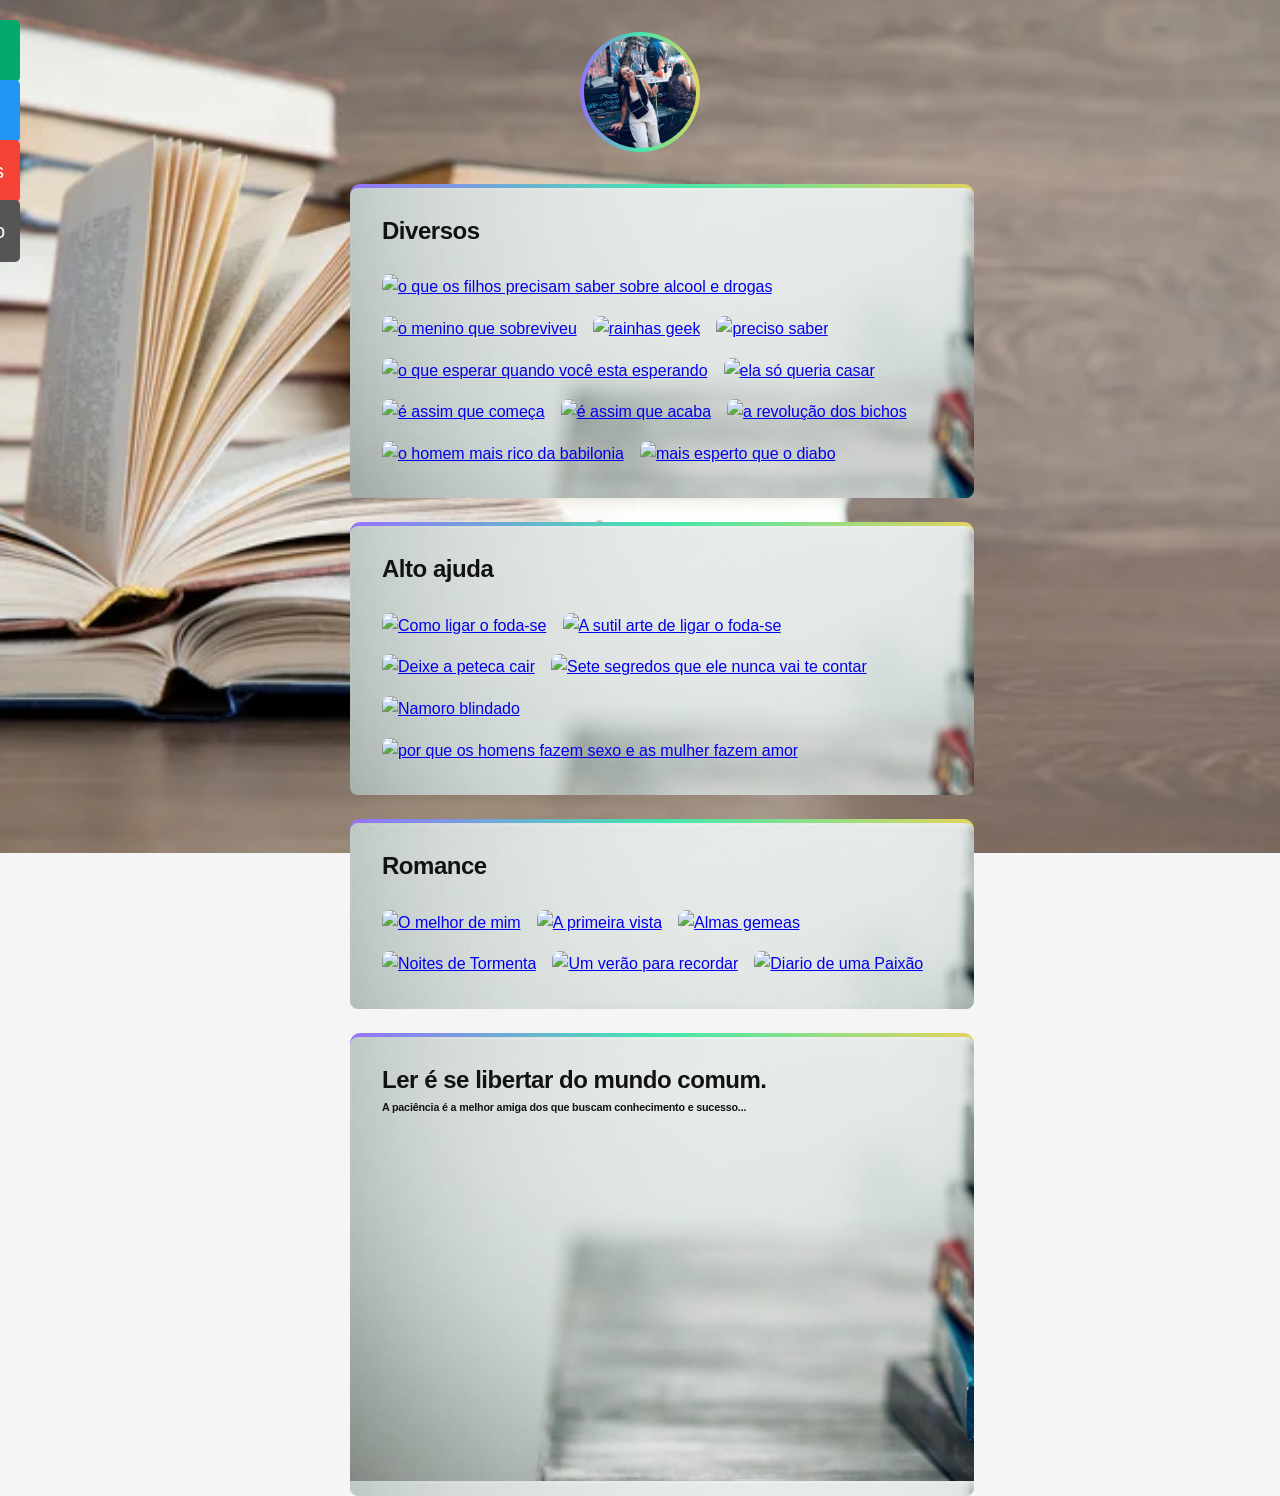
==== index.html @ 010576a8 "manutenção" ====
<!DOCTYPE html>
<html lang="pt-br">
    <head>

        <link rel="preconnect" href="https://fonts.googleapis.com">
        <link rel="preconnect" href="https://fonts.gstatic.com" crossorigin>
        <link href="https: //fonts.googleapis.com/css2? família= Inter:wght@400;900 &family= Justo & family= Rubik+Moonrocks & family= Sarala & display=swap" rel="stylesheet">

        <meta charset="UTF-8">
        <meta http-equiv="X-UA-Compatible" content="IE=edge">
        <meta name="viewport" content="width=device-width, initial-scale=1.0">
        <title>Minha Biblioteca</title>

        <link rel="stylesheet" href="./styles.css">

    </head>
    <body>
        
      <header>
        <div>
            <img 
            src="GreiceInicio.jpeg" 
            alt="Foto de Greice Santana">
        </div>
      </header>

      
      <div id="mySidenav" class="sidenav">
        <a href="Sobre/sobre.html" id="about">Sobre</a>
        <a href="Livros/livros.html" id="blog">Livros</a>
        <a href="Autores/autores.html" id="projects">Autores</a>
        <a href="Contatos/contatos.html" id="contact">Contato</a>
      </div>



      <main>

        <section>
            <div> 
                <h2>Diversos</h2>

                <ul class="Book-list">
                    <li>
                        <a 
                        target="_blank"
                        href="https://amzn.to/3zbY0fr">
                            <img src="https://m.media-amazon.com/images/I/71bHw6BBqSL.jpg" 
                            alt="o que os filhos precisam saber sobre alcool e drogas">
    
                            
                        </a>
                    </li>

                    <li>
                        <a 
                        target="_blank"
                        href="https://amzn.to/3TJbhEo">
                            <img src="https://m.media-amazon.com/images/I/91k02ZMVxEL.jpg" 
                            alt="o menino que sobreviveu">
                        </a>

                    </li>

                    <li>
                        <a 
                        target="_blank"
                        href="https://amzn.to/3z5Djld">
                            <img src="https://m.media-amazon.com/images/I/91QAqD6B-UL.jpg" 
                            alt="rainhas geek">
                        </a>
                    </li>

                    <li>
                        <a 
                        target="_blank"
                        href="https://amzn.to/3SucvCb">
                            <img src="https://m.media-amazon.com/images/I/91wtx7mnqlL.jpg" 
                            alt="preciso saber">
                        </a>
                    </li>

                    <li>
                        <a 
                        target="_blank"
                        href="https://amzn.to/3Fcqyt9">
                            <img src="https://m.media-amazon.com/images/I/81WZs8vLW-L.jpg" 
                            alt="o que esperar quando você esta esperando">
                        </a>
                    </li>

                    <li>
                        <a 
                        target="_blank"
                        href="https://amzn.to/3DrtrF0">
                            <img src="https://m.media-amazon.com/images/I/51K7NZzzcsL.jpg" 
                            alt="ela só queria casar">
                        </a>
                    </li>
                    
                    <li>
                        <a 
                        target="_blank"
                        href="https://amzn.to/3VVBeST">
                            <img src="https://m.media-amazon.com/images/I/81Izv2GRWoL.jpg" 
                            alt="é assim que começa">
                        </a>

                    </li>

                    <li>
                        <a 
                        target="_blank"
                        href="https://amzn.to/3D00YVr">
                            <img src="https://m.media-amazon.com/images/I/91r5G8RxqfL.jpg" 
                            alt="é assim que acaba">
                        </a>

                    </li>

                    <li>
                        <a 
                        target="_blank"
                        href="https://amzn.to/3zaYr9Y">
                            <img src="https://m.media-amazon.com/images/I/91BsZhxCRjL.jpg" 
                            alt="a revolução dos bichos">
                        </a>

                    </li>

                    <li>
                        <a 
                        target="_blank"
                        href="https://amzn.to/3FcBpmS">
                            <img src="https://m.media-amazon.com/images/I/81HKcvLn15L.jpg" 
                            alt="o homem mais rico da babilonia">
                        </a>

                    </li>

                    <li>
                        <a 
                        target="_blank"
                        href="https://amzn.to/3TTcR6G">
                            <img src="https://m.media-amazon.com/images/I/71c4clNHGYL.jpg" 
                            alt="mais esperto que o diabo">
                        </a>

                    </li>


                </ul>
                
        </section>

            <section>
                <div>
                    <h2>Alto ajuda</h2>

                    <ul class="Book-list">
                        <li>
                            <a 
                            target="_blank"
                            href="https://amzn.to/3eYEufx">
                                <img src="https://m.media-amazon.com/images/I/4154uvFk4ZL.jpg" 
                                alt="Como ligar o foda-se">
                            </a>
                        </li>

                        <li>
                            <a 
                            target="_blank"
                            href="A sutil arte de ligar o foda-se">
                                <img src="https://lojasaraiva.vteximg.com.br/arquivos/ids/3241025/1008449071.jpg?v=637034105101630000" 
                                alt="A sutil arte de ligar o foda-se">
                            </a>
                        </li>

                        <li>
                            <a 
                            target="_blank"
                            href="https://amzn.to/3TNxOzI">
                                <img src="https://images-na.ssl-images-amazon.com/images/I/71JZ9ydVVbL.jpg" 
                                alt="Deixe a peteca cair">
                            </a>
                        </li>

                        <li>
                            <a 
                            target="_blank"
                            href="https://amzn.to/3TwV4SS">
                                <img src="https://m.media-amazon.com/images/I/51wJffV6NHL.jpg" 
                                alt="Sete segredos que ele nunca vai te contar">
                            </a>
                        </li>

                        <li>
                            <a 
                            target="_blank"
                            href="https://amzn.to/3Dt6cKI">
                                <img src="https://m.media-amazon.com/images/I/71+bsGk+9FL.jpg" 
                                alt="Namoro blindado">
                            </a>
                        </li>

                        <li>
                            <a 
                            target="_blank"
                            href="https://amzn.to/3snOxhh">
                                <img src="https://m.media-amazon.com/images/I/51UAb3P3rNL.jpg" 
                                alt="por que os homens fazem sexo e as mulher fazem amor">
                            </a>
                        </li>

                        

                    </ul>
                    
            </section>

            <section>
                <div>
                    <h2>Romance </h2>

                    <ul class="Book-list">
                        <li>
                            <a 
                            target="_blank"
                            href="https://amzn.to/3TTirGa">
                                <img src="https://m.media-amazon.com/images/I/51pAaKn-9VL.jpg" 
                                alt="O melhor de mim">
                            </a>
                        </li>

                        <li>
                            <a 
                            target="_blank"
                            href="https://amzn.to/3TyiA1J">
                                <img src="https://m.media-amazon.com/images/P/B00A3D9UJG.01._SCLZZZZZZZ_SX500_.jpg" 
                                alt="A primeira vista">
                            </a>
                        </li>

                        <li>
                            <a 
                            target="_blank"
                            href="https://amzn.to/3snarRS">
                                <img src="https://images-na.ssl-images-amazon.com/images/I/51wNHPaxKpL._SX452_BO1,204,203,200_.jpg" 
                                alt="Almas gemeas">
                            </a>
                        </li>

                        <li>
                            <a 
                            target="_blank"
                            href="https://amzn.to/3D5Sb4e">
                                <img src="https://m.media-amazon.com/images/P/B0161U37FW.01._SCLZZZZZZZ_SX500_.jpg" 
                                alt="Noites de Tormenta">
                            </a>
                        </li>

                        <li>
                            <a 
                            target="_blank"
                            href="https://amzn.to/3VXJQbt">
                                <img src="https://m.media-amazon.com/images/I/61GacIuJVVL.jpg" 
                                alt="Um verão para recordar">
                            </a>
                        </li>

                        <li>
                            <a 
                            target="_blank"
                            href="https://amzn.to/3f3cCqH">
                                <img src="https://m.media-amazon.com/images/I/61KGgQ2lz0S.jpg" 
                                alt="Diario de uma Paixão">
                            </a>
                        </li>

                        

                    </ul>
                    
            </section>


            <section>
                <div>
                    <h2>Ler é se libertar do mundo comum.</h2>
                    <h6>A paciência é a melhor amiga dos que buscam conhecimento e sucesso...</h6><br>

                    <iframe width="560" height="315" src="https://www.youtube.com/embed/y9sUhEiHxKU" title="YouTube video player" 
                    frameborder="0" allow="accelerometer; autoplay; clipboard-write; encrypted-media; gyroscope; picture-in-picture" allowfullscreen></iframe>
            </section>

            
        </main>

    
        </body>
        </html>
---- styles.css ----
* {
    margin: 0;
    padding: 0;
    box-sizing: border-box;
}

#mySidenav a {
    position: absolute; /* Position them relative to the browser window */
    left: -80px; /* Position them outside of the screen */
    transition: 0.3s; /* Add transition on hover */
    padding: 15px; /* 15px padding */
    width: 100px; /* Set a specific width */
    text-decoration: none; /* Remove underline */
    font-size: 20px; /* Increase font size */
    color: white; /* White text color */
    border-radius: 0 5px 5px 0; /* Rounded corners on the top right and bottom right side */
  }
  
  #mySidenav a:hover {
    left: 0; /* On mouse-over, make the elements appear as they should */
  }
  
  /* The about link: 20px from the top with a green background */
  #about {
    top: 20px;
    background-color: #04AA6D;
  }
  
  #blog {
    top: 80px;
    background-color: #2196F3; /* Blue */
  }
  
  #projects {
    top: 140px;
    background-color: #f44336; /* Red */
  }
  
  #contact {
    top: 200px;
    background-color: #555 /* Light Black */
  }

ul{
    list-style: none;
}

* {box-sizing: border-box}

/* Container needed to position the overlay. Adjust the width as needed */
.container {
  position: relative;
  width: 50%;
  max-width: 300px;
}

/* Make the image to responsive */
.image {
  display: block;
  width: 100%;
  height: auto;
  
}

/* The overlay effect - lays on top of the container and over the image */
.overlay {
  position: absolute;
  bottom: 0;
  background: rgb(0, 0, 0);
  background: rgba(0, 0, 0, 0.5); /* Black see-through */
  color: #f1f1f1;
  width: 100%;
  transition: .5s ease;
  opacity:0;
  color: white;
  font-size: 20px;
  padding: 20px;
  text-align: center;
}

/* When you mouse over the container, fade in the overlay title */
.container:hover .overlay {
  opacity: 1;
}

body {
    background-image: url(assets/aberto.jpg);
    height: 50px;
    background-position: top center;
    background-size: 100% auto;
    background-repeat: no-repeat;
    background-color:whitesmoke;
}

body * {
    font-family: 'Inter', sans-serif;
    line-height: 160%;
}

header {
    padding-top: 32px;
    height: calc(120px + 32px);
    
}
header div{
    width: 120px;
    margin: auto;
    background-image: linear-gradient(90deg,#9572fC 0%, #43E7AD 50.52%, #E2D45C 100%);
    border-radius: 50%;

    display: flex;
    padding: 4px;
}

header div:hover{
    transform: scale(1.1);
}

header div img {
    width: 100%;
    border-radius: 50%;
}

main {
    max-width: 580px;
    width: 90%;
    margin: 32px auto;

    display: grid;
    gap: 24px;

}

section {
     color: white;
     background-image: linear-gradient(90deg,#9572fC 0%, #43E7AD 50.52%, #E2D45C 100%); 
     padding-top: 4px;
     border-radius: 10px;
    }


section div { /*Fundo do card*/
    background-image: url(assets/fundo.jpg);
    background-color: whitesmoke;
    padding: 32px;
    padding-top: 24px;
    border-radius: 8px;
    
}
section h6{
    letter-spacing: -0.18px;
    color: #121214;

}

section h2 {
    letter-spacing: -0.47px;
    color: #121214;
}

section p {
    letter-spacing: -0.18px;
    color: #121214;
}

section ul{
    display: flex;
    flex-wrap: wrap;
    gap: 16px;

    margin-top: 24px;
}

.Book-list img {
    width: 90px;
    border-radius: 8px;
}

.Book-list img:hover{
    transform: scale(1.1);
}

.Book-list-Bel img {
    border-radius: 50%;
    width: 70px;
    border: 1px solid #443E54;

}

.Book-list-Bel img:hover{
    transform: scale(1.1);
}

.social-list img:hover{
    transform: scale(1.1);
}

/* animation */

header div {
    animation: fromTop .7s .2s backwards;

}

main section {
    animation: fromBottom .7s backwards;
}       

main section:nth-child(1){
    animation-delay: 0;
}
main section:nth-child(2){
    animation-delay: .4s;

}
main section:nth-child(3){
    animation-delay: .8s;

}


.footer {
  position: fixed;
  left: 0;
  bottom: 0;
  width: 100%;
  background-color: red;
  color: white;
  text-align: center;
}



@keyframes fromTop{
    from{
        opacity: 0;
        transform: translateY(-30px);
    }

    to{
        opacity: 1;
        transform: translateY(0);
    }
}

@keyframes fromBottom {
    from{
        opacity: 0;
        transform: translateY(30px);
    }

    to{
        opacity: 1;
        transform: translateY(0);
    }

}
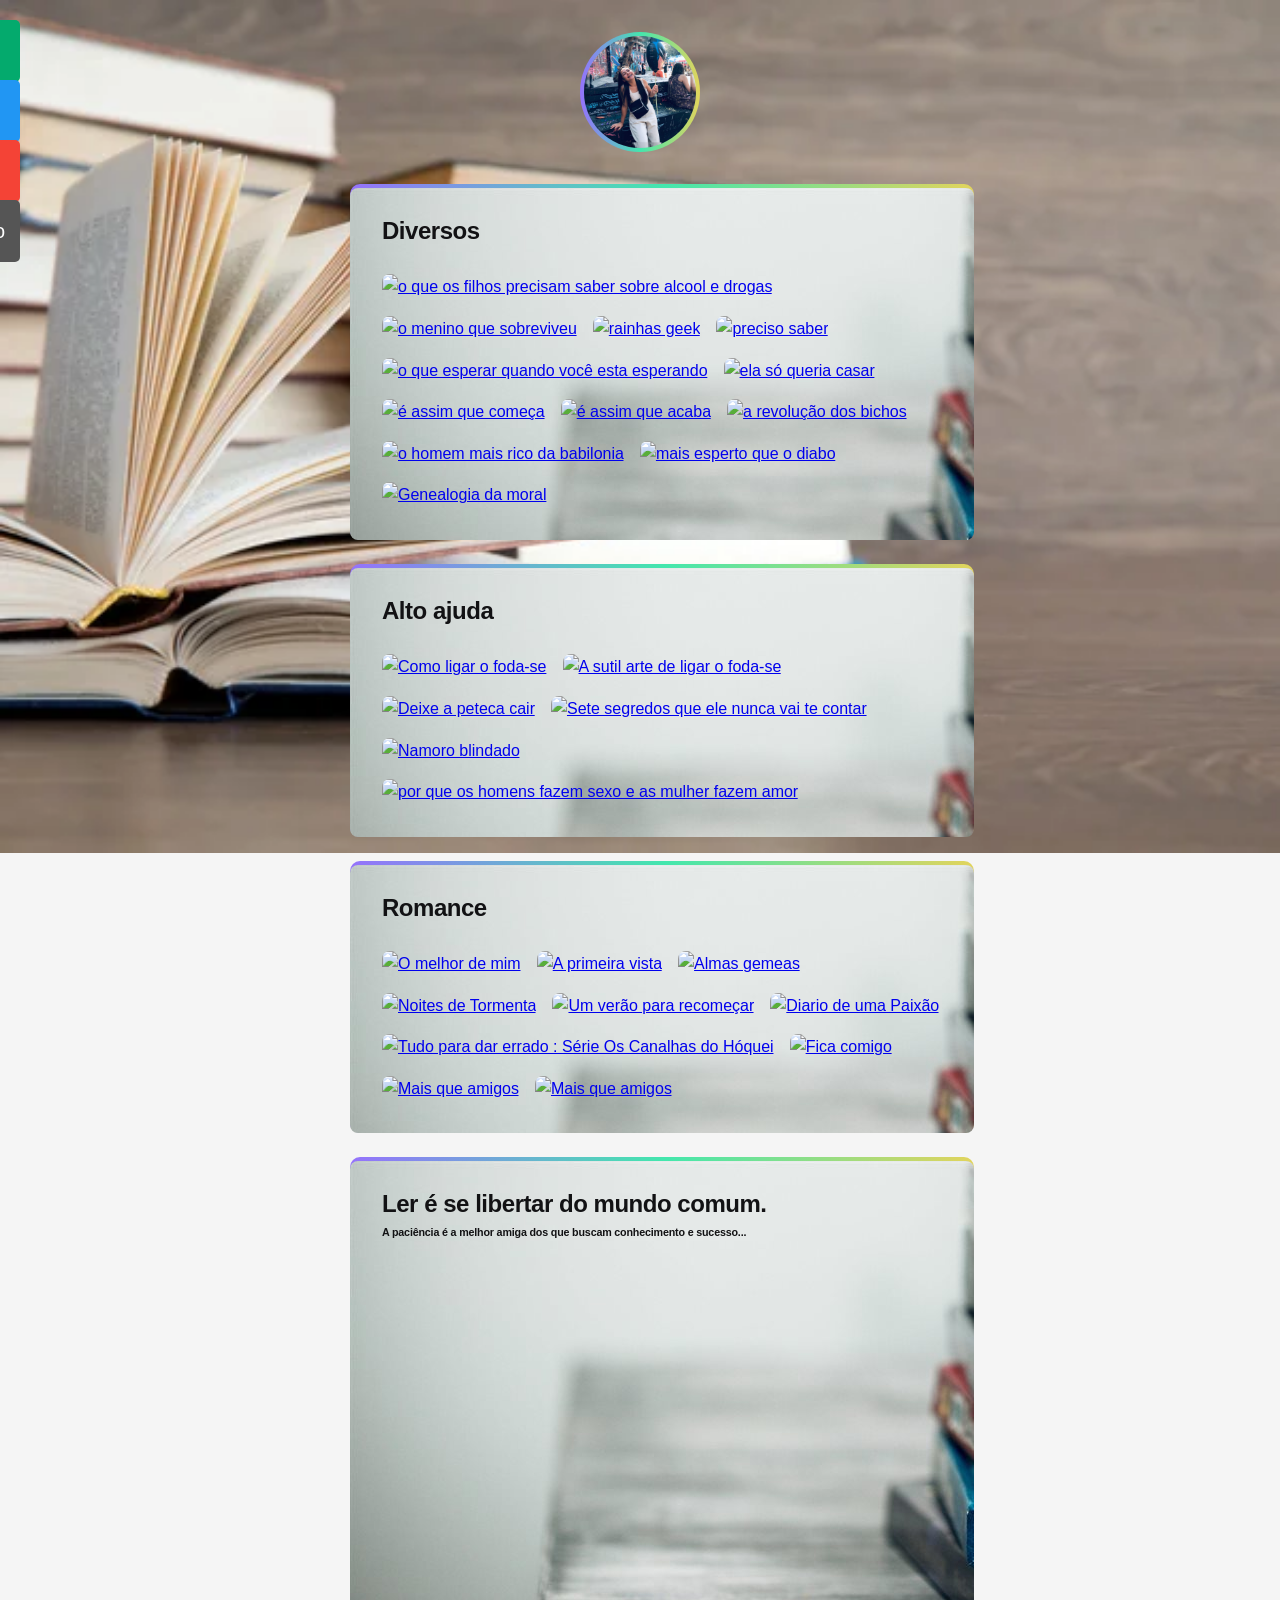
==== commit 375de9bb: "Manutenção das páginas. Alteração de Autores para livros infantis, Livros para conteúdo adulto." ====
--- a/index.html
+++ b/index.html
@@ -27,9 +27,10 @@
       
       <div id="mySidenav" class="sidenav">
         <a href="Sobre/sobre.html" id="about">Sobre</a>
-        <a href="Livros/livros.html" id="blog">Livros</a>
-        <a href="Autores/autores.html" id="projects">Autores</a>
+        <a href="Adulto/adulto.html" id="blog">Adulto</a>
+        <a href="Papelaria/papelaria.html" id="projects">Infantil</a>
         <a href="Contatos/contatos.html" id="contact">Contato</a>
+        
       </div>
 
 
@@ -44,18 +45,16 @@
                     <li>
                         <a 
                         target="_blank"
-                        href="https://amzn.to/3zbY0fr">
+                        href="https://www.amazon.com.br/Filhos-Precisam-Saber-%C3%81lcool-Drogas/dp/8539504820?__mk_pt_BR=%C3%85M%C3%85%C5%BD%C3%95%C3%91&crid=2A5G0YC49E5Z4&keywords=o+que+os+filhos+precisam+saber+sobre+alcool+e+drogas&qid=1666702792&qu=eyJxc2MiOiItMC4wMCIsInFzYSI6IjAuMDAiLCJxc3AiOiIwLjAwIn0%3D&s=books&sprefix=o+que+os+filhos+precisam+saber+sobre+alcool+e+drogas%2Cstripbooks%2C259&sr=1-1&linkCode=sl1&tag=greiceprogram-20&linkId=472ed6be4d85cbc96f7befcad0d989bb&language=pt_BR&ref_=as_li_ss_tl">
                             <img src="https://m.media-amazon.com/images/I/71bHw6BBqSL.jpg" 
                             alt="o que os filhos precisam saber sobre alcool e drogas">
-    
-                            
-                        </a>
-                    </li>
-
-                    <li>
-                        <a 
-                        target="_blank"
-                        href="https://amzn.to/3TJbhEo">
+                        </a>
+                    </li>
+
+                    <li>
+                        <a 
+                        target="_blank"
+                        href="https://www.amazon.com.br/Menino-Que-Sobreviveu-Rhiannon-Navin/dp/8544107907?__mk_pt_BR=%C3%85M%C3%85%C5%BD%C3%95%C3%91&crid=LBON9LEGJL2S&keywords=o+menino+que+sobreviveu&qid=1666702766&qu=eyJxc2MiOiIwLjkxIiwicXNhIjoiMC41MCIsInFzcCI6IjEuMDAifQ%3D%3D&s=books&sprefix=o+menino+que+sobreviveu%2Cstripbooks%2C350&sr=1-1&linkCode=sl1&tag=greiceprogram-20&linkId=79a0e3f075d0a82aaaf3c732b647d6a9&language=pt_BR&ref_=as_li_ss_tl">
                             <img src="https://m.media-amazon.com/images/I/91k02ZMVxEL.jpg" 
                             alt="o menino que sobreviveu">
                         </a>
@@ -65,7 +64,7 @@
                     <li>
                         <a 
                         target="_blank"
-                        href="https://amzn.to/3z5Djld">
+                        href="https://www.amazon.com.br/Rainhas-geek-amigos-hist%C3%B3rias-conven%C3%A7%C3%A3o/dp/8542213378?__mk_pt_BR=%C3%85M%C3%85%C5%BD%C3%95%C3%91&crid=DCN5JGBD9942&keywords=rainhas+geek&qid=1666702740&qu=eyJxc2MiOiIwLjkzIiwicXNhIjoiMC41OSIsInFzcCI6IjAuNDYifQ%3D%3D&s=books&sprefix=rainhas+geek%2Cstripbooks%2C352&sr=1-1&linkCode=sl1&tag=greiceprogram-20&linkId=08cb5ba49561a47b229e99aced6eb18c&language=pt_BR&ref_=as_li_ss_tl">
                             <img src="https://m.media-amazon.com/images/I/91QAqD6B-UL.jpg" 
                             alt="rainhas geek">
                         </a>
@@ -74,7 +73,7 @@
                     <li>
                         <a 
                         target="_blank"
-                        href="https://amzn.to/3SucvCb">
+                        href="https://www.amazon.com.br/Preciso-saber-Karen-Cleveland-ebook/dp/B079VMD4W3?__mk_pt_BR=%C3%85M%C3%85%C5%BD%C3%95%C3%91&crid=17ASIG9CE0AL&keywords=preciso+saber&qid=1666702712&qu=eyJxc2MiOiIwLjE5IiwicXNhIjoiMC40NSIsInFzcCI6IjAuNDEifQ%3D%3D&s=books&sprefix=preciso+saber%2Cstripbooks%2C322&sr=1-4&linkCode=sl1&tag=greiceprogram-20&linkId=7a4c79e118502c0104356979434f5f88&language=pt_BR&ref_=as_li_ss_tl">
                             <img src="https://m.media-amazon.com/images/I/91wtx7mnqlL.jpg" 
                             alt="preciso saber">
                         </a>
@@ -83,7 +82,7 @@
                     <li>
                         <a 
                         target="_blank"
-                        href="https://amzn.to/3Fcqyt9">
+                        href="https://www.amazon.com.br/esperar-quando-voc%C3%AA-est%C3%A1-esperando/dp/8501065013?__mk_pt_BR=%C3%85M%C3%85%C5%BD%C3%95%C3%91&crid=1CA3H7S29EKG4&keywords=o+que+esperar+quando+voc%C3%AA+esta+esperando&qid=1666702687&qu=eyJxc2MiOiIwLjEzIiwicXNhIjoiMC4wMCIsInFzcCI6IjAuMDAifQ%3D%3D&s=books&sprefix=o+que+esperar+quando+voc%C3%AA+esta+esperando%2Cstripbooks%2C353&sr=1-1&linkCode=sl1&tag=greiceprogram-20&linkId=63479d3ca0c6b3ba9c7580b7bc045d63&language=pt_BR&ref_=as_li_ss_tl">
                             <img src="https://m.media-amazon.com/images/I/81WZs8vLW-L.jpg" 
                             alt="o que esperar quando você esta esperando">
                         </a>
@@ -92,7 +91,7 @@
                     <li>
                         <a 
                         target="_blank"
-                        href="https://amzn.to/3DrtrF0">
+                        href="https://www.amazon.com.br/Ela-Queria-Casar-Marcelo-Cezar/dp/8577222055?__mk_pt_BR=%C3%85M%C3%85%C5%BD%C3%95%C3%91&crid=8JJWTLCXGALT&keywords=ela+s%C3%B3+queria+casar&qid=1666702658&qu=eyJxc2MiOiIwLjAwIiwicXNhIjoiMC4wMCIsInFzcCI6IjAuMDAifQ%3D%3D&s=books&sprefix=ela+s%C3%B3+queria+casar%2Cstripbooks%2C362&sr=1-1&linkCode=sl1&tag=greiceprogram-20&linkId=494b6340a69a3dde805081eef16d4548&language=pt_BR&ref_=as_li_ss_tl">
                             <img src="https://m.media-amazon.com/images/I/51K7NZzzcsL.jpg" 
                             alt="ela só queria casar">
                         </a>
@@ -101,54 +100,56 @@
                     <li>
                         <a 
                         target="_blank"
-                        href="https://amzn.to/3VVBeST">
+                        href="https://www.amazon.com.br/assim-que-come%C3%A7a-Vol-acaba/dp/6559811395?__mk_pt_BR=%C3%85M%C3%85%C5%BD%C3%95%C3%91&crid=14SWZSFZLRVCU&keywords=%C3%A9+assim+que+come%C3%A7a&qid=1666702626&qu=eyJxc2MiOiIxLjg3IiwicXNhIjoiMS43MyIsInFzcCI6IjAuODkifQ%3D%3D&s=books&sprefix=%C3%A9+assim+que+come%C3%A7a%2Cstripbooks%2C360&sr=1-1&linkCode=sl1&tag=greiceprogram-20&linkId=4ba2d0ea2b0fb55050263240748f657b&language=pt_BR&ref_=as_li_ss_tl">
                             <img src="https://m.media-amazon.com/images/I/81Izv2GRWoL.jpg" 
                             alt="é assim que começa">
                         </a>
-
-                    </li>
-
-                    <li>
-                        <a 
-                        target="_blank"
-                        href="https://amzn.to/3D00YVr">
+                    </li>
+
+                    <li>
+                        <a 
+                        target="_blank"
+                        href="https://www.amazon.com.br/s?k=%C3%A9+assim+que+acaba&i=stripbooks&__mk_pt_BR=%C3%85M%C3%85%C5%BD%C3%95%C3%91&crid=27ZWKGJ8CH361&sprefix=%C3%A9+assim+que+acaba%2Cstripbooks%2C369&linkCode=sl2&tag=greiceprogram-20&linkId=f6b62c948fbdf07ddbcbdc7f7438a264&language=pt_BR&ref_=as_li_ss_tl">
                             <img src="https://m.media-amazon.com/images/I/91r5G8RxqfL.jpg" 
                             alt="é assim que acaba">
                         </a>
-
-                    </li>
-
-                    <li>
-                        <a 
-                        target="_blank"
-                        href="https://amzn.to/3zaYr9Y">
+                    </li>
+
+                    <li>
+                        <a 
+                        target="_blank"
+                        href="https://www.amazon.com.br/revolu%C3%A7%C3%A3o-dos-bichos-conto-fadas/dp/8535909559?__mk_pt_BR=%C3%85M%C3%85%C5%BD%C3%95%C3%91&crid=1WRFOZAN82L3N&keywords=a+revolu%C3%A7%C3%A3o+dos+bichos&qid=1666702581&qu=eyJxc2MiOiIzLjY5IiwicXNhIjoiMi44NSIsInFzcCI6IjIuNjcifQ%3D%3D&s=books&sprefix=a+revolu%C3%A7%C3%A3o+dos+bichos%2Cstripbooks%2C295&sr=1-3&linkCode=sl1&tag=greiceprogram-20&linkId=c59e4161d231c0973f98a0fb2fcdf829&language=pt_BR&ref_=as_li_ss_tl">
                             <img src="https://m.media-amazon.com/images/I/91BsZhxCRjL.jpg" 
                             alt="a revolução dos bichos">
                         </a>
-
-                    </li>
-
-                    <li>
-                        <a 
-                        target="_blank"
-                        href="https://amzn.to/3FcBpmS">
+                    </li>
+
+                    <li>
+                        <a 
+                        target="_blank"
+                        href="https://www.amazon.com.br/Homem-Mais-Rico-Babil%C3%B4nia/dp/8595081530?__mk_pt_BR=%C3%85M%C3%85%C5%BD%C3%95%C3%91&crid=KYUFXPNTDLCR&keywords=o+homem+mais+rico+da+babilonia&qid=1666702557&qu=eyJxc2MiOiIyLjE5IiwicXNhIjoiMS4yNCIsInFzcCI6IjEuMTIifQ%3D%3D&s=books&sprefix=o+homem+mais+rico+da+babilonia%2Cstripbooks%2C348&sr=1-1-spons&psc=1&linkCode=sl1&tag=greiceprogram-20&linkId=c94c4ae10c6f66b73063661afb629d48&language=pt_BR&ref_=as_li_ss_tl">
                             <img src="https://m.media-amazon.com/images/I/81HKcvLn15L.jpg" 
                             alt="o homem mais rico da babilonia">
                         </a>
-
-                    </li>
-
-                    <li>
-                        <a 
-                        target="_blank"
-                        href="https://amzn.to/3TTcR6G">
+                    </li>
+
+                    <li>
+                        <a 
+                        target="_blank"
+                        href="https://www.amazon.com.br/Mais-esperto-que-Diabo-liberdade/dp/8568014003?__mk_pt_BR=%C3%85M%C3%85%C5%BD%C3%95%C3%91&crid=2FAYW4XXQFKAD&keywords=mais+esperto+que+o+diabo&qid=1666702408&qu=eyJxc2MiOiIxLjcyIiwicXNhIjoiMS4xMCIsInFzcCI6IjAuOTEifQ%3D%3D&s=books&sprefix=mais+esperto+que+o+diabo%2Cstripbooks%2C291&sr=1-1-spons&psc=1&linkCode=sl1&tag=greiceprogram-20&linkId=7a0fb6b8d3e5ff38fb2645c1fedce3d4&language=pt_BR&ref_=as_li_ss_tl">
                             <img src="https://m.media-amazon.com/images/I/71c4clNHGYL.jpg" 
                             alt="mais esperto que o diabo">
                         </a>
-
-                    </li>
-
-
+                    </li>
+
+                    <li>
+                        <a 
+                        target="_blank"
+                        href="https://www.amazon.com.br/Genealogia-moral-Friedrich-Nietzsche/dp/8535914560?__mk_pt_BR=%C3%85M%C3%85%C5%BD%C3%95%C3%91&crid=QI2ZSFZPBBWE&keywords=Genealogia+da+moral&qid=1666702385&qu=eyJxc2MiOiIyLjU1IiwicXNhIjoiMS40OSIsInFzcCI6IjEuNjIifQ%3D%3D&s=books&sprefix=genealogia+da+moral%2Cstripbooks%2C388&sr=1-1&linkCode=sl1&tag=greiceprogram-20&linkId=44767c49b5e59a5aad760ec46d93fda7&language=pt_BR&ref_=as_li_ss_tl">
+                            <img src="https://m.media-amazon.com/images/P/B07P74QG99.01._SCLZZZZZZZ_SX500_.jpg" 
+                            alt="Genealogia da moral">
+                        </a>
+                    </li>
                 </ul>
                 
         </section>
@@ -161,7 +162,7 @@
                         <li>
                             <a 
                             target="_blank"
-                            href="https://amzn.to/3eYEufx">
+                            href="https://www.amazon.com.br/Como-ligar-foda-se-estressante-sucesso/dp/8554156021?__mk_pt_BR=%C3%85M%C3%85%C5%BD%C3%95%C3%91&crid=28KCOK9NU7DSQ&keywords=Como+ligar+o+foda-se&qid=1666702358&qu=eyJxc2MiOiIwLjkzIiwicXNhIjoiMC4wMCIsInFzcCI6IjAuMDAifQ%3D%3D&s=books&sprefix=como+ligar+o+foda-se%2Cstripbooks%2C352&sr=1-3&linkCode=sl1&tag=greiceprogram-20&linkId=69252c39605eb8bab703c844de6b86fb&language=pt_BR&ref_=as_li_ss_tl">
                                 <img src="https://m.media-amazon.com/images/I/4154uvFk4ZL.jpg" 
                                 alt="Como ligar o foda-se">
                             </a>
@@ -170,7 +171,7 @@
                         <li>
                             <a 
                             target="_blank"
-                            href="A sutil arte de ligar o foda-se">
+                            href="https://www.amazon.com.br/Sutil-Arte-Ligar-Se/dp/855100249X?__mk_pt_BR=%C3%85M%C3%85%C5%BD%C3%95%C3%91&crid=CWHR7RAED76B&keywords=A+sutil+arte+de+ligar+o+foda-se&qid=1666702331&qu=eyJxc2MiOiIxLjI5IiwicXNhIjoiMC44NyIsInFzcCI6IjAuOTIifQ%3D%3D&s=books&sprefix=a+sutil+arte+de+ligar+o+foda-se%2Cstripbooks%2C367&sr=1-1&linkCode=sl1&tag=greiceprogram-20&linkId=48cc5b94f851ba41e1110e9829b652eb&language=pt_BR&ref_=as_li_ss_tl">
                                 <img src="https://lojasaraiva.vteximg.com.br/arquivos/ids/3241025/1008449071.jpg?v=637034105101630000" 
                                 alt="A sutil arte de ligar o foda-se">
                             </a>
@@ -179,7 +180,7 @@
                         <li>
                             <a 
                             target="_blank"
-                            href="https://amzn.to/3TNxOzI">
+                            href="https://www.amazon.com.br/Deixe-Peteca-Cair-Tiffany-Dufu/dp/8544106552?__mk_pt_BR=%C3%85M%C3%85%C5%BD%C3%95%C3%91&crid=RO8NB6MKPNWP&keywords=Deixe+a+peteca+cair&qid=1666702308&qu=eyJxc2MiOiIwLjg1IiwicXNhIjoiMC4zOSIsInFzcCI6IjAuMzgifQ%3D%3D&s=books&sprefix=deixe+a+peteca+cair%2Cstripbooks%2C357&sr=1-1&linkCode=sl1&tag=greiceprogram-20&linkId=4024c2bbc59691c379af0a73296d68d7&language=pt_BR&ref_=as_li_ss_tl">
                                 <img src="https://images-na.ssl-images-amazon.com/images/I/71JZ9ydVVbL.jpg" 
                                 alt="Deixe a peteca cair">
                             </a>
@@ -188,7 +189,7 @@
                         <li>
                             <a 
                             target="_blank"
-                            href="https://amzn.to/3TwV4SS">
+                            href="https://www.amazon.com.br/Sete-segredos-nunca-contar-voc%C3%AA/dp/8573256540?__mk_pt_BR=%C3%85M%C3%85%C5%BD%C3%95%C3%91&crid=1Q9YPU376K113&keywords=Sete+segredos+que+ele+nunca+vai+te+contar&qid=1666702278&qu=eyJxc2MiOiIwLjAxIiwicXNhIjoiMC4wMCIsInFzcCI6IjAuMDAifQ%3D%3D&s=books&sprefix=sete+segredos+que+ele+nunca+vai+te+contar%2Cstripbooks%2C469&sr=1-1-fkmr0&linkCode=sl1&tag=greiceprogram-20&linkId=f649ff2ed879e62f10003357721daa74&language=pt_BR&ref_=as_li_ss_tl">
                                 <img src="https://m.media-amazon.com/images/I/51wJffV6NHL.jpg" 
                                 alt="Sete segredos que ele nunca vai te contar">
                             </a>
@@ -197,7 +198,7 @@
                         <li>
                             <a 
                             target="_blank"
-                            href="https://amzn.to/3Dt6cKI">
+                            href="https://www.amazon.com.br/Namoro-Blindado-Relacionamento-Cora%C3%A7%C3%A3o-Parido/dp/8578607651?__mk_pt_BR=%C3%85M%C3%85%C5%BD%C3%95%C3%91&crid=3TUH4S3TZQJVB&keywords=Namoro+blindado&qid=1666702206&qu=eyJxc2MiOiIyLjQwIiwicXNhIjoiMS43NCIsInFzcCI6IjEuNDkifQ%3D%3D&s=books&sprefix=namoro+blindado%2Cstripbooks%2C332&sr=1-1&linkCode=sl1&tag=greiceprogram-20&linkId=923d03ba0e3228cc2c9fdc872c501ca5&language=pt_BR&ref_=as_li_ss_tl">
                                 <img src="https://m.media-amazon.com/images/I/71+bsGk+9FL.jpg" 
                                 alt="Namoro blindado">
                             </a>
@@ -206,7 +207,7 @@
                         <li>
                             <a 
                             target="_blank"
-                            href="https://amzn.to/3snOxhh">
+                            href="https://www.amazon.com.br/homens-fazem-sexo-mulheres-amor/dp/8586796522?__mk_pt_BR=%C3%85M%C3%85%C5%BD%C3%95%C3%91&crid=3LHQN0SR1CS3&keywords=por+que+os+homens+fazem+sexo+e+as+mulher+fazem+amor&qid=1666702182&qu=eyJxc2MiOiIwLjQxIiwicXNhIjoiMC4wMCIsInFzcCI6IjAuMDAifQ%3D%3D&s=books&sprefix=por+que+os+homens+fazem+sexo+e+as+mulher+fazem+amor%2Cstripbooks%2C453&sr=1-1&linkCode=sl1&tag=greiceprogram-20&linkId=d93ed78a76f15752038a736b1dc6955e&language=pt_BR&ref_=as_li_ss_tl">
                                 <img src="https://m.media-amazon.com/images/I/51UAb3P3rNL.jpg" 
                                 alt="por que os homens fazem sexo e as mulher fazem amor">
                             </a>
@@ -226,7 +227,7 @@
                         <li>
                             <a 
                             target="_blank"
-                            href="https://amzn.to/3TTirGa">
+                            href="https://www.amazon.com.br/melhor-mim-Nicholas-Sparks/dp/8530601610?__mk_pt_BR=%C3%85M%C3%85%C5%BD%C3%95%C3%91&crid=35KT4D0XV9C47&keywords=O+melhor+de+mim&qid=1666701926&qu=eyJxc2MiOiIxLjA4IiwicXNhIjoiMC42MyIsInFzcCI6IjAuNTYifQ%3D%3D&s=books&sprefix=o+melhor+de+mim%2Cstripbooks%2C359&sr=1-1&linkCode=sl1&tag=greiceprogram-20&linkId=8cc214e17bece6adafe8034fcca82221&language=pt_BR&ref_=as_li_ss_tl">
                                 <img src="https://m.media-amazon.com/images/I/51pAaKn-9VL.jpg" 
                                 alt="O melhor de mim">
                             </a>
@@ -235,7 +236,7 @@
                         <li>
                             <a 
                             target="_blank"
-                            href="https://amzn.to/3TyiA1J">
+                            href="https://www.amazon.com.br/%C3%80-primeira-vista-Nicholas-Sparks-ebook/dp/B00A3D9UJG?__mk_pt_BR=%C3%85M%C3%85%C5%BD%C3%95%C3%91&crid=2RT7I0ZSFJAX0&keywords=A+primeira+vista&qid=1666701904&qu=eyJxc2MiOiIyLjM0IiwicXNhIjoiMi4yMSIsInFzcCI6IjEuOTMifQ%3D%3D&s=books&sprefix=a+primeira+vista%2Cstripbooks%2C357&sr=1-2&linkCode=sl1&tag=greiceprogram-20&linkId=3321173769aa072c4673d78594cbfdcf&language=pt_BR&ref_=as_li_ss_tl">
                                 <img src="https://m.media-amazon.com/images/P/B00A3D9UJG.01._SCLZZZZZZZ_SX500_.jpg" 
                                 alt="A primeira vista">
                             </a>
@@ -244,7 +245,7 @@
                         <li>
                             <a 
                             target="_blank"
-                            href="https://amzn.to/3snarRS">
+                            href="https://www.amazon.com.br/Almas-g%C3%AAmeas-quanto-consegue-sobreviver/dp/8580418631?__mk_pt_BR=%C3%85M%C3%85%C5%BD%C3%95%C3%91&crid=231S7NITJR9JF&keywords=Almas+gemeas&qid=1666701884&qu=eyJxc2MiOiIxLjM2IiwicXNhIjoiMC44MyIsInFzcCI6IjEuMTUifQ%3D%3D&s=books&sprefix=almas+gemeas%2Cstripbooks%2C358&sr=1-1&linkCode=sl1&tag=greiceprogram-20&linkId=1731720e20d21c0f5b7c3a19acd1cb34&language=pt_BR&ref_=as_li_ss_tl">
                                 <img src="https://images-na.ssl-images-amazon.com/images/I/51wNHPaxKpL._SX452_BO1,204,203,200_.jpg" 
                                 alt="Almas gemeas">
                             </a>
@@ -253,7 +254,7 @@
                         <li>
                             <a 
                             target="_blank"
-                            href="https://amzn.to/3D5Sb4e">
+                            href="https://www.amazon.com.br/Noites-tormenta-Nicholas-Sparks/dp/8580414652?__mk_pt_BR=%C3%85M%C3%85%C5%BD%C3%95%C3%91&crid=NDXL3K7P869R&keywords=Noites+de+Tormenta&qid=1666701855&qu=eyJxc2MiOiIxLjQ0IiwicXNhIjoiMS4wMyIsInFzcCI6IjAuODIifQ%3D%3D&s=books&sprefix=noites+de+tormenta%2Cstripbooks%2C335&sr=1-1&linkCode=sl1&tag=greiceprogram-20&linkId=291626360e3601223413399d9837aa18&language=pt_BR&ref_=as_li_ss_tl">
                                 <img src="https://m.media-amazon.com/images/P/B0161U37FW.01._SCLZZZZZZZ_SX500_.jpg" 
                                 alt="Noites de Tormenta">
                             </a>
@@ -262,23 +263,56 @@
                         <li>
                             <a 
                             target="_blank"
-                            href="https://amzn.to/3VXJQbt">
+                            href="https://www.amazon.com.br/ver%C3%A3o-para-recome%C3%A7ar-Morgan-Matson-ebook/dp/B071R7FDHW?__mk_pt_BR=%C3%85M%C3%85%C5%BD%C3%95%C3%91&crid=2V4C6RFM8PVCK&keywords=Um+ver%C3%A3o+para+recome%C3%A7ar&qid=1666701831&qu=eyJxc2MiOiIxLjQ5IiwicXNhIjoiMS4yMiIsInFzcCI6IjAuNzIifQ%3D%3D&s=books&sprefix=um+ver%C3%A3o+para+recome%C3%A7ar%2Cstripbooks%2C291&sr=1-1&linkCode=sl1&tag=greiceprogram-20&linkId=5b092620d2e459a1432ff0be642898de&language=pt_BR&ref_=as_li_ss_tl">
                                 <img src="https://m.media-amazon.com/images/I/61GacIuJVVL.jpg" 
-                                alt="Um verão para recordar">
-                            </a>
-                        </li>
-
-                        <li>
-                            <a 
-                            target="_blank"
-                            href="https://amzn.to/3f3cCqH">
+                                alt="Um verão para recomeçar">
+                            </a>
+                        </li>
+
+                        <li>
+                            <a 
+                            target="_blank"
+                            href="https://www.amazon.com.br/Di%C3%A1rio-uma-paix%C3%A3o-Nicholas-Sparks/dp/8580416701?__mk_pt_BR=%C3%85M%C3%85%C5%BD%C3%95%C3%91&crid=2DM783WRFKP4K&keywords=Diario+de+uma+Paix%C3%A3o&qid=1666701707&qu=eyJxc2MiOiIxLjM5IiwicXNhIjoiMC41MyIsInFzcCI6IjAuMDAifQ%3D%3D&s=books&sprefix=diario+de+uma+paix%C3%A3o%2Cstripbooks%2C320&sr=1-1&linkCode=sl1&tag=greiceprogram-20&linkId=acede225f15657d2bb39a4e8516a6df7&language=pt_BR&ref_=as_li_ss_tl">
                                 <img src="https://m.media-amazon.com/images/I/61KGgQ2lz0S.jpg" 
                                 alt="Diario de uma Paixão">
                             </a>
                         </li>
 
-                        
-
+                        <li>
+                            <a 
+                            target="_blank"
+                            href="https://www.amazon.com.br/Tudo-para-dar-errado-Canalhas-ebook/dp/B0BK9LJ4D1?__mk_pt_BR=%C3%85M%C3%85%C5%BD%C3%95%C3%91&crid=322321POC93VZ&keywords=Tudo+para+dar+errado+%3A+S%C3%A9rie+Os+Canalhas+do+H%C3%B3quei&qid=1666701684&qu=eyJxc2MiOiItMC4wMSIsInFzYSI6IjAuMDAiLCJxc3AiOiIwLjAwIn0%3D&s=books&sprefix=%2Cstripbooks%2C634&sr=1-1&linkCode=sl1&tag=greiceprogram-20&linkId=e0b4ab30856c8dcc02c619124c3e7f06&language=pt_BR&ref_=as_li_ss_tl">
+                                <img src="https://m.media-amazon.com/images/P/B0BK9LJ4D1.01._SCLZZZZZZZ_SX500_.jpg" 
+                                alt="Tudo para dar errado : Série Os Canalhas do Hóquei">
+                            </a>
+                        </li>
+
+                        <li>
+                            <a 
+                            target="_blank"
+                            href="https://www.amazon.com.br/Fica-comigo-Tessa-Bailey/dp/8501109630?hvadid=379707058033&hvpos=&hvnetw=g&hvrand=13830482399511113351&hvpone=&hvptwo=&hvqmt=&hvdev=c&hvdvcmdl=&hvlocint=&hvlocphy=1001773&hvtargid=pla-809970879329&psc=1&linkCode=sl1&tag=greiceprogram-20&linkId=d75360b222247adedfbe7b65ac69041b&language=pt_BR&ref_=as_li_ss_tl">
+                                <img src="https://m.media-amazon.com/images/P/B074CRTQ4H.01._SCLZZZZZZZ_SX500_.jpg" 
+                                alt="Fica comigo ">
+                            </a>
+                        </li>
+
+                        <li>
+                            <a 
+                            target="_blank"
+                            href="https://www.amazon.com.br/Mais-que-amigos-Lauren-Layne/dp/858439107X?pd_rd_w=fOElR&content-id=amzn1.sym.57f5b0c5-8f2e-45a4-8595-2eb0fcbe85cd&pf_rd_p=57f5b0c5-8f2e-45a4-8595-2eb0fcbe85cd&pf_rd_r=MNEY39EEMRV8APX3YXVV&pd_rd_wg=vx2f8&pd_rd_r=5c7ef44c-bbda-41c0-8d9a-cfc450f063d6&pd_rd_i=858439107X&psc=1&linkCode=sl1&tag=greiceprogram-20&linkId=ce0e671835d5b65bf9f149e3bc07e763&language=pt_BR&ref_=as_li_ss_tl">
+                                <img src="https://m.media-amazon.com/images/P/B079XKX8TG.01._SCLZZZZZZZ_SX500_.jpg" 
+                                alt="Mais que amigos">
+                            </a>
+                        </li>
+
+                        <li>
+                            <a 
+                            target="_blank"
+                            href="https://www.amazon.com.br/acordo-Elle-Kennedy/dp/8584390278?pd_rd_w=HrwyG&content-id=amzn1.sym.077f096c-3881-4160-87ce-2fdca6e1052b&pf_rd_p=077f096c-3881-4160-87ce-2fdca6e1052b&pf_rd_r=E7RSCTQXKFK5MVX7NRYD&pd_rd_wg=zWC7F&pd_rd_r=368ba165-08dc-4806-b7d3-00354a4ccf49&pd_rd_i=8584390278&psc=1&linkCode=sl1&tag=greiceprogram-20&linkId=f37c47efe4374a5d42b49c5d28322276&language=pt_BR&ref_=as_li_ss_tl">
+                                <img src="https://m.media-amazon.com/images/P/B01F63Y40M.01._SCLZZZZZZZ_SX500_.jpg" 
+                                alt="Mais que amigos">
+                            </a>
+                        </li>
                     </ul>
                     
             </section>
--- a/styles.css
+++ b/styles.css
@@ -40,6 +40,7 @@
     top: 200px;
     background-color: #555 /* Light Black */
   }
+ 
 
 ul{
     list-style: none;
@@ -57,8 +58,8 @@
 /* Make the image to responsive */
 .image {
   display: block;
-  width: 100%;
-  height: auto;
+  max-width: 100%;
+  width: 500px;
   
 }
 
@@ -90,6 +91,7 @@
     background-size: 100% auto;
     background-repeat: no-repeat;
     background-color:whitesmoke;
+    
 }
 
 body * {
@@ -136,6 +138,7 @@
      background-image: linear-gradient(90deg,#9572fC 0%, #43E7AD 50.52%, #E2D45C 100%); 
      padding-top: 4px;
      border-radius: 10px;
+    
     }
 
 
@@ -167,8 +170,8 @@
     display: flex;
     flex-wrap: wrap;
     gap: 16px;
-
     margin-top: 24px;
+    
 }
 
 .Book-list img {
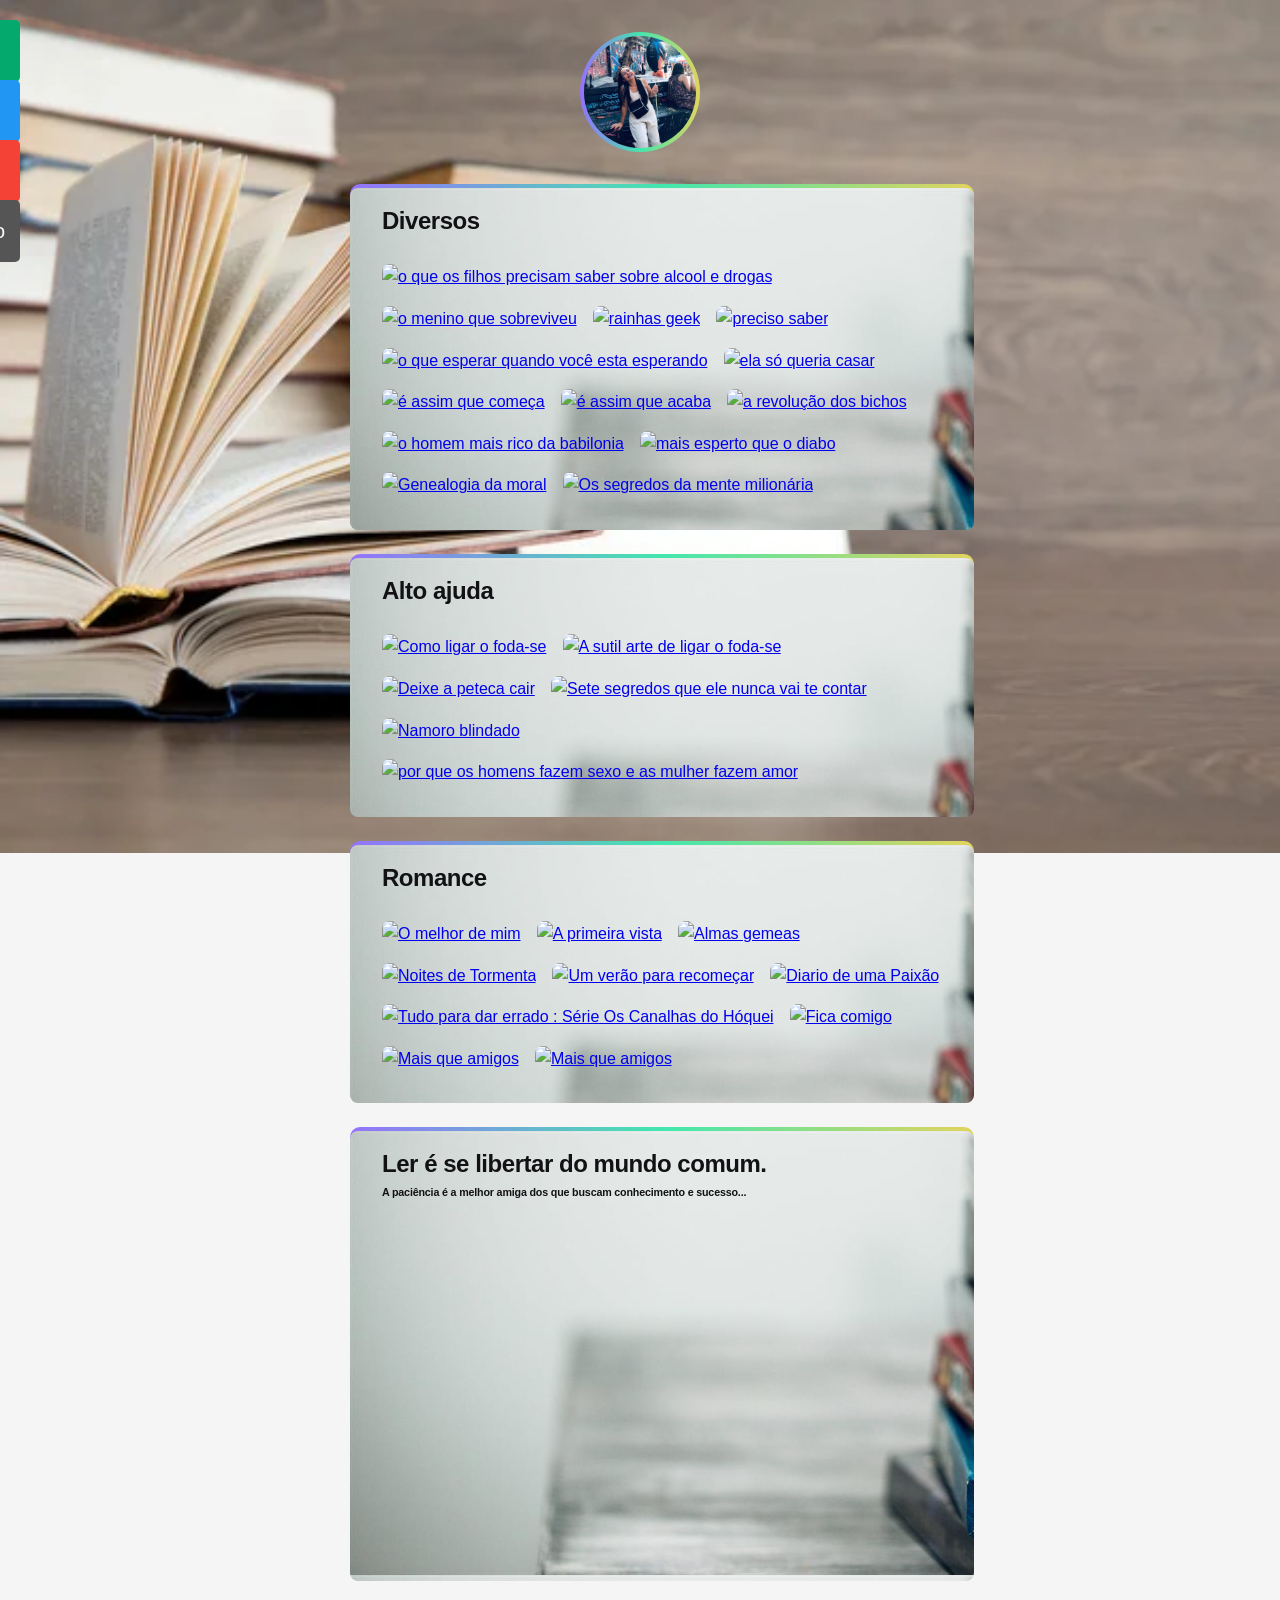
==== commit ad1e7a6c: "Manutenção, e inclusão de cards" ====
--- a/index.html
+++ b/index.html
@@ -28,7 +28,7 @@
       <div id="mySidenav" class="sidenav">
         <a href="Sobre/sobre.html" id="about">Sobre</a>
         <a href="Adulto/adulto.html" id="blog">Adulto</a>
-        <a href="Papelaria/papelaria.html" id="projects">Infantil</a>
+        <a href="Infantil/infantil.html" id="projects">Infantil</a>
         <a href="Contatos/contatos.html" id="contact">Contato</a>
         
       </div>
@@ -148,6 +148,15 @@
                         href="https://www.amazon.com.br/Genealogia-moral-Friedrich-Nietzsche/dp/8535914560?__mk_pt_BR=%C3%85M%C3%85%C5%BD%C3%95%C3%91&crid=QI2ZSFZPBBWE&keywords=Genealogia+da+moral&qid=1666702385&qu=eyJxc2MiOiIyLjU1IiwicXNhIjoiMS40OSIsInFzcCI6IjEuNjIifQ%3D%3D&s=books&sprefix=genealogia+da+moral%2Cstripbooks%2C388&sr=1-1&linkCode=sl1&tag=greiceprogram-20&linkId=44767c49b5e59a5aad760ec46d93fda7&language=pt_BR&ref_=as_li_ss_tl">
                             <img src="https://m.media-amazon.com/images/P/B07P74QG99.01._SCLZZZZZZZ_SX500_.jpg" 
                             alt="Genealogia da moral">
+                        </a>
+                    </li>
+
+                    <li>
+                        <a 
+                        target="_blank"
+                        href="https://amzn.to/3f6XMQ0">
+                            <img src="https://m.media-amazon.com/images/P/B00A3D1FVC.01._SCLZZZZZZZ_SX500_.jpg" 
+                            alt="Os segredos da mente milionária">
                         </a>
                     </li>
                 </ul>
--- a/styles.css
+++ b/styles.css
@@ -40,58 +40,18 @@
     top: 200px;
     background-color: #555 /* Light Black */
   }
- 
+  
 
 ul{
     list-style: none;
 }
 
-* {box-sizing: border-box}
-
-/* Container needed to position the overlay. Adjust the width as needed */
-.container {
-  position: relative;
-  width: 50%;
-  max-width: 300px;
-}
-
-/* Make the image to responsive */
-.image {
-  display: block;
-  max-width: 100%;
-  width: 500px;
-  
-}
-
-/* The overlay effect - lays on top of the container and over the image */
-.overlay {
-  position: absolute;
-  bottom: 0;
-  background: rgb(0, 0, 0);
-  background: rgba(0, 0, 0, 0.5); /* Black see-through */
-  color: #f1f1f1;
-  width: 100%;
-  transition: .5s ease;
-  opacity:0;
-  color: white;
-  font-size: 20px;
-  padding: 20px;
-  text-align: center;
-}
-
-/* When you mouse over the container, fade in the overlay title */
-.container:hover .overlay {
-  opacity: 1;
-}
-
-body {
+body { 
     background-image: url(assets/aberto.jpg);
-    height: 50px;
     background-position: top center;
     background-size: 100% auto;
     background-repeat: no-repeat;
-    background-color:whitesmoke;
-    
+    background-color: whitesmoke;
 }
 
 body * {
@@ -133,23 +93,22 @@
 
 }
 
-section {
+section { 
      color: white;
      background-image: linear-gradient(90deg,#9572fC 0%, #43E7AD 50.52%, #E2D45C 100%); 
      padding-top: 4px;
      border-radius: 10px;
-    
-    }
-
-
-section div { /*Fundo do card*/
+    }
+
+
+section div { /*fundo dos cards*/
     background-image: url(assets/fundo.jpg);
-    background-color: whitesmoke;
+    background-color: #2a2634;
     padding: 32px;
-    padding-top: 24px;
+    padding-top: 14px;
     border-radius: 8px;
-    
-}
+}
+
 section h6{
     letter-spacing: -0.18px;
     color: #121214;
@@ -165,13 +124,12 @@
     letter-spacing: -0.18px;
     color: #121214;
 }
-
 section ul{
     display: flex;
     flex-wrap: wrap;
     gap: 16px;
+
     margin-top: 24px;
-    
 }
 
 .Book-list img {
@@ -186,7 +144,7 @@
 .Book-list-Bel img {
     border-radius: 50%;
     width: 70px;
-    border: 1px solid #443E54;
+    
 
 }
 
@@ -221,18 +179,15 @@
 
 }
 
-
 .footer {
-  position: fixed;
-  left: 0;
-  bottom: 0;
-  width: 100%;
-  background-color: red;
-  color: white;
-  text-align: center;
-}
-
-
+    position: fixed;
+    left: 0;
+    bottom: 0;
+    width: 100%;
+    background-color: red;
+    color: white;
+    text-align: center;
+  }
 
 @keyframes fromTop{
     from{
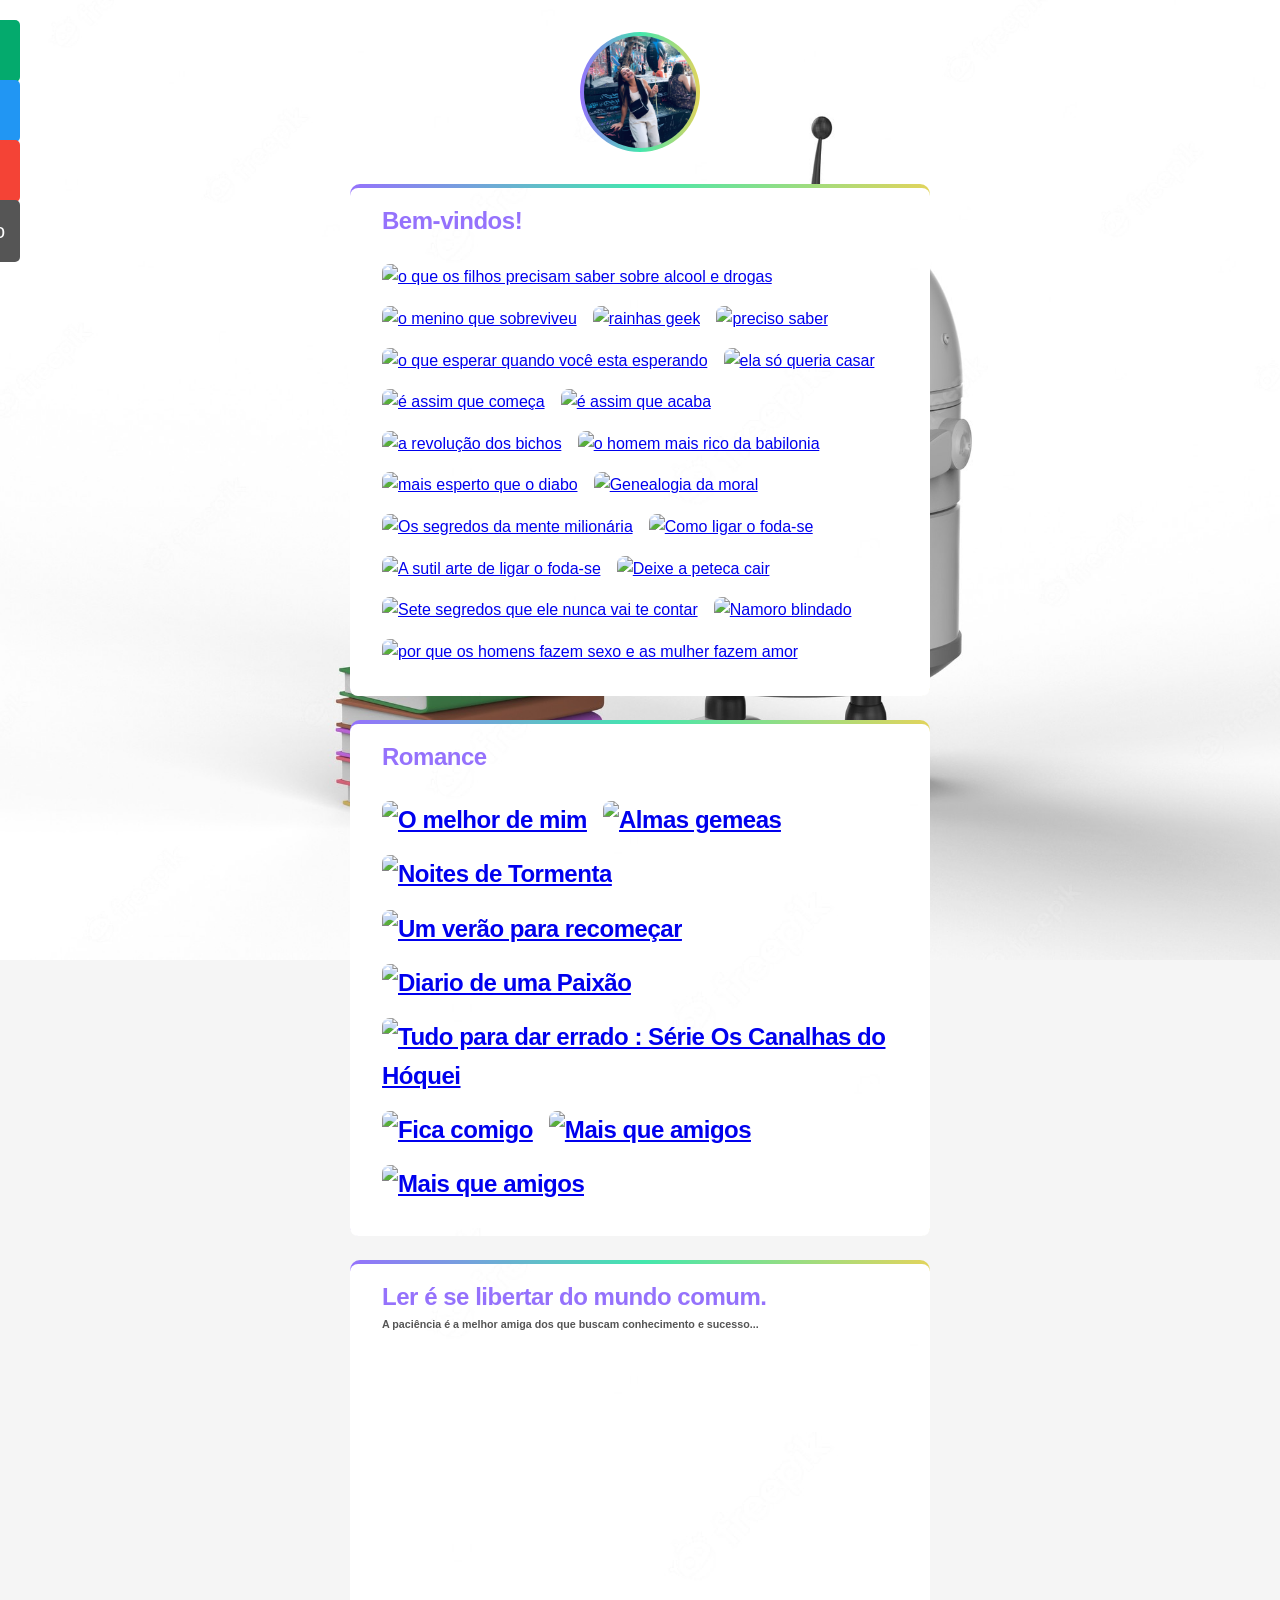
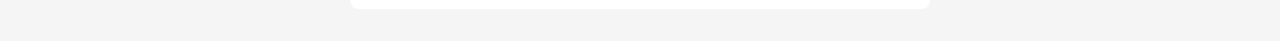
==== commit a432438f: "Manutenção" ====
--- a/index.html
+++ b/index.html
@@ -16,158 +16,147 @@
     </head>
     <body>
         
-      <header>
-        <div>
-            <img 
-            src="GreiceInicio.jpeg" 
-            alt="Foto de Greice Santana">
+        <header>
+          <div>
+              <img 
+              src="GreiceInicio.jpeg" 
+              alt="Foto de Greice Santana">
+          </div>
+        </header>
+  
+        
+        <div id="mySidenav" class="sidenav">
+          <a href="Sobre/sobre.html" id="about">Sobre</a>
+          <a href="Adulto/adulto.html" id="blog">Adulto</a>
+          <a href="Infantil/infantil.html" id="projects">Infantil</a>
+          <a href="Contatos/contatos.html" id="contact">Contato</a>
+          
         </div>
-      </header>
-
-      
-      <div id="mySidenav" class="sidenav">
-        <a href="Sobre/sobre.html" id="about">Sobre</a>
-        <a href="Adulto/adulto.html" id="blog">Adulto</a>
-        <a href="Infantil/infantil.html" id="projects">Infantil</a>
-        <a href="Contatos/contatos.html" id="contact">Contato</a>
-        
-      </div>
-
-
-
-      <main>
-
-        <section>
-            <div> 
-                <h2>Diversos</h2>
-
-                <ul class="Book-list">
-                    <li>
-                        <a 
-                        target="_blank"
-                        href="https://www.amazon.com.br/Filhos-Precisam-Saber-%C3%81lcool-Drogas/dp/8539504820?__mk_pt_BR=%C3%85M%C3%85%C5%BD%C3%95%C3%91&crid=2A5G0YC49E5Z4&keywords=o+que+os+filhos+precisam+saber+sobre+alcool+e+drogas&qid=1666702792&qu=eyJxc2MiOiItMC4wMCIsInFzYSI6IjAuMDAiLCJxc3AiOiIwLjAwIn0%3D&s=books&sprefix=o+que+os+filhos+precisam+saber+sobre+alcool+e+drogas%2Cstripbooks%2C259&sr=1-1&linkCode=sl1&tag=greiceprogram-20&linkId=472ed6be4d85cbc96f7befcad0d989bb&language=pt_BR&ref_=as_li_ss_tl">
-                            <img src="https://m.media-amazon.com/images/I/71bHw6BBqSL.jpg" 
-                            alt="o que os filhos precisam saber sobre alcool e drogas">
-                        </a>
-                    </li>
-
-                    <li>
-                        <a 
-                        target="_blank"
-                        href="https://www.amazon.com.br/Menino-Que-Sobreviveu-Rhiannon-Navin/dp/8544107907?__mk_pt_BR=%C3%85M%C3%85%C5%BD%C3%95%C3%91&crid=LBON9LEGJL2S&keywords=o+menino+que+sobreviveu&qid=1666702766&qu=eyJxc2MiOiIwLjkxIiwicXNhIjoiMC41MCIsInFzcCI6IjEuMDAifQ%3D%3D&s=books&sprefix=o+menino+que+sobreviveu%2Cstripbooks%2C350&sr=1-1&linkCode=sl1&tag=greiceprogram-20&linkId=79a0e3f075d0a82aaaf3c732b647d6a9&language=pt_BR&ref_=as_li_ss_tl">
-                            <img src="https://m.media-amazon.com/images/I/91k02ZMVxEL.jpg" 
-                            alt="o menino que sobreviveu">
-                        </a>
-
-                    </li>
-
-                    <li>
-                        <a 
-                        target="_blank"
-                        href="https://www.amazon.com.br/Rainhas-geek-amigos-hist%C3%B3rias-conven%C3%A7%C3%A3o/dp/8542213378?__mk_pt_BR=%C3%85M%C3%85%C5%BD%C3%95%C3%91&crid=DCN5JGBD9942&keywords=rainhas+geek&qid=1666702740&qu=eyJxc2MiOiIwLjkzIiwicXNhIjoiMC41OSIsInFzcCI6IjAuNDYifQ%3D%3D&s=books&sprefix=rainhas+geek%2Cstripbooks%2C352&sr=1-1&linkCode=sl1&tag=greiceprogram-20&linkId=08cb5ba49561a47b229e99aced6eb18c&language=pt_BR&ref_=as_li_ss_tl">
-                            <img src="https://m.media-amazon.com/images/I/91QAqD6B-UL.jpg" 
-                            alt="rainhas geek">
-                        </a>
-                    </li>
-
-                    <li>
-                        <a 
-                        target="_blank"
-                        href="https://www.amazon.com.br/Preciso-saber-Karen-Cleveland-ebook/dp/B079VMD4W3?__mk_pt_BR=%C3%85M%C3%85%C5%BD%C3%95%C3%91&crid=17ASIG9CE0AL&keywords=preciso+saber&qid=1666702712&qu=eyJxc2MiOiIwLjE5IiwicXNhIjoiMC40NSIsInFzcCI6IjAuNDEifQ%3D%3D&s=books&sprefix=preciso+saber%2Cstripbooks%2C322&sr=1-4&linkCode=sl1&tag=greiceprogram-20&linkId=7a4c79e118502c0104356979434f5f88&language=pt_BR&ref_=as_li_ss_tl">
-                            <img src="https://m.media-amazon.com/images/I/91wtx7mnqlL.jpg" 
-                            alt="preciso saber">
-                        </a>
-                    </li>
-
-                    <li>
-                        <a 
-                        target="_blank"
-                        href="https://www.amazon.com.br/esperar-quando-voc%C3%AA-est%C3%A1-esperando/dp/8501065013?__mk_pt_BR=%C3%85M%C3%85%C5%BD%C3%95%C3%91&crid=1CA3H7S29EKG4&keywords=o+que+esperar+quando+voc%C3%AA+esta+esperando&qid=1666702687&qu=eyJxc2MiOiIwLjEzIiwicXNhIjoiMC4wMCIsInFzcCI6IjAuMDAifQ%3D%3D&s=books&sprefix=o+que+esperar+quando+voc%C3%AA+esta+esperando%2Cstripbooks%2C353&sr=1-1&linkCode=sl1&tag=greiceprogram-20&linkId=63479d3ca0c6b3ba9c7580b7bc045d63&language=pt_BR&ref_=as_li_ss_tl">
-                            <img src="https://m.media-amazon.com/images/I/81WZs8vLW-L.jpg" 
-                            alt="o que esperar quando você esta esperando">
-                        </a>
-                    </li>
-
-                    <li>
-                        <a 
-                        target="_blank"
-                        href="https://www.amazon.com.br/Ela-Queria-Casar-Marcelo-Cezar/dp/8577222055?__mk_pt_BR=%C3%85M%C3%85%C5%BD%C3%95%C3%91&crid=8JJWTLCXGALT&keywords=ela+s%C3%B3+queria+casar&qid=1666702658&qu=eyJxc2MiOiIwLjAwIiwicXNhIjoiMC4wMCIsInFzcCI6IjAuMDAifQ%3D%3D&s=books&sprefix=ela+s%C3%B3+queria+casar%2Cstripbooks%2C362&sr=1-1&linkCode=sl1&tag=greiceprogram-20&linkId=494b6340a69a3dde805081eef16d4548&language=pt_BR&ref_=as_li_ss_tl">
-                            <img src="https://m.media-amazon.com/images/I/51K7NZzzcsL.jpg" 
-                            alt="ela só queria casar">
-                        </a>
-                    </li>
-                    
-                    <li>
-                        <a 
-                        target="_blank"
-                        href="https://www.amazon.com.br/assim-que-come%C3%A7a-Vol-acaba/dp/6559811395?__mk_pt_BR=%C3%85M%C3%85%C5%BD%C3%95%C3%91&crid=14SWZSFZLRVCU&keywords=%C3%A9+assim+que+come%C3%A7a&qid=1666702626&qu=eyJxc2MiOiIxLjg3IiwicXNhIjoiMS43MyIsInFzcCI6IjAuODkifQ%3D%3D&s=books&sprefix=%C3%A9+assim+que+come%C3%A7a%2Cstripbooks%2C360&sr=1-1&linkCode=sl1&tag=greiceprogram-20&linkId=4ba2d0ea2b0fb55050263240748f657b&language=pt_BR&ref_=as_li_ss_tl">
-                            <img src="https://m.media-amazon.com/images/I/81Izv2GRWoL.jpg" 
-                            alt="é assim que começa">
-                        </a>
-                    </li>
-
-                    <li>
-                        <a 
-                        target="_blank"
-                        href="https://www.amazon.com.br/s?k=%C3%A9+assim+que+acaba&i=stripbooks&__mk_pt_BR=%C3%85M%C3%85%C5%BD%C3%95%C3%91&crid=27ZWKGJ8CH361&sprefix=%C3%A9+assim+que+acaba%2Cstripbooks%2C369&linkCode=sl2&tag=greiceprogram-20&linkId=f6b62c948fbdf07ddbcbdc7f7438a264&language=pt_BR&ref_=as_li_ss_tl">
-                            <img src="https://m.media-amazon.com/images/I/91r5G8RxqfL.jpg" 
-                            alt="é assim que acaba">
-                        </a>
-                    </li>
-
-                    <li>
-                        <a 
-                        target="_blank"
-                        href="https://www.amazon.com.br/revolu%C3%A7%C3%A3o-dos-bichos-conto-fadas/dp/8535909559?__mk_pt_BR=%C3%85M%C3%85%C5%BD%C3%95%C3%91&crid=1WRFOZAN82L3N&keywords=a+revolu%C3%A7%C3%A3o+dos+bichos&qid=1666702581&qu=eyJxc2MiOiIzLjY5IiwicXNhIjoiMi44NSIsInFzcCI6IjIuNjcifQ%3D%3D&s=books&sprefix=a+revolu%C3%A7%C3%A3o+dos+bichos%2Cstripbooks%2C295&sr=1-3&linkCode=sl1&tag=greiceprogram-20&linkId=c59e4161d231c0973f98a0fb2fcdf829&language=pt_BR&ref_=as_li_ss_tl">
-                            <img src="https://m.media-amazon.com/images/I/91BsZhxCRjL.jpg" 
-                            alt="a revolução dos bichos">
-                        </a>
-                    </li>
-
-                    <li>
-                        <a 
-                        target="_blank"
-                        href="https://www.amazon.com.br/Homem-Mais-Rico-Babil%C3%B4nia/dp/8595081530?__mk_pt_BR=%C3%85M%C3%85%C5%BD%C3%95%C3%91&crid=KYUFXPNTDLCR&keywords=o+homem+mais+rico+da+babilonia&qid=1666702557&qu=eyJxc2MiOiIyLjE5IiwicXNhIjoiMS4yNCIsInFzcCI6IjEuMTIifQ%3D%3D&s=books&sprefix=o+homem+mais+rico+da+babilonia%2Cstripbooks%2C348&sr=1-1-spons&psc=1&linkCode=sl1&tag=greiceprogram-20&linkId=c94c4ae10c6f66b73063661afb629d48&language=pt_BR&ref_=as_li_ss_tl">
-                            <img src="https://m.media-amazon.com/images/I/81HKcvLn15L.jpg" 
-                            alt="o homem mais rico da babilonia">
-                        </a>
-                    </li>
-
-                    <li>
-                        <a 
-                        target="_blank"
-                        href="https://www.amazon.com.br/Mais-esperto-que-Diabo-liberdade/dp/8568014003?__mk_pt_BR=%C3%85M%C3%85%C5%BD%C3%95%C3%91&crid=2FAYW4XXQFKAD&keywords=mais+esperto+que+o+diabo&qid=1666702408&qu=eyJxc2MiOiIxLjcyIiwicXNhIjoiMS4xMCIsInFzcCI6IjAuOTEifQ%3D%3D&s=books&sprefix=mais+esperto+que+o+diabo%2Cstripbooks%2C291&sr=1-1-spons&psc=1&linkCode=sl1&tag=greiceprogram-20&linkId=7a0fb6b8d3e5ff38fb2645c1fedce3d4&language=pt_BR&ref_=as_li_ss_tl">
-                            <img src="https://m.media-amazon.com/images/I/71c4clNHGYL.jpg" 
-                            alt="mais esperto que o diabo">
-                        </a>
-                    </li>
-
-                    <li>
-                        <a 
-                        target="_blank"
-                        href="https://www.amazon.com.br/Genealogia-moral-Friedrich-Nietzsche/dp/8535914560?__mk_pt_BR=%C3%85M%C3%85%C5%BD%C3%95%C3%91&crid=QI2ZSFZPBBWE&keywords=Genealogia+da+moral&qid=1666702385&qu=eyJxc2MiOiIyLjU1IiwicXNhIjoiMS40OSIsInFzcCI6IjEuNjIifQ%3D%3D&s=books&sprefix=genealogia+da+moral%2Cstripbooks%2C388&sr=1-1&linkCode=sl1&tag=greiceprogram-20&linkId=44767c49b5e59a5aad760ec46d93fda7&language=pt_BR&ref_=as_li_ss_tl">
-                            <img src="https://m.media-amazon.com/images/P/B07P74QG99.01._SCLZZZZZZZ_SX500_.jpg" 
-                            alt="Genealogia da moral">
-                        </a>
-                    </li>
-
-                    <li>
-                        <a 
-                        target="_blank"
-                        href="https://amzn.to/3f6XMQ0">
-                            <img src="https://m.media-amazon.com/images/P/B00A3D1FVC.01._SCLZZZZZZZ_SX500_.jpg" 
-                            alt="Os segredos da mente milionária">
-                        </a>
-                    </li>
-                </ul>
-                
-        </section>
+  
+
+        <main>
 
             <section>
                 <div>
-                    <h2>Alto ajuda</h2>
+                    <h2>Bem-vindos!</h2>
 
                     <ul class="Book-list">
+                        <li>
+                            <a 
+                            target="_blank"
+                            href="https://www.amazon.com.br/Filhos-Precisam-Saber-%C3%81lcool-Drogas/dp/8539504820?__mk_pt_BR=%C3%85M%C3%85%C5%BD%C3%95%C3%91&crid=2A5G0YC49E5Z4&keywords=o+que+os+filhos+precisam+saber+sobre+alcool+e+drogas&qid=1666702792&qu=eyJxc2MiOiItMC4wMCIsInFzYSI6IjAuMDAiLCJxc3AiOiIwLjAwIn0%3D&s=books&sprefix=o+que+os+filhos+precisam+saber+sobre+alcool+e+drogas%2Cstripbooks%2C259&sr=1-1&linkCode=sl1&tag=greiceprogram-20&linkId=472ed6be4d85cbc96f7befcad0d989bb&language=pt_BR&ref_=as_li_ss_tl">
+                                <img src="https://m.media-amazon.com/images/I/71bHw6BBqSL.jpg" 
+                                alt="o que os filhos precisam saber sobre alcool e drogas">
+                            </a>
+                        </li>
+                    
+
+                        <li>
+                            <a 
+                            target="_blank"
+                            href="https://www.amazon.com.br/Menino-Que-Sobreviveu-Rhiannon-Navin/dp/8544107907?__mk_pt_BR=%C3%85M%C3%85%C5%BD%C3%95%C3%91&crid=LBON9LEGJL2S&keywords=o+menino+que+sobreviveu&qid=1666702766&qu=eyJxc2MiOiIwLjkxIiwicXNhIjoiMC41MCIsInFzcCI6IjEuMDAifQ%3D%3D&s=books&sprefix=o+menino+que+sobreviveu%2Cstripbooks%2C350&sr=1-1&linkCode=sl1&tag=greiceprogram-20&linkId=79a0e3f075d0a82aaaf3c732b647d6a9&language=pt_BR&ref_=as_li_ss_tl">
+                                <img src="https://m.media-amazon.com/images/I/91k02ZMVxEL.jpg" 
+                                alt="o menino que sobreviveu">
+                            </a>
+    
+                        </li>
+                        <li>
+                            <a 
+                            target="_blank"
+                            href="https://www.amazon.com.br/Rainhas-geek-amigos-hist%C3%B3rias-conven%C3%A7%C3%A3o/dp/8542213378?__mk_pt_BR=%C3%85M%C3%85%C5%BD%C3%95%C3%91&crid=DCN5JGBD9942&keywords=rainhas+geek&qid=1666702740&qu=eyJxc2MiOiIwLjkzIiwicXNhIjoiMC41OSIsInFzcCI6IjAuNDYifQ%3D%3D&s=books&sprefix=rainhas+geek%2Cstripbooks%2C352&sr=1-1&linkCode=sl1&tag=greiceprogram-20&linkId=08cb5ba49561a47b229e99aced6eb18c&language=pt_BR&ref_=as_li_ss_tl">
+                                <img src="https://m.media-amazon.com/images/I/91QAqD6B-UL.jpg" 
+                                alt="rainhas geek">
+                            </a>
+                        </li>
+
+                        <li>
+                            <a 
+                            target="_blank"
+                            href="https://www.amazon.com.br/Preciso-saber-Karen-Cleveland-ebook/dp/B079VMD4W3?__mk_pt_BR=%C3%85M%C3%85%C5%BD%C3%95%C3%91&crid=17ASIG9CE0AL&keywords=preciso+saber&qid=1666702712&qu=eyJxc2MiOiIwLjE5IiwicXNhIjoiMC40NSIsInFzcCI6IjAuNDEifQ%3D%3D&s=books&sprefix=preciso+saber%2Cstripbooks%2C322&sr=1-4&linkCode=sl1&tag=greiceprogram-20&linkId=7a4c79e118502c0104356979434f5f88&language=pt_BR&ref_=as_li_ss_tl">
+                                <img src="https://m.media-amazon.com/images/I/91wtx7mnqlL.jpg" 
+                                alt="preciso saber">
+                            </a>
+                        </li>
+
+                        <li>
+                            <a 
+                            target="_blank"
+                            href="https://www.amazon.com.br/esperar-quando-voc%C3%AA-est%C3%A1-esperando/dp/8501065013?__mk_pt_BR=%C3%85M%C3%85%C5%BD%C3%95%C3%91&crid=1CA3H7S29EKG4&keywords=o+que+esperar+quando+voc%C3%AA+esta+esperando&qid=1666702687&qu=eyJxc2MiOiIwLjEzIiwicXNhIjoiMC4wMCIsInFzcCI6IjAuMDAifQ%3D%3D&s=books&sprefix=o+que+esperar+quando+voc%C3%AA+esta+esperando%2Cstripbooks%2C353&sr=1-1&linkCode=sl1&tag=greiceprogram-20&linkId=63479d3ca0c6b3ba9c7580b7bc045d63&language=pt_BR&ref_=as_li_ss_tl">
+                                <img src="https://m.media-amazon.com/images/I/81WZs8vLW-L.jpg" 
+                                alt="o que esperar quando você esta esperando">
+                            </a>
+                        </li>
+
+                        <li>
+                            <a 
+                            target="_blank"
+                            href="https://www.amazon.com.br/Ela-Queria-Casar-Marcelo-Cezar/dp/8577222055?__mk_pt_BR=%C3%85M%C3%85%C5%BD%C3%95%C3%91&crid=8JJWTLCXGALT&keywords=ela+s%C3%B3+queria+casar&qid=1666702658&qu=eyJxc2MiOiIwLjAwIiwicXNhIjoiMC4wMCIsInFzcCI6IjAuMDAifQ%3D%3D&s=books&sprefix=ela+s%C3%B3+queria+casar%2Cstripbooks%2C362&sr=1-1&linkCode=sl1&tag=greiceprogram-20&linkId=494b6340a69a3dde805081eef16d4548&language=pt_BR&ref_=as_li_ss_tl">
+                                <img src="https://m.media-amazon.com/images/I/51K7NZzzcsL.jpg" 
+                                alt="ela só queria casar">
+                            </a>
+                        </li>
+                        <li>
+                            <a 
+                            target="_blank"
+                            href="https://www.amazon.com.br/assim-que-come%C3%A7a-Vol-acaba/dp/6559811395?__mk_pt_BR=%C3%85M%C3%85%C5%BD%C3%95%C3%91&crid=14SWZSFZLRVCU&keywords=%C3%A9+assim+que+come%C3%A7a&qid=1666702626&qu=eyJxc2MiOiIxLjg3IiwicXNhIjoiMS43MyIsInFzcCI6IjAuODkifQ%3D%3D&s=books&sprefix=%C3%A9+assim+que+come%C3%A7a%2Cstripbooks%2C360&sr=1-1&linkCode=sl1&tag=greiceprogram-20&linkId=4ba2d0ea2b0fb55050263240748f657b&language=pt_BR&ref_=as_li_ss_tl">
+                                <img src="https://m.media-amazon.com/images/I/81Izv2GRWoL.jpg" 
+                                alt="é assim que começa">
+                            </a>
+                        </li>
+                        <li>
+                            <a 
+                            target="_blank"
+                            href="https://www.amazon.com.br/s?k=%C3%A9+assim+que+acaba&i=stripbooks&__mk_pt_BR=%C3%85M%C3%85%C5%BD%C3%95%C3%91&crid=27ZWKGJ8CH361&sprefix=%C3%A9+assim+que+acaba%2Cstripbooks%2C369&linkCode=sl2&tag=greiceprogram-20&linkId=f6b62c948fbdf07ddbcbdc7f7438a264&language=pt_BR&ref_=as_li_ss_tl">
+                                <img src="https://m.media-amazon.com/images/I/91r5G8RxqfL.jpg" 
+                                alt="é assim que acaba">
+                            </a>
+                        </li>
+
+                        <li>
+                            <a 
+                            target="_blank"
+                            href="https://www.amazon.com.br/revolu%C3%A7%C3%A3o-dos-bichos-conto-fadas/dp/8535909559?__mk_pt_BR=%C3%85M%C3%85%C5%BD%C3%95%C3%91&crid=1WRFOZAN82L3N&keywords=a+revolu%C3%A7%C3%A3o+dos+bichos&qid=1666702581&qu=eyJxc2MiOiIzLjY5IiwicXNhIjoiMi44NSIsInFzcCI6IjIuNjcifQ%3D%3D&s=books&sprefix=a+revolu%C3%A7%C3%A3o+dos+bichos%2Cstripbooks%2C295&sr=1-3&linkCode=sl1&tag=greiceprogram-20&linkId=c59e4161d231c0973f98a0fb2fcdf829&language=pt_BR&ref_=as_li_ss_tl">
+                                <img src="https://m.media-amazon.com/images/I/91BsZhxCRjL.jpg" 
+                                alt="a revolução dos bichos">
+                            </a>
+                        </li>
+                        <li>
+                            <a 
+                            target="_blank"
+                            href="https://www.amazon.com.br/Homem-Mais-Rico-Babil%C3%B4nia/dp/8595081530?__mk_pt_BR=%C3%85M%C3%85%C5%BD%C3%95%C3%91&crid=KYUFXPNTDLCR&keywords=o+homem+mais+rico+da+babilonia&qid=1666702557&qu=eyJxc2MiOiIyLjE5IiwicXNhIjoiMS4yNCIsInFzcCI6IjEuMTIifQ%3D%3D&s=books&sprefix=o+homem+mais+rico+da+babilonia%2Cstripbooks%2C348&sr=1-1-spons&psc=1&linkCode=sl1&tag=greiceprogram-20&linkId=c94c4ae10c6f66b73063661afb629d48&language=pt_BR&ref_=as_li_ss_tl">
+                                <img src="https://m.media-amazon.com/images/I/81HKcvLn15L.jpg" 
+                                alt="o homem mais rico da babilonia">
+                            </a>
+                        </li>
+
+                        <li>
+                            <a 
+                            target="_blank"
+                            href="https://www.amazon.com.br/Mais-esperto-que-Diabo-liberdade/dp/8568014003?__mk_pt_BR=%C3%85M%C3%85%C5%BD%C3%95%C3%91&crid=2FAYW4XXQFKAD&keywords=mais+esperto+que+o+diabo&qid=1666702408&qu=eyJxc2MiOiIxLjcyIiwicXNhIjoiMS4xMCIsInFzcCI6IjAuOTEifQ%3D%3D&s=books&sprefix=mais+esperto+que+o+diabo%2Cstripbooks%2C291&sr=1-1-spons&psc=1&linkCode=sl1&tag=greiceprogram-20&linkId=7a0fb6b8d3e5ff38fb2645c1fedce3d4&language=pt_BR&ref_=as_li_ss_tl">
+                                <img src="https://m.media-amazon.com/images/I/71c4clNHGYL.jpg" 
+                                alt="mais esperto que o diabo">
+                            </a>
+                        </li>
+
+                        <li>
+                            <a 
+                            target="_blank"
+                            href="https://www.amazon.com.br/Genealogia-moral-Friedrich-Nietzsche/dp/8535914560?__mk_pt_BR=%C3%85M%C3%85%C5%BD%C3%95%C3%91&crid=QI2ZSFZPBBWE&keywords=Genealogia+da+moral&qid=1666702385&qu=eyJxc2MiOiIyLjU1IiwicXNhIjoiMS40OSIsInFzcCI6IjEuNjIifQ%3D%3D&s=books&sprefix=genealogia+da+moral%2Cstripbooks%2C388&sr=1-1&linkCode=sl1&tag=greiceprogram-20&linkId=44767c49b5e59a5aad760ec46d93fda7&language=pt_BR&ref_=as_li_ss_tl">
+                                <img src="https://m.media-amazon.com/images/P/B07P74QG99.01._SCLZZZZZZZ_SX500_.jpg" 
+                                alt="Genealogia da moral">
+                            </a>
+                        </li>
+
+                        <li>
+                            <a 
+                            target="_blank"
+                            href="https://amzn.to/3f6XMQ0">
+                                <img src="https://m.media-amazon.com/images/P/B00A3D1FVC.01._SCLZZZZZZZ_SX500_.jpg" 
+                                alt="Os segredos da mente milionária">
+                            </a>
+                        </li>
+                
+
                         <li>
                             <a 
                             target="_blank"
@@ -203,7 +192,6 @@
                                 alt="Sete segredos que ele nunca vai te contar">
                             </a>
                         </li>
-
                         <li>
                             <a 
                             target="_blank"
@@ -221,124 +209,118 @@
                                 alt="por que os homens fazem sexo e as mulher fazem amor">
                             </a>
                         </li>
-
-                        
-
                     </ul>
+                </section>
+                <section>
+                    <div>
+                        <h2>Romance
+                            <ul class="Book-list">
+                                <li>
+                                    <a 
+                                    target="_blank"
+                                    href="https://www.amazon.com.br/melhor-mim-Nicholas-Sparks/dp/8530601610?__mk_pt_BR=%C3%85M%C3%85%C5%BD%C3%95%C3%91&crid=35KT4D0XV9C47&keywords=O+melhor+de+mim&qid=1666701926&qu=eyJxc2MiOiIxLjA4IiwicXNhIjoiMC42MyIsInFzcCI6IjAuNTYifQ%3D%3D&s=books&sprefix=o+melhor+de+mim%2Cstripbooks%2C359&sr=1-1&linkCode=sl1&tag=greiceprogram-20&linkId=8cc214e17bece6adafe8034fcca82221&language=pt_BR&ref_=as_li_ss_tl">
+                                        <img src="https://m.media-amazon.com/images/I/51pAaKn-9VL.jpg" 
+                                        alt="O melhor de mim">
+                                    </a>
+                                </li>
+        
+                                <li>
+                                    <a 
+                                    target="_blank"
+                                    href="https://www.amazon.com.br/Almas-g%C3%AAmeas-quanto-consegue-sobreviver/dp/8580418631?__mk_pt_BR=%C3%85M%C3%85%C5%BD%C3%95%C3%91&crid=231S7NITJR9JF&keywords=Almas+gemeas&qid=1666701884&qu=eyJxc2MiOiIxLjM2IiwicXNhIjoiMC44MyIsInFzcCI6IjEuMTUifQ%3D%3D&s=books&sprefix=almas+gemeas%2Cstripbooks%2C358&sr=1-1&linkCode=sl1&tag=greiceprogram-20&linkId=1731720e20d21c0f5b7c3a19acd1cb34&language=pt_BR&ref_=as_li_ss_tl">
+                                        <img src="https://images-na.ssl-images-amazon.com/images/I/51wNHPaxKpL._SX452_BO1,204,203,200_.jpg" 
+                                        alt="Almas gemeas">
+                                    </a>
+                                </li>
+        
+                                <li>
+                                    <a 
+                                    target="_blank"
+                                    href="https://www.amazon.com.br/Noites-tormenta-Nicholas-Sparks/dp/8580414652?__mk_pt_BR=%C3%85M%C3%85%C5%BD%C3%95%C3%91&crid=NDXL3K7P869R&keywords=Noites+de+Tormenta&qid=1666701855&qu=eyJxc2MiOiIxLjQ0IiwicXNhIjoiMS4wMyIsInFzcCI6IjAuODIifQ%3D%3D&s=books&sprefix=noites+de+tormenta%2Cstripbooks%2C335&sr=1-1&linkCode=sl1&tag=greiceprogram-20&linkId=291626360e3601223413399d9837aa18&language=pt_BR&ref_=as_li_ss_tl">
+                                        <img src="https://m.media-amazon.com/images/P/B0161U37FW.01._SCLZZZZZZZ_SX500_.jpg" 
+                                        alt="Noites de Tormenta">
+                                    </a>
+                                </li>
+        
+                                <li>
+                                    <a 
+                                    target="_blank"
+                                    href="https://www.amazon.com.br/ver%C3%A3o-para-recome%C3%A7ar-Morgan-Matson-ebook/dp/B071R7FDHW?__mk_pt_BR=%C3%85M%C3%85%C5%BD%C3%95%C3%91&crid=2V4C6RFM8PVCK&keywords=Um+ver%C3%A3o+para+recome%C3%A7ar&qid=1666701831&qu=eyJxc2MiOiIxLjQ5IiwicXNhIjoiMS4yMiIsInFzcCI6IjAuNzIifQ%3D%3D&s=books&sprefix=um+ver%C3%A3o+para+recome%C3%A7ar%2Cstripbooks%2C291&sr=1-1&linkCode=sl1&tag=greiceprogram-20&linkId=5b092620d2e459a1432ff0be642898de&language=pt_BR&ref_=as_li_ss_tl">
+                                        <img src="https://m.media-amazon.com/images/I/61GacIuJVVL.jpg" 
+                                        alt="Um verão para recomeçar">
+                                    </a>
+                                </li>
+                                <li>
+                                    <a 
+                                    target="_blank"
+                                    href="https://www.amazon.com.br/Di%C3%A1rio-uma-paix%C3%A3o-Nicholas-Sparks/dp/8580416701?__mk_pt_BR=%C3%85M%C3%85%C5%BD%C3%95%C3%91&crid=2DM783WRFKP4K&keywords=Diario+de+uma+Paix%C3%A3o&qid=1666701707&qu=eyJxc2MiOiIxLjM5IiwicXNhIjoiMC41MyIsInFzcCI6IjAuMDAifQ%3D%3D&s=books&sprefix=diario+de+uma+paix%C3%A3o%2Cstripbooks%2C320&sr=1-1&linkCode=sl1&tag=greiceprogram-20&linkId=acede225f15657d2bb39a4e8516a6df7&language=pt_BR&ref_=as_li_ss_tl">
+                                        <img src="https://m.media-amazon.com/images/I/61KGgQ2lz0S.jpg" 
+                                        alt="Diario de uma Paixão">
+                                    </a>
+                                </li>
+                                <li>
+                                    <a 
+                                    target="_blank"
+                                    href="https://www.amazon.com.br/Tudo-para-dar-errado-Canalhas-ebook/dp/B0BK9LJ4D1?__mk_pt_BR=%C3%85M%C3%85%C5%BD%C3%95%C3%91&crid=322321POC93VZ&keywords=Tudo+para+dar+errado+%3A+S%C3%A9rie+Os+Canalhas+do+H%C3%B3quei&qid=1666701684&qu=eyJxc2MiOiItMC4wMSIsInFzYSI6IjAuMDAiLCJxc3AiOiIwLjAwIn0%3D&s=books&sprefix=%2Cstripbooks%2C634&sr=1-1&linkCode=sl1&tag=greiceprogram-20&linkId=e0b4ab30856c8dcc02c619124c3e7f06&language=pt_BR&ref_=as_li_ss_tl">
+                                        <img src="https://m.media-amazon.com/images/P/B0BK9LJ4D1.01._SCLZZZZZZZ_SX500_.jpg" 
+                                        alt="Tudo para dar errado : Série Os Canalhas do Hóquei">
+                                    </a>
+                                </li>
+        
+                                <li>
+                                    <a 
+                                    target="_blank"
+                                    href="https://www.amazon.com.br/Fica-comigo-Tessa-Bailey/dp/8501109630?hvadid=379707058033&hvpos=&hvnetw=g&hvrand=13830482399511113351&hvpone=&hvptwo=&hvqmt=&hvdev=c&hvdvcmdl=&hvlocint=&hvlocphy=1001773&hvtargid=pla-809970879329&psc=1&linkCode=sl1&tag=greiceprogram-20&linkId=d75360b222247adedfbe7b65ac69041b&language=pt_BR&ref_=as_li_ss_tl">
+                                        <img src="https://m.media-amazon.com/images/P/B074CRTQ4H.01._SCLZZZZZZZ_SX500_.jpg" 
+                                        alt="Fica comigo ">
+                                    </a>
+                                </li>
+        
+                                <li>
+                                    <a 
+                                    target="_blank"
+                                    href="https://www.amazon.com.br/Mais-que-amigos-Lauren-Layne/dp/858439107X?pd_rd_w=fOElR&content-id=amzn1.sym.57f5b0c5-8f2e-45a4-8595-2eb0fcbe85cd&pf_rd_p=57f5b0c5-8f2e-45a4-8595-2eb0fcbe85cd&pf_rd_r=MNEY39EEMRV8APX3YXVV&pd_rd_wg=vx2f8&pd_rd_r=5c7ef44c-bbda-41c0-8d9a-cfc450f063d6&pd_rd_i=858439107X&psc=1&linkCode=sl1&tag=greiceprogram-20&linkId=ce0e671835d5b65bf9f149e3bc07e763&language=pt_BR&ref_=as_li_ss_tl">
+                                        <img src="https://m.media-amazon.com/images/P/B079XKX8TG.01._SCLZZZZZZZ_SX500_.jpg" 
+                                        alt="Mais que amigos">
+                                    </a>
+                                </li>
+        
+                                <li>
+                                    <a 
+                                    target="_blank"
+                                    href="https://www.amazon.com.br/acordo-Elle-Kennedy/dp/8584390278?pd_rd_w=HrwyG&content-id=amzn1.sym.077f096c-3881-4160-87ce-2fdca6e1052b&pf_rd_p=077f096c-3881-4160-87ce-2fdca6e1052b&pf_rd_r=E7RSCTQXKFK5MVX7NRYD&pd_rd_wg=zWC7F&pd_rd_r=368ba165-08dc-4806-b7d3-00354a4ccf49&pd_rd_i=8584390278&psc=1&linkCode=sl1&tag=greiceprogram-20&linkId=f37c47efe4374a5d42b49c5d28322276&language=pt_BR&ref_=as_li_ss_tl">
+                                        <img src="https://m.media-amazon.com/images/P/B01F63Y40M.01._SCLZZZZZZZ_SX500_.jpg" 
+                                        alt="Mais que amigos">
+                                    </a>
+                                </li>
+        
+        
+                            </ul>
+                                
+
+                            </ul>
+                        </h2>
+                    </div>
+                </section>
+       
+
+                       
                     
             </section>
-
-            <section>
-                <div>
-                    <h2>Romance </h2>
-
-                    <ul class="Book-list">
-                        <li>
-                            <a 
-                            target="_blank"
-                            href="https://www.amazon.com.br/melhor-mim-Nicholas-Sparks/dp/8530601610?__mk_pt_BR=%C3%85M%C3%85%C5%BD%C3%95%C3%91&crid=35KT4D0XV9C47&keywords=O+melhor+de+mim&qid=1666701926&qu=eyJxc2MiOiIxLjA4IiwicXNhIjoiMC42MyIsInFzcCI6IjAuNTYifQ%3D%3D&s=books&sprefix=o+melhor+de+mim%2Cstripbooks%2C359&sr=1-1&linkCode=sl1&tag=greiceprogram-20&linkId=8cc214e17bece6adafe8034fcca82221&language=pt_BR&ref_=as_li_ss_tl">
-                                <img src="https://m.media-amazon.com/images/I/51pAaKn-9VL.jpg" 
-                                alt="O melhor de mim">
-                            </a>
-                        </li>
-
-                        <li>
-                            <a 
-                            target="_blank"
-                            href="https://www.amazon.com.br/%C3%80-primeira-vista-Nicholas-Sparks-ebook/dp/B00A3D9UJG?__mk_pt_BR=%C3%85M%C3%85%C5%BD%C3%95%C3%91&crid=2RT7I0ZSFJAX0&keywords=A+primeira+vista&qid=1666701904&qu=eyJxc2MiOiIyLjM0IiwicXNhIjoiMi4yMSIsInFzcCI6IjEuOTMifQ%3D%3D&s=books&sprefix=a+primeira+vista%2Cstripbooks%2C357&sr=1-2&linkCode=sl1&tag=greiceprogram-20&linkId=3321173769aa072c4673d78594cbfdcf&language=pt_BR&ref_=as_li_ss_tl">
-                                <img src="https://m.media-amazon.com/images/P/B00A3D9UJG.01._SCLZZZZZZZ_SX500_.jpg" 
-                                alt="A primeira vista">
-                            </a>
-                        </li>
-
-                        <li>
-                            <a 
-                            target="_blank"
-                            href="https://www.amazon.com.br/Almas-g%C3%AAmeas-quanto-consegue-sobreviver/dp/8580418631?__mk_pt_BR=%C3%85M%C3%85%C5%BD%C3%95%C3%91&crid=231S7NITJR9JF&keywords=Almas+gemeas&qid=1666701884&qu=eyJxc2MiOiIxLjM2IiwicXNhIjoiMC44MyIsInFzcCI6IjEuMTUifQ%3D%3D&s=books&sprefix=almas+gemeas%2Cstripbooks%2C358&sr=1-1&linkCode=sl1&tag=greiceprogram-20&linkId=1731720e20d21c0f5b7c3a19acd1cb34&language=pt_BR&ref_=as_li_ss_tl">
-                                <img src="https://images-na.ssl-images-amazon.com/images/I/51wNHPaxKpL._SX452_BO1,204,203,200_.jpg" 
-                                alt="Almas gemeas">
-                            </a>
-                        </li>
-
-                        <li>
-                            <a 
-                            target="_blank"
-                            href="https://www.amazon.com.br/Noites-tormenta-Nicholas-Sparks/dp/8580414652?__mk_pt_BR=%C3%85M%C3%85%C5%BD%C3%95%C3%91&crid=NDXL3K7P869R&keywords=Noites+de+Tormenta&qid=1666701855&qu=eyJxc2MiOiIxLjQ0IiwicXNhIjoiMS4wMyIsInFzcCI6IjAuODIifQ%3D%3D&s=books&sprefix=noites+de+tormenta%2Cstripbooks%2C335&sr=1-1&linkCode=sl1&tag=greiceprogram-20&linkId=291626360e3601223413399d9837aa18&language=pt_BR&ref_=as_li_ss_tl">
-                                <img src="https://m.media-amazon.com/images/P/B0161U37FW.01._SCLZZZZZZZ_SX500_.jpg" 
-                                alt="Noites de Tormenta">
-                            </a>
-                        </li>
-
-                        <li>
-                            <a 
-                            target="_blank"
-                            href="https://www.amazon.com.br/ver%C3%A3o-para-recome%C3%A7ar-Morgan-Matson-ebook/dp/B071R7FDHW?__mk_pt_BR=%C3%85M%C3%85%C5%BD%C3%95%C3%91&crid=2V4C6RFM8PVCK&keywords=Um+ver%C3%A3o+para+recome%C3%A7ar&qid=1666701831&qu=eyJxc2MiOiIxLjQ5IiwicXNhIjoiMS4yMiIsInFzcCI6IjAuNzIifQ%3D%3D&s=books&sprefix=um+ver%C3%A3o+para+recome%C3%A7ar%2Cstripbooks%2C291&sr=1-1&linkCode=sl1&tag=greiceprogram-20&linkId=5b092620d2e459a1432ff0be642898de&language=pt_BR&ref_=as_li_ss_tl">
-                                <img src="https://m.media-amazon.com/images/I/61GacIuJVVL.jpg" 
-                                alt="Um verão para recomeçar">
-                            </a>
-                        </li>
-
-                        <li>
-                            <a 
-                            target="_blank"
-                            href="https://www.amazon.com.br/Di%C3%A1rio-uma-paix%C3%A3o-Nicholas-Sparks/dp/8580416701?__mk_pt_BR=%C3%85M%C3%85%C5%BD%C3%95%C3%91&crid=2DM783WRFKP4K&keywords=Diario+de+uma+Paix%C3%A3o&qid=1666701707&qu=eyJxc2MiOiIxLjM5IiwicXNhIjoiMC41MyIsInFzcCI6IjAuMDAifQ%3D%3D&s=books&sprefix=diario+de+uma+paix%C3%A3o%2Cstripbooks%2C320&sr=1-1&linkCode=sl1&tag=greiceprogram-20&linkId=acede225f15657d2bb39a4e8516a6df7&language=pt_BR&ref_=as_li_ss_tl">
-                                <img src="https://m.media-amazon.com/images/I/61KGgQ2lz0S.jpg" 
-                                alt="Diario de uma Paixão">
-                            </a>
-                        </li>
-
-                        <li>
-                            <a 
-                            target="_blank"
-                            href="https://www.amazon.com.br/Tudo-para-dar-errado-Canalhas-ebook/dp/B0BK9LJ4D1?__mk_pt_BR=%C3%85M%C3%85%C5%BD%C3%95%C3%91&crid=322321POC93VZ&keywords=Tudo+para+dar+errado+%3A+S%C3%A9rie+Os+Canalhas+do+H%C3%B3quei&qid=1666701684&qu=eyJxc2MiOiItMC4wMSIsInFzYSI6IjAuMDAiLCJxc3AiOiIwLjAwIn0%3D&s=books&sprefix=%2Cstripbooks%2C634&sr=1-1&linkCode=sl1&tag=greiceprogram-20&linkId=e0b4ab30856c8dcc02c619124c3e7f06&language=pt_BR&ref_=as_li_ss_tl">
-                                <img src="https://m.media-amazon.com/images/P/B0BK9LJ4D1.01._SCLZZZZZZZ_SX500_.jpg" 
-                                alt="Tudo para dar errado : Série Os Canalhas do Hóquei">
-                            </a>
-                        </li>
-
-                        <li>
-                            <a 
-                            target="_blank"
-                            href="https://www.amazon.com.br/Fica-comigo-Tessa-Bailey/dp/8501109630?hvadid=379707058033&hvpos=&hvnetw=g&hvrand=13830482399511113351&hvpone=&hvptwo=&hvqmt=&hvdev=c&hvdvcmdl=&hvlocint=&hvlocphy=1001773&hvtargid=pla-809970879329&psc=1&linkCode=sl1&tag=greiceprogram-20&linkId=d75360b222247adedfbe7b65ac69041b&language=pt_BR&ref_=as_li_ss_tl">
-                                <img src="https://m.media-amazon.com/images/P/B074CRTQ4H.01._SCLZZZZZZZ_SX500_.jpg" 
-                                alt="Fica comigo ">
-                            </a>
-                        </li>
-
-                        <li>
-                            <a 
-                            target="_blank"
-                            href="https://www.amazon.com.br/Mais-que-amigos-Lauren-Layne/dp/858439107X?pd_rd_w=fOElR&content-id=amzn1.sym.57f5b0c5-8f2e-45a4-8595-2eb0fcbe85cd&pf_rd_p=57f5b0c5-8f2e-45a4-8595-2eb0fcbe85cd&pf_rd_r=MNEY39EEMRV8APX3YXVV&pd_rd_wg=vx2f8&pd_rd_r=5c7ef44c-bbda-41c0-8d9a-cfc450f063d6&pd_rd_i=858439107X&psc=1&linkCode=sl1&tag=greiceprogram-20&linkId=ce0e671835d5b65bf9f149e3bc07e763&language=pt_BR&ref_=as_li_ss_tl">
-                                <img src="https://m.media-amazon.com/images/P/B079XKX8TG.01._SCLZZZZZZZ_SX500_.jpg" 
-                                alt="Mais que amigos">
-                            </a>
-                        </li>
-
-                        <li>
-                            <a 
-                            target="_blank"
-                            href="https://www.amazon.com.br/acordo-Elle-Kennedy/dp/8584390278?pd_rd_w=HrwyG&content-id=amzn1.sym.077f096c-3881-4160-87ce-2fdca6e1052b&pf_rd_p=077f096c-3881-4160-87ce-2fdca6e1052b&pf_rd_r=E7RSCTQXKFK5MVX7NRYD&pd_rd_wg=zWC7F&pd_rd_r=368ba165-08dc-4806-b7d3-00354a4ccf49&pd_rd_i=8584390278&psc=1&linkCode=sl1&tag=greiceprogram-20&linkId=f37c47efe4374a5d42b49c5d28322276&language=pt_BR&ref_=as_li_ss_tl">
-                                <img src="https://m.media-amazon.com/images/P/B01F63Y40M.01._SCLZZZZZZZ_SX500_.jpg" 
-                                alt="Mais que amigos">
-                            </a>
-                        </li>
-                    </ul>
-                    
-            </section>
-
 
             <section>
                 <div>
                     <h2>Ler é se libertar do mundo comum.</h2>
                     <h6>A paciência é a melhor amiga dos que buscam conhecimento e sucesso...</h6><br>
 
-                    <iframe width="560" height="315" src="https://www.youtube.com/embed/y9sUhEiHxKU" title="YouTube video player" 
+                    <iframe width="250" height="210" src="https://www.youtube.com/embed/y9sUhEiHxKU" title="YouTube video player" 
                     frameborder="0" allow="accelerometer; autoplay; clipboard-write; encrypted-media; gyroscope; picture-in-picture" allowfullscreen></iframe>
             </section>
 
-            
-        </main>
-
-    
+            </main>
+
+
+
         </body>
-        </html>+        </html>
+    
--- a/styles.css
+++ b/styles.css
@@ -102,27 +102,30 @@
 
 
 section div { /*fundo dos cards*/
-    background-image: url(assets/fundo.jpg);
+    background-image: url(assets/aberto.jpg);
     background-color: #2a2634;
     padding: 32px;
     padding-top: 14px;
     border-radius: 8px;
-}
-
-section h6{
-    letter-spacing: -0.18px;
-    color: #121214;
-
+    
 }
 
 section h2 {
     letter-spacing: -0.47px;
-    color: #121214;
+    color:#9572fC;
 }
 
 section p {
     letter-spacing: -0.18px;
-    color: #121214;
+    color: whitesmoke;
+}
+
+section h6 {
+    color:#555;
+
+}
+section iframe{
+    border-radius: 10%;
 }
 section ul{
     display: flex;
@@ -179,16 +182,6 @@
 
 }
 
-.footer {
-    position: fixed;
-    left: 0;
-    bottom: 0;
-    width: 100%;
-    background-color: red;
-    color: white;
-    text-align: center;
-  }
-
 @keyframes fromTop{
     from{
         opacity: 0;
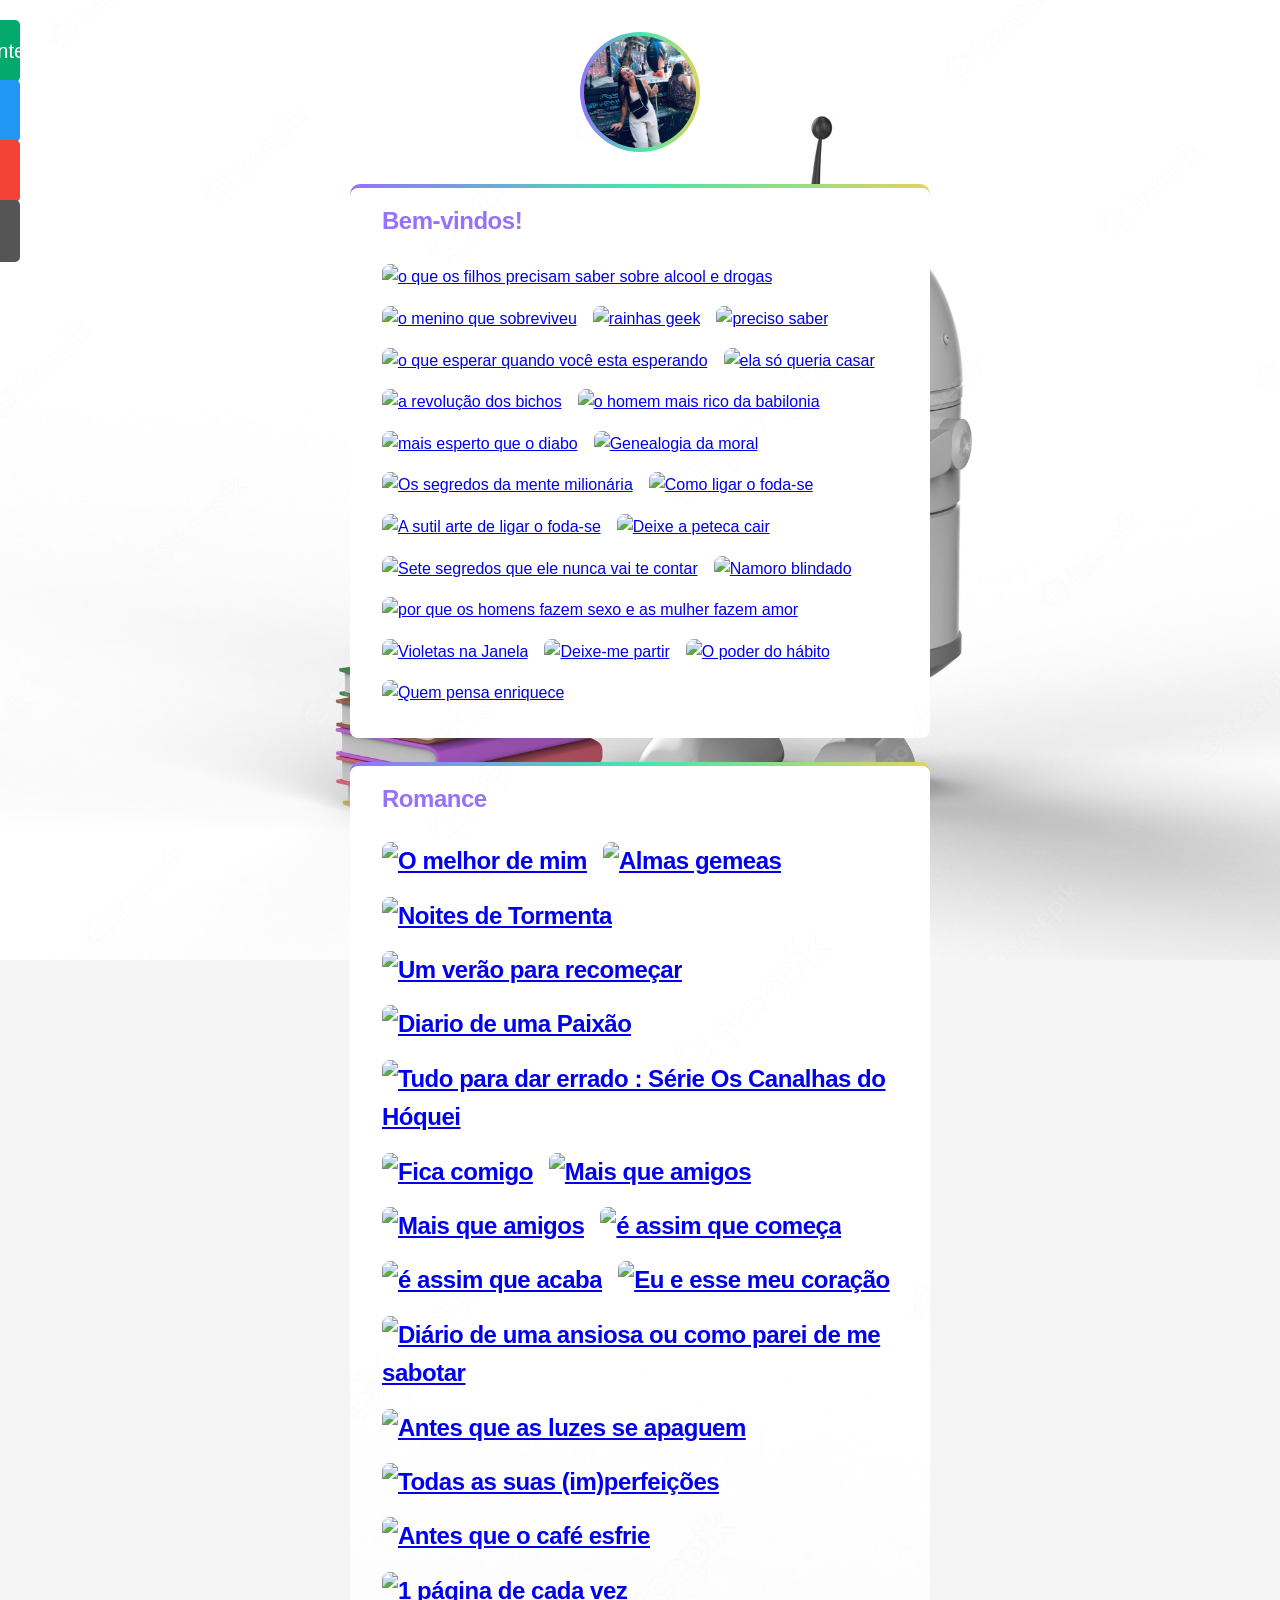
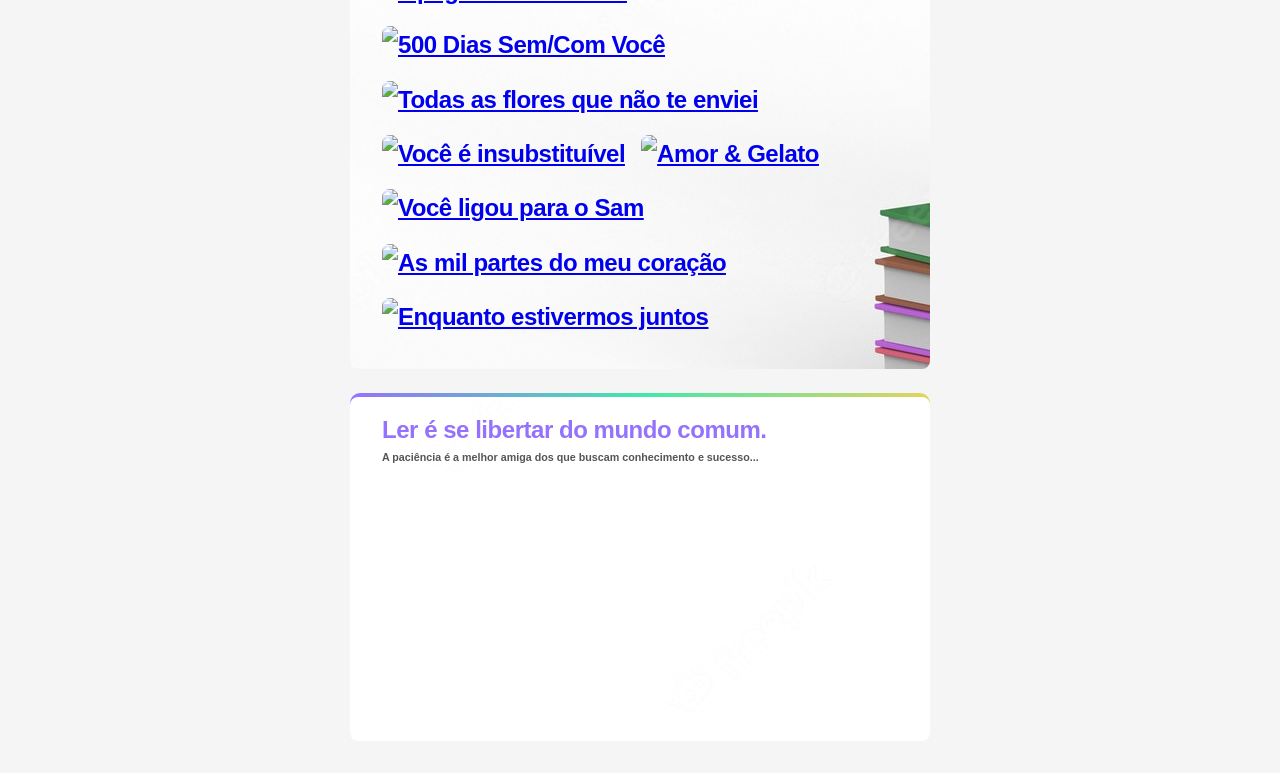
==== commit 0c79907e: "Manutenção Alteração das pastas, livros e jogos." ====
--- a/index.html
+++ b/index.html
@@ -26,11 +26,10 @@
   
         
         <div id="mySidenav" class="sidenav">
-          <a href="Sobre/sobre.html" id="about">Sobre</a>
+          <a href="Estudante/estudante.html" id="about">Estudante</a>
           <a href="Adulto/adulto.html" id="blog">Adulto</a>
           <a href="Infantil/infantil.html" id="projects">Infantil</a>
-          <a href="Contatos/contatos.html" id="contact">Contato</a>
-          
+          <a href="Contatos/contatos.html" id="contact">Jogos</a>
         </div>
   
 
@@ -95,22 +94,7 @@
                                 alt="ela só queria casar">
                             </a>
                         </li>
-                        <li>
-                            <a 
-                            target="_blank"
-                            href="https://www.amazon.com.br/assim-que-come%C3%A7a-Vol-acaba/dp/6559811395?__mk_pt_BR=%C3%85M%C3%85%C5%BD%C3%95%C3%91&crid=14SWZSFZLRVCU&keywords=%C3%A9+assim+que+come%C3%A7a&qid=1666702626&qu=eyJxc2MiOiIxLjg3IiwicXNhIjoiMS43MyIsInFzcCI6IjAuODkifQ%3D%3D&s=books&sprefix=%C3%A9+assim+que+come%C3%A7a%2Cstripbooks%2C360&sr=1-1&linkCode=sl1&tag=greiceprogram-20&linkId=4ba2d0ea2b0fb55050263240748f657b&language=pt_BR&ref_=as_li_ss_tl">
-                                <img src="https://m.media-amazon.com/images/I/81Izv2GRWoL.jpg" 
-                                alt="é assim que começa">
-                            </a>
-                        </li>
-                        <li>
-                            <a 
-                            target="_blank"
-                            href="https://www.amazon.com.br/s?k=%C3%A9+assim+que+acaba&i=stripbooks&__mk_pt_BR=%C3%85M%C3%85%C5%BD%C3%95%C3%91&crid=27ZWKGJ8CH361&sprefix=%C3%A9+assim+que+acaba%2Cstripbooks%2C369&linkCode=sl2&tag=greiceprogram-20&linkId=f6b62c948fbdf07ddbcbdc7f7438a264&language=pt_BR&ref_=as_li_ss_tl">
-                                <img src="https://m.media-amazon.com/images/I/91r5G8RxqfL.jpg" 
-                                alt="é assim que acaba">
-                            </a>
-                        </li>
+
 
                         <li>
                             <a 
@@ -209,8 +193,45 @@
                                 alt="por que os homens fazem sexo e as mulher fazem amor">
                             </a>
                         </li>
+                        <li>
+                            <a 
+                            target="_blank"
+                            href="https://amzn.to/3zF9RTu">
+                                <img src="https://m.media-amazon.com/images/P/B00Q78SITE.01._SCLZZZZZZZ_SX500_.jpg" 
+                                alt="Violetas na Janela">
+                            </a>
+                        </li>
+
+                        <li>
+                            <a 
+                            target="_blank"
+                            href="https://amzn.to/3zF1LKS">
+                                <img src="https://m.media-amazon.com/images/P/B0719F6FTP.01._SCLZZZZZZZ_SX500_.jpg" 
+                                alt="Deixe-me partir">
+                            </a>
+                        </li>
+
+                        <li>
+                            <a 
+                            target="_blank"
+                            href="https://amzn.to/3fvAbsD">
+                                <img src="https://m.media-amazon.com/images/P/B00A3D10JE.01._SCLZZZZZZZ_SX500_.jpg" 
+                                alt="O poder do hábito">
+                            </a>
+                        </li>
+
+                        <li>
+                            <a 
+                            target="_blank"
+                            href="https://amzn.to/3UnhZA3">
+                                <img src="https://m.media-amazon.com/images/P/B07MC55SRT.01._SCLZZZZZZZ_SX500_.jpg" 
+                                alt="Quem pensa enriquece">
+                            </a>
+                        </li>
                     </ul>
                 </section>
+
+
                 <section>
                     <div>
                         <h2>Romance
@@ -293,6 +314,140 @@
                                         alt="Mais que amigos">
                                     </a>
                                 </li>
+                                <li>
+                                    <a 
+                                    target="_blank"
+                                    href="https://www.amazon.com.br/assim-que-come%C3%A7a-Vol-acaba/dp/6559811395?__mk_pt_BR=%C3%85M%C3%85%C5%BD%C3%95%C3%91&crid=14SWZSFZLRVCU&keywords=%C3%A9+assim+que+come%C3%A7a&qid=1666702626&qu=eyJxc2MiOiIxLjg3IiwicXNhIjoiMS43MyIsInFzcCI6IjAuODkifQ%3D%3D&s=books&sprefix=%C3%A9+assim+que+come%C3%A7a%2Cstripbooks%2C360&sr=1-1&linkCode=sl1&tag=greiceprogram-20&linkId=4ba2d0ea2b0fb55050263240748f657b&language=pt_BR&ref_=as_li_ss_tl">
+                                        <img src="https://m.media-amazon.com/images/I/81Izv2GRWoL.jpg" 
+                                        alt="é assim que começa">
+                                    </a>
+                                </li>
+                                <li>
+                                    <a 
+                                    target="_blank"
+                                    href="https://www.amazon.com.br/s?k=%C3%A9+assim+que+acaba&i=stripbooks&__mk_pt_BR=%C3%85M%C3%85%C5%BD%C3%95%C3%91&crid=27ZWKGJ8CH361&sprefix=%C3%A9+assim+que+acaba%2Cstripbooks%2C369&linkCode=sl2&tag=greiceprogram-20&linkId=f6b62c948fbdf07ddbcbdc7f7438a264&language=pt_BR&ref_=as_li_ss_tl">
+                                        <img src="https://m.media-amazon.com/images/I/91r5G8RxqfL.jpg" 
+                                        alt="é assim que acaba">
+                                    </a>
+                                </li>
+                                <li>
+                                    <a 
+                                    target="_blank"
+                                    href="https://amzn.to/3h8BuOx">
+                                        <img src="https://m.media-amazon.com/images/P/B07JGGC1QW.01._SCLZZZZZZZ_SX500_.jpg" 
+                                        alt="Eu e esse meu coração">
+                                    </a>
+                                </li>
+
+                                <li>
+                                    <a 
+                                    target="_blank"
+                                    href="https://amzn.to/3DCn8NJ">
+                                        <img src="https://m.media-amazon.com/images/P/B07JR794SM.01._SCLZZZZZZZ_SX500_.jpg" 
+                                        alt="Diário de uma ansiosa ou como parei de me sabotar">
+                                    </a>
+                                </li>
+
+                                <li>
+                                    <a 
+                                    target="_blank"
+                                    href="https://amzn.to/3UplWEg">
+                                        <img src="https://m.media-amazon.com/images/P/B07DVTWCSM.01._SCLZZZZZZZ_SX500_.jpg" 
+                                        alt="Antes que as luzes se apaguem">
+                                    </a>
+                                </li>
+
+                                <li>
+                                    <a 
+                                    target="_blank"
+                                    href="https://amzn.to/3UaOPog">
+                                        <img src="https://m.media-amazon.com/images/P/B07W14QYZX.01._SCLZZZZZZZ_SX500_.jpg" 
+                                        alt="Todas as suas (im)perfeições">
+                                    </a>
+                                </li>
+
+                                <li>
+                                    <a 
+                                    target="_blank"
+                                    href="https://amzn.to/3DYuxs6">
+                                        <img src="https://m.media-amazon.com/images/P/B09V9DMH2L.01._SCLZZZZZZZ_SX500_.jpg" 
+                                        alt="Antes que o café esfrie">
+                                    </a>
+                                </li>
+
+                                <li>
+                                    <a 
+                                    target="_blank"
+                                    href="https://amzn.to/3fys3aw">
+                                        <img src="https://m.media-amazon.com/images/I/41nprsrs3bL._SX362_BO1,204,203,200_.jpg" 
+                                        alt="1 página de cada vez">
+                                    </a>
+                                </li>
+
+                                <li>
+                                    <a 
+                                    target="_blank"
+                                    href="https://amzn.to/3zE3qQQ">
+                                        <img src="https://m.media-amazon.com/images/P/B07SHHVFMQ.01._SCLZZZZZZZ_SX500_.jpg" 
+                                        alt="500 Dias Sem/Com Você">
+                                    </a>
+                                </li>
+
+                                <li>
+                                    <a 
+                                    target="_blank"
+                                    href="https://amzn.to/3WwFVmg">
+                                        <img src="https://m.media-amazon.com/images/P/B07JH9VCM1.01._SCLZZZZZZZ_SX500_.jpg" 
+                                        alt="Todas as flores que não te enviei">
+                                    </a>
+                                </li>
+
+                                <li>
+                                    <a 
+                                    target="_blank"
+                                    href="https://amzn.to/3T1Uqfc">
+                                        <img src="https://m.media-amazon.com/images/P/B07C9H1CX2.01._SCLZZZZZZZ_SX500_.jpg" 
+                                        alt="Você é insubstituível">
+                                    </a>
+                                </li>
+
+                                <li>
+                                    <a 
+                                    target="_blank"
+                                    href="https://amzn.to/3DYbL49">
+                                        <img src="https://m.media-amazon.com/images/P/B071K9F16S.01._SCLZZZZZZZ_SX500_.jpg" 
+                                        alt="Amor & Gelato">
+                                    </a>
+                                </li>
+
+                                <li>
+                                    <a 
+                                    target="_blank"
+                                    href="https://amzn.to/3sXKmJs">
+                                        <img src="https://m.media-amazon.com/images/P/B09T5PLBN6.01._SCLZZZZZZZ_SX500_.jpg" 
+                                        alt="Você ligou para o Sam">
+                                    </a>
+                                </li>
+
+                                <li>
+                                    <a 
+                                    target="_blank"
+                                    href="https://amzn.to/3DzqCRh">
+                                        <img src="https://m.media-amazon.com/images/P/B07HR1P4GL.01._SCLZZZZZZZ_SX500_.jpg" 
+                                        alt="As mil partes do meu coração">
+                                    </a>
+                                </li>
+
+                                <li>
+                                    <a 
+                                    target="_blank"
+                                    href="https://amzn.to/3sXdjW4">
+                                        <img src="https://m.media-amazon.com/images/P/B08LX76Q15.01._SCLZZZZZZZ_SX500_.jpg" 
+                                        alt="Enquanto estivermos juntos">
+                                    </a>
+                                </li>
+
+
         
         
                             </ul>
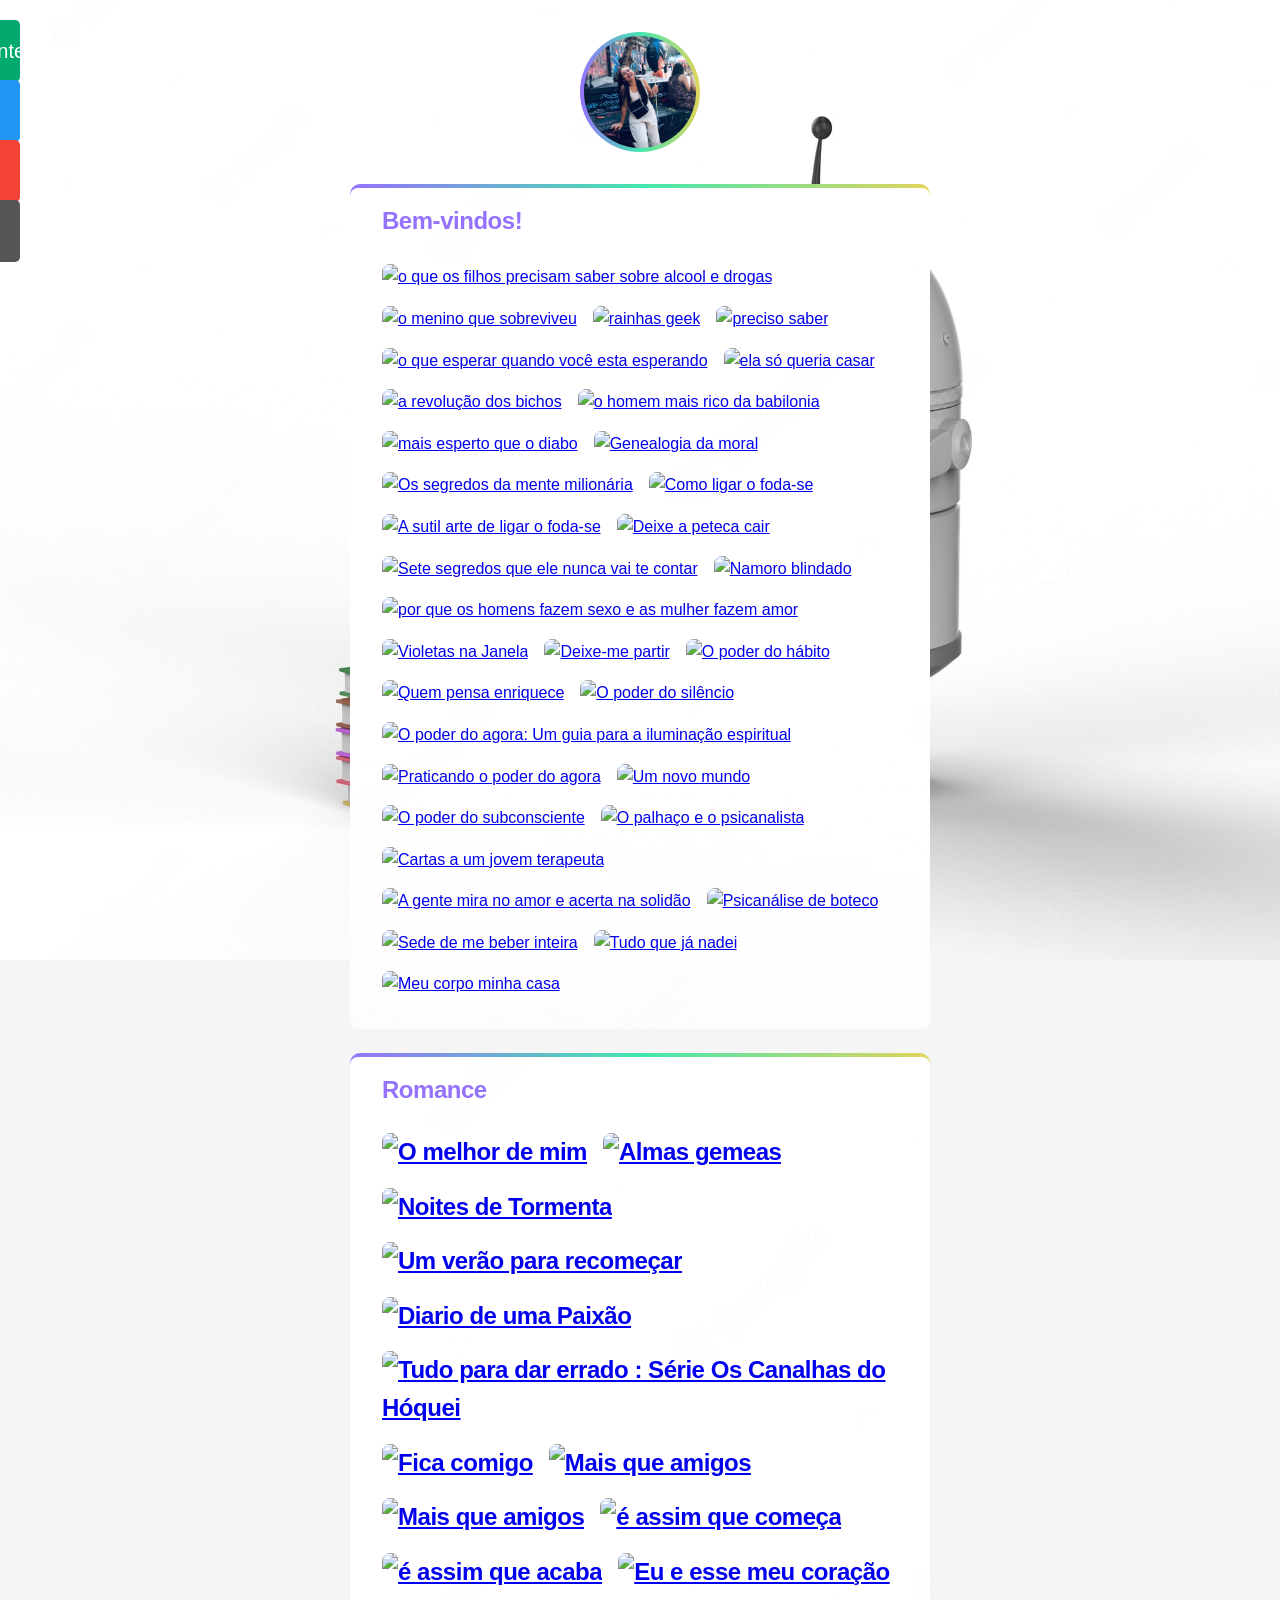
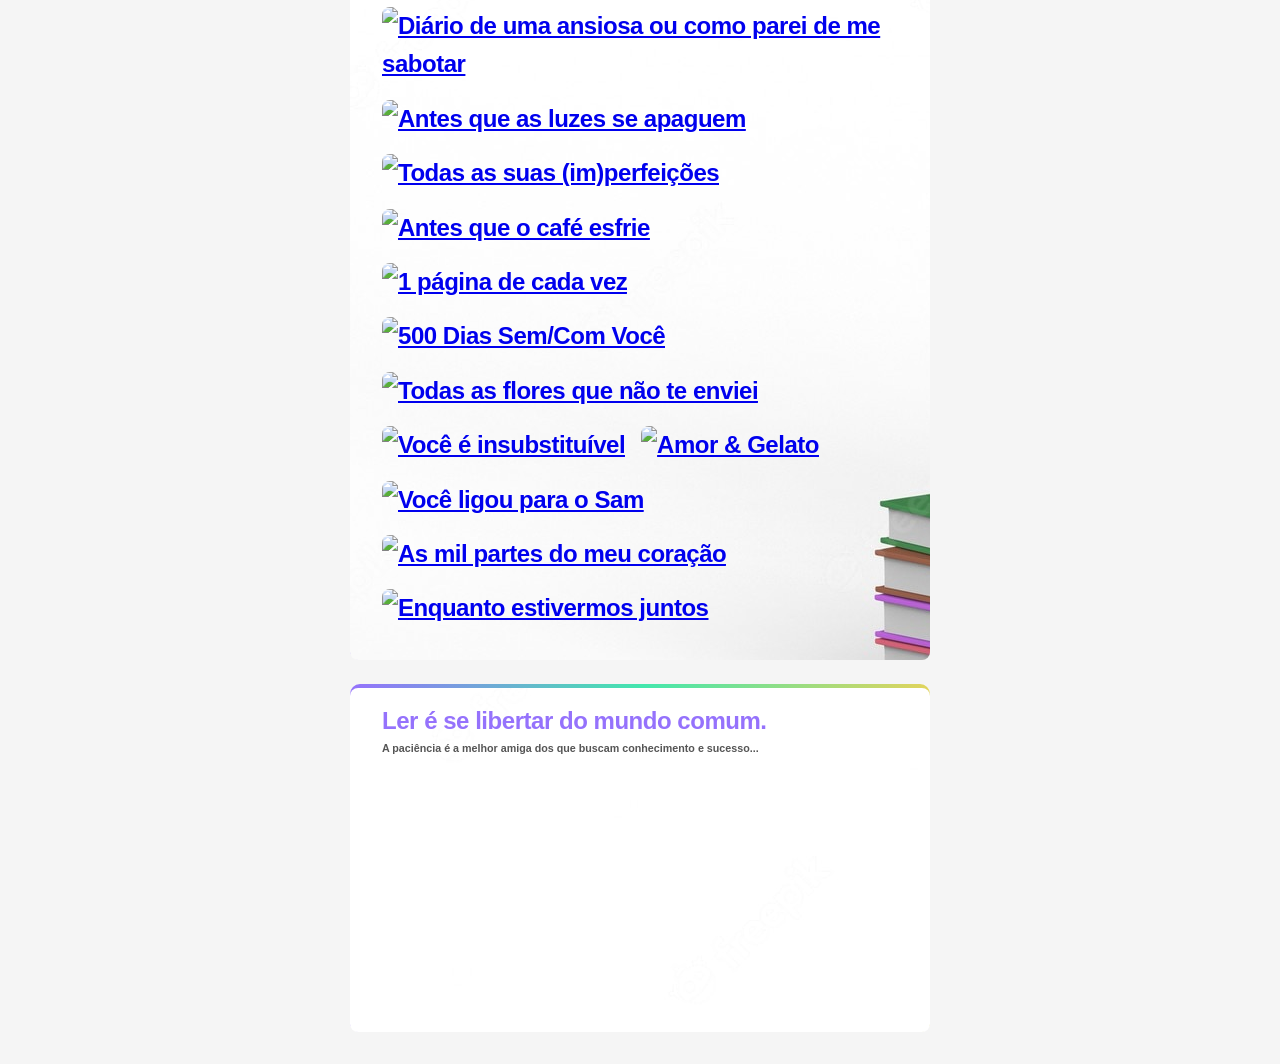
==== commit dca324fa: "Atualização." ====
--- a/index.html
+++ b/index.html
@@ -228,6 +228,113 @@
                                 alt="Quem pensa enriquece">
                             </a>
                         </li>
+
+                        <li>
+                            <a 
+                            target="_blank"
+                            href="https://amzn.to/3T4vLq5">
+                                <img src="https://m.media-amazon.com/images/P/B09D8R1145.01._SCLZZZZZZZ_SX500_.jpg" 
+                                alt="O poder do silêncio">
+                            </a>
+                        </li>
+
+                        <li>
+                            <a 
+                            target="_blank"
+                            href="https://amzn.to/3E5caSE">
+                                <img src="https://m.media-amazon.com/images/P/B00A3D0EF0.01._SCLZZZZZZZ_SX500_.jpg" 
+                                alt="O poder do agora: Um guia para a iluminação espiritual ">
+                            </a>
+                        </li>
+
+                        <li>
+                            <a 
+                            target="_blank"
+                            href="https://amzn.to/3Ta6pHp">
+                                <img src="https://m.media-amazon.com/images/P/B01J6DKL8M.01._SCLZZZZZZZ_SX500_.jpg" 
+                                alt="Praticando o poder do agora">
+                            </a>
+                        </li>
+
+                        <li>
+                            <a 
+                            target="_blank"
+                            href="https://amzn.to/3UmAox6">
+                                <img src="https://m.media-amazon.com/images/P/B00A3COCG8.01._SCLZZZZZZZ_SX500_.jpg" 
+                                alt="Um novo mundo">
+                            </a>
+                        </li>
+
+                        <li>
+                            <a 
+                            target="_blank"
+                            href="https://amzn.to/3WLbSYq">
+                                <img src="https://m.media-amazon.com/images/P/B0182HK0IE.01._SCLZZZZZZZ_SX500_.jpg" 
+                                alt="O poder do subconsciente">
+                            </a>
+                        </li>
+
+                        <li>
+                            <a 
+                            target="_blank"
+                            href="https://amzn.to/3Uh0W3a">
+                                <img src="https://m.media-amazon.com/images/P/B08Y2G6KJ4.01._SCLZZZZZZZ_SX500_.jpg" 
+                                alt="O palhaço e o psicanalista">
+                            </a>
+                        </li>
+
+                        <li>
+                            <a 
+                            target="_blank"
+                            href="https://amzn.to/3DDM4EU">
+                                <img src="https://m.media-amazon.com/images/P/B08Y2G2KPH.01._SCLZZZZZZZ_SX500_.jpg" 
+                                alt="Cartas a um jovem terapeuta">
+                            </a>
+                        </li>
+
+                        <li>
+                            <a 
+                            target="_blank"
+                            href="https://amzn.to/3E2eI3S">
+                                <img src="https://m.media-amazon.com/images/P/B09X211JBT.01._SCLZZZZZZZ_SX500_.jpg" 
+                                alt="A gente mira no amor e acerta na solidão">
+                            </a>
+                        </li>
+                        <li>
+                            <a 
+                            target="_blank"
+                            href="https://amzn.to/3sYHT1v">
+                                <img src="https://m.media-amazon.com/images/P/B0BCL1MGRD.01._SCLZZZZZZZ_SX500_.jpg" 
+                                alt="Psicanálise de boteco">
+                            </a>
+                        </li>
+
+                        <li>
+                            <a 
+                            target="_blank"
+                            href="https://amzn.to/3t5INcx">
+                                <img src="https://m.media-amazon.com/images/P/B0B89R9M8F.01._SCLZZZZZZZ_SX500_.jpg" 
+                                alt="Sede de me beber inteira">
+                            </a>
+                        </li>
+
+                        <li>
+                            <a 
+                            target="_blank"
+                            href="https://amzn.to/3zPHBO9">
+                                <img src="https://m.media-amazon.com/images/P/B08W5F5YCY.01._SCLZZZZZZZ_SX500_.jpg" 
+                                alt="Tudo que já nadei">
+                            </a>
+                        </li>
+
+                        <li>
+                            <a 
+                            target="_blank"
+                            href="https://amzn.to/3E3UDKo">
+                                <img src="https://m.media-amazon.com/images/P/B08MN8ZBKY.01._SCLZZZZZZZ_SX500_.jpg" 
+                                alt="Meu corpo minha casa">
+                            </a>
+                        </li>
                     </ul>
                 </section>
 
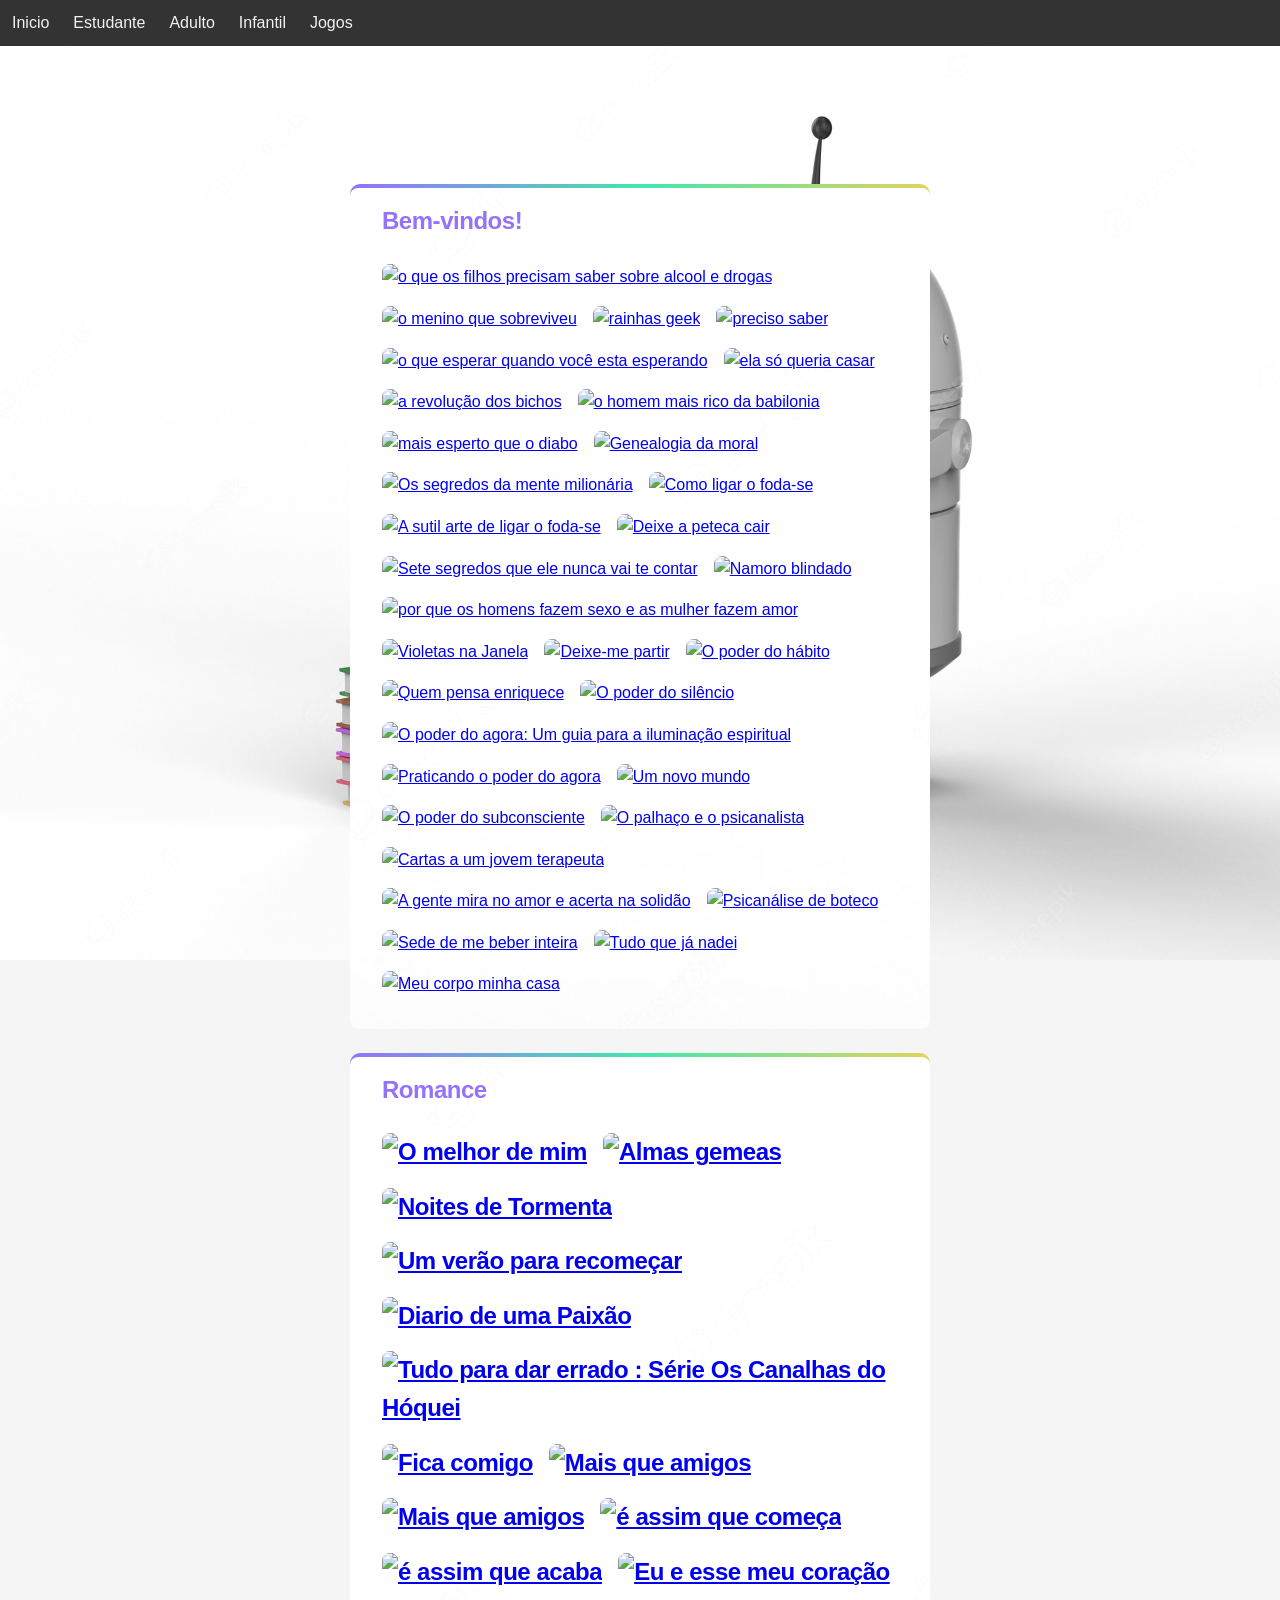
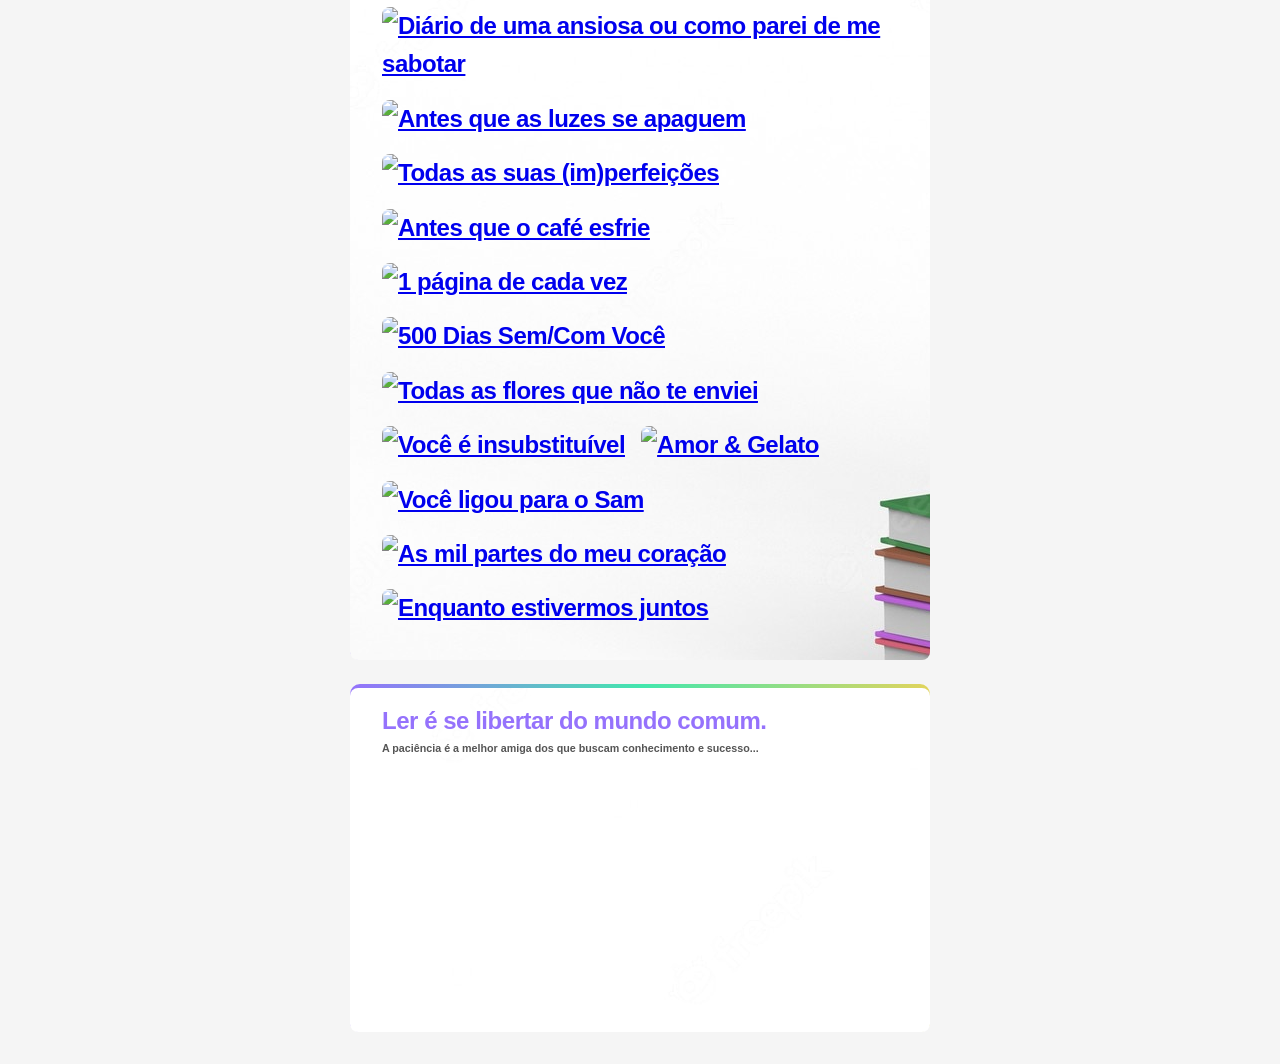
==== commit 6f7d83a3: "Manutenção Adicionando pagina jogos, com eletrônicos.  Menu Inicial, e links de livros associados d" ====
--- a/index.html
+++ b/index.html
@@ -9,7 +9,7 @@
         <meta charset="UTF-8">
         <meta http-equiv="X-UA-Compatible" content="IE=edge">
         <meta name="viewport" content="width=device-width, initial-scale=1.0">
-        <title>Minha Biblioteca</title>
+        <title>Biblioteca</title>
 
         <link rel="stylesheet" href="./styles.css">
 
@@ -18,20 +18,19 @@
         
         <header>
           <div>
-              <img 
-              src="GreiceInicio.jpeg" 
-              alt="Foto de Greice Santana">
+ 
           </div>
         </header>
+
   
-        
-        <div id="mySidenav" class="sidenav">
-          <a href="Estudante/estudante.html" id="about">Estudante</a>
-          <a href="Adulto/adulto.html" id="blog">Adulto</a>
-          <a href="Infantil/infantil.html" id="projects">Infantil</a>
-          <a href="Contatos/contatos.html" id="contact">Jogos</a>
-        </div>
-  
+        <div class="navbar">
+            <a href="https://bibliotecaprincipal.000webhostapp.com/">Inicio</a>
+            <a href="https://bibliotecaprincipal.000webhostapp.com/Estudante/estudante.html">Estudante</a>
+            <a href="https://bibliotecaprincipal.000webhostapp.com/Adulto/adulto.html">Adulto</a>
+            <a href="https://bibliotecaprincipal.000webhostapp.com/Infantil/infantil.html">Infantil</a>
+            <a href="https://bibliotecaprincipal.000webhostapp.com/Games/games.html">Jogos</a>
+          </div>
+          
 
         <main>
 
@@ -40,7 +39,9 @@
                     <h2>Bem-vindos!</h2>
 
                     <ul class="Book-list">
-                        <li>
+
+                        <li>
+                        
                             <a 
                             target="_blank"
                             href="https://www.amazon.com.br/Filhos-Precisam-Saber-%C3%81lcool-Drogas/dp/8539504820?__mk_pt_BR=%C3%85M%C3%85%C5%BD%C3%95%C3%91&crid=2A5G0YC49E5Z4&keywords=o+que+os+filhos+precisam+saber+sobre+alcool+e+drogas&qid=1666702792&qu=eyJxc2MiOiItMC4wMCIsInFzYSI6IjAuMDAiLCJxc3AiOiIwLjAwIn0%3D&s=books&sprefix=o+que+os+filhos+precisam+saber+sobre+alcool+e+drogas%2Cstripbooks%2C259&sr=1-1&linkCode=sl1&tag=greiceprogram-20&linkId=472ed6be4d85cbc96f7befcad0d989bb&language=pt_BR&ref_=as_li_ss_tl">
--- a/styles.css
+++ b/styles.css
@@ -4,45 +4,37 @@
     box-sizing: border-box;
 }
 
-#mySidenav a {
-    position: absolute; /* Position them relative to the browser window */
-    left: -80px; /* Position them outside of the screen */
-    transition: 0.3s; /* Add transition on hover */
-    padding: 15px; /* 15px padding */
-    width: 100px; /* Set a specific width */
-    text-decoration: none; /* Remove underline */
-    font-size: 20px; /* Increase font size */
-    color: white; /* White text color */
-    border-radius: 0 5px 5px 0; /* Rounded corners on the top right and bottom right side */
+/* Menu */
+.navbar {
+    overflow: hidden;
+    background-color: #333;
+    position: fixed; /* Defina a barra de navegação para a posição fixa*/
+    top: 0; /* Posicione a barra de navegação no topo da página */
+    width: 100%; /* Largura completa */
   }
   
-  #mySidenav a:hover {
-    left: 0; /* On mouse-over, make the elements appear as they should */
+  /* Links dentro da barra de navegação */
+  .navbar a {
+    float: left;
+    display: block;
+    color: #f2f2f2;
+    text-align: center;
+    padding: 10px 12px;
+    text-decoration: none;
   }
   
-  /* The about link: 20px from the top with a green background */
-  #about {
-    top: 20px;
-    background-color: #04AA6D;
+  /* Muda o plano do fundo ao passar o mouse*/
+  .navbar a:hover {
+    background: #ddd;
+    color: black;
   }
   
-  #blog {
-    top: 80px;
-    background-color: #2196F3; /* Blue */
-  }
-  
-  #projects {
-    top: 140px;
-    background-color: #f44336; /* Red */
-  }
-  
-  #contact {
-    top: 200px;
-    background-color: #555 /* Light Black */
-  }
-  
-
-ul{
+  /* Main content */
+  .main {
+    margin-top: 50px; /* Margem superior */
+  }
+
+  ul{
     list-style: none;
 }
 
@@ -52,11 +44,14 @@
     background-size: 100% auto;
     background-repeat: no-repeat;
     background-color: whitesmoke;
+    margin: 0;
+    
 }
 
 body * {
     font-family: 'Inter', sans-serif;
     line-height: 160%;
+    
 }
 
 header {
@@ -78,10 +73,6 @@
     transform: scale(1.1);
 }
 
-header div img {
-    width: 100%;
-    border-radius: 50%;
-}
 
 main {
     max-width: 580px;
@@ -140,6 +131,7 @@
     border-radius: 8px;
 }
 
+
 .Book-list img:hover{
     transform: scale(1.1);
 }
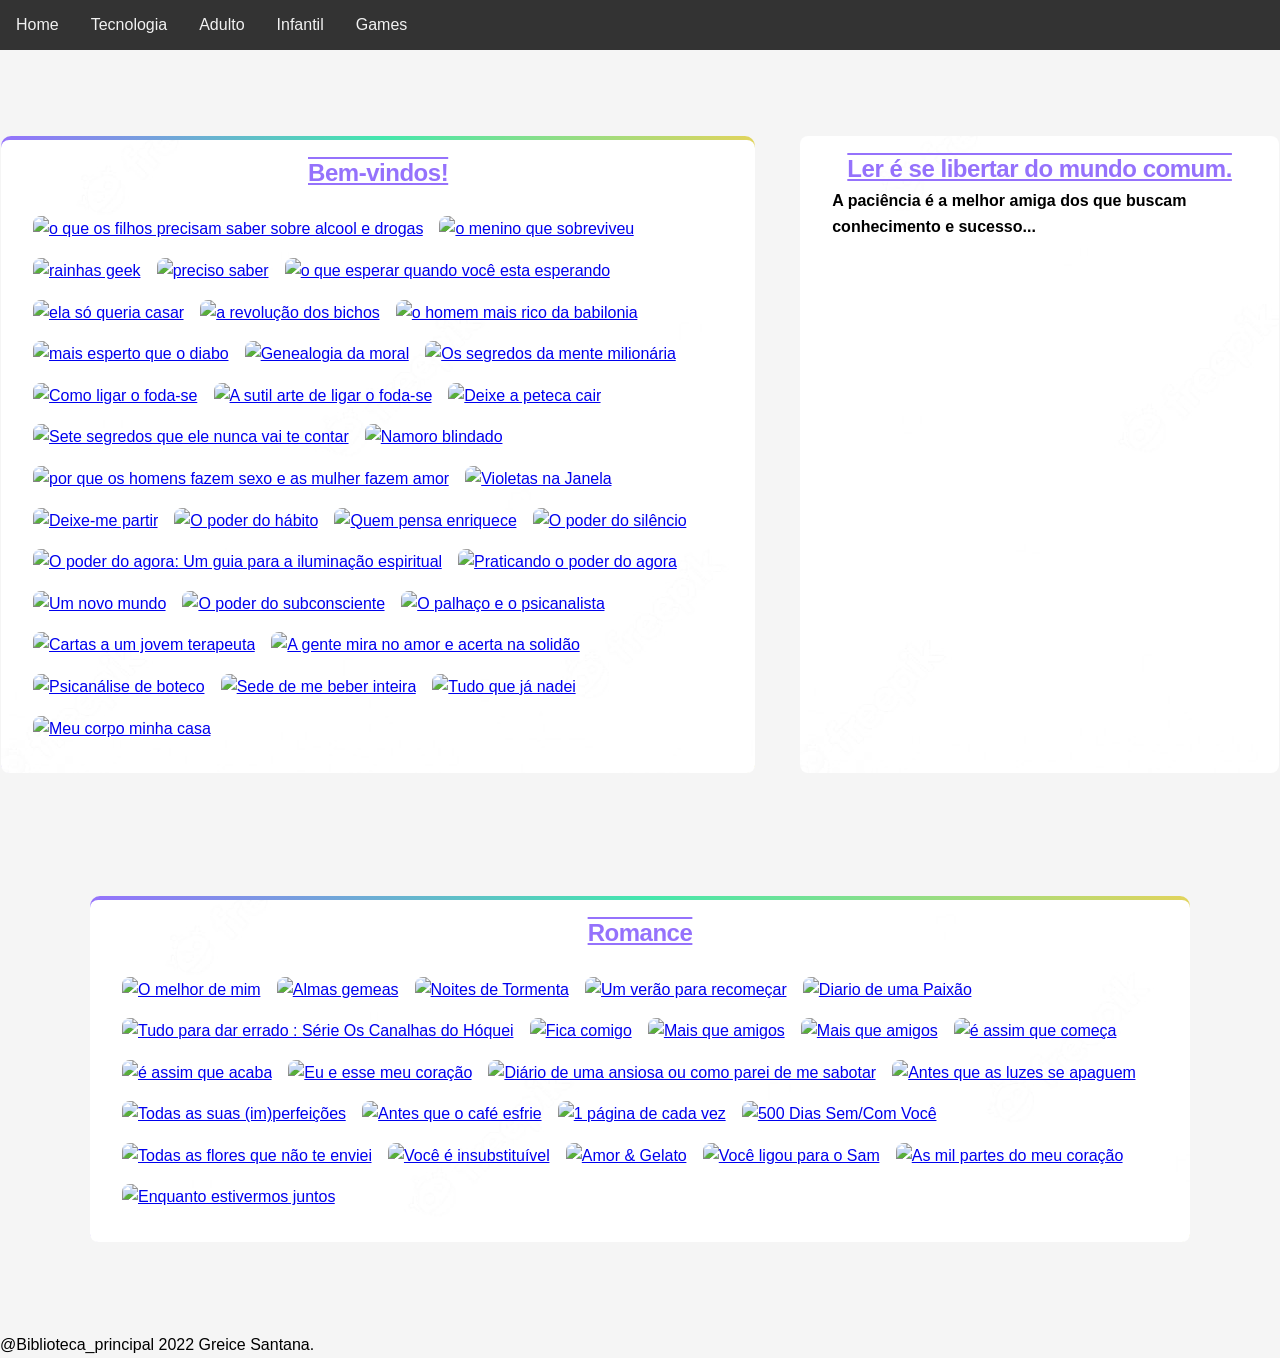
==== commit 7ff0a740: "Alteração JavaScript" ====
--- a/index.html
+++ b/index.html
@@ -9,37 +9,46 @@
         <meta charset="UTF-8">
         <meta http-equiv="X-UA-Compatible" content="IE=edge">
         <meta name="viewport" content="width=device-width, initial-scale=1.0">
-        <title>Biblioteca</title>
+        <title> Biblioteca </title> <!--Titulo da barra de navegação -->
+
 
         <link rel="stylesheet" href="./styles.css">
 
+
     </head>
+
+    <script>//JavaScript. Janela com pergunta
+        window.alert('Seja bem Vindo a minha Biblioteca') //Mensagem de Boas Vindas
+        window.confirm('Esta pronto (a) para conhecer um pouco da minha Experiência com Programação?' ) //Confirmar se quer continuar na página ou não
+       var nome = window.prompt('Qual é o seu nome?')//Pergunta
+       window.alert('Fique à vontade, ' + nome )//Mensagem com o nome que a pessoa colocar 
+    </script>
+
     <body>
         
-        <header>
-          <div>
- 
-          </div>
-        </header>
-
-  
-        <div class="navbar">
-            <a href="https://bibliotecaprincipal.000webhostapp.com/">Inicio</a>
-            <a href="https://bibliotecaprincipal.000webhostapp.com/Estudante/estudante.html">Estudante</a>
+        <div class="navbar"><!-- Menu inicial -->
+
+            <a href="https://bibliotecaprincipal.000webhostapp.com/"> Home</a>
+            
+            <a href="https://bibliotecaprincipal.000webhostapp.com/Estudante/estudante.html">Tecnologia</a>
+
             <a href="https://bibliotecaprincipal.000webhostapp.com/Adulto/adulto.html">Adulto</a>
+
             <a href="https://bibliotecaprincipal.000webhostapp.com/Infantil/infantil.html">Infantil</a>
-            <a href="https://bibliotecaprincipal.000webhostapp.com/Games/games.html">Jogos</a>
-          </div>
-          
-
-        <main>
-
-            <section>
+
+            <a href="https://bibliotecaprincipal.000webhostapp.com/Games/games.html">Games</a>
+
+        
+        </div>
+
+        <div class="header">
+
+            <section class="bemVindos"> <!--Livros página inicial-->
                 <div>
                     <h2>Bem-vindos!</h2>
-
+    
                     <ul class="Book-list">
-
+    
                         <li>
                         
                             <a 
@@ -50,7 +59,7 @@
                             </a>
                         </li>
                     
-
+    
                         <li>
                             <a 
                             target="_blank"
@@ -68,7 +77,7 @@
                                 alt="rainhas geek">
                             </a>
                         </li>
-
+    
                         <li>
                             <a 
                             target="_blank"
@@ -77,7 +86,7 @@
                                 alt="preciso saber">
                             </a>
                         </li>
-
+    
                         <li>
                             <a 
                             target="_blank"
@@ -86,7 +95,7 @@
                                 alt="o que esperar quando você esta esperando">
                             </a>
                         </li>
-
+    
                         <li>
                             <a 
                             target="_blank"
@@ -95,8 +104,8 @@
                                 alt="ela só queria casar">
                             </a>
                         </li>
-
-
+    
+    
                         <li>
                             <a 
                             target="_blank"
@@ -113,7 +122,7 @@
                                 alt="o homem mais rico da babilonia">
                             </a>
                         </li>
-
+    
                         <li>
                             <a 
                             target="_blank"
@@ -122,7 +131,7 @@
                                 alt="mais esperto que o diabo">
                             </a>
                         </li>
-
+    
                         <li>
                             <a 
                             target="_blank"
@@ -131,7 +140,7 @@
                                 alt="Genealogia da moral">
                             </a>
                         </li>
-
+    
                         <li>
                             <a 
                             target="_blank"
@@ -141,7 +150,7 @@
                             </a>
                         </li>
                 
-
+    
                         <li>
                             <a 
                             target="_blank"
@@ -150,7 +159,7 @@
                                 alt="Como ligar o foda-se">
                             </a>
                         </li>
-
+    
                         <li>
                             <a 
                             target="_blank"
@@ -159,7 +168,7 @@
                                 alt="A sutil arte de ligar o foda-se">
                             </a>
                         </li>
-
+    
                         <li>
                             <a 
                             target="_blank"
@@ -168,7 +177,7 @@
                                 alt="Deixe a peteca cair">
                             </a>
                         </li>
-
+    
                         <li>
                             <a 
                             target="_blank"
@@ -185,7 +194,7 @@
                                 alt="Namoro blindado">
                             </a>
                         </li>
-
+    
                         <li>
                             <a 
                             target="_blank"
@@ -202,7 +211,7 @@
                                 alt="Violetas na Janela">
                             </a>
                         </li>
-
+    
                         <li>
                             <a 
                             target="_blank"
@@ -211,7 +220,7 @@
                                 alt="Deixe-me partir">
                             </a>
                         </li>
-
+    
                         <li>
                             <a 
                             target="_blank"
@@ -220,7 +229,7 @@
                                 alt="O poder do hábito">
                             </a>
                         </li>
-
+    
                         <li>
                             <a 
                             target="_blank"
@@ -229,7 +238,7 @@
                                 alt="Quem pensa enriquece">
                             </a>
                         </li>
-
+    
                         <li>
                             <a 
                             target="_blank"
@@ -238,7 +247,7 @@
                                 alt="O poder do silêncio">
                             </a>
                         </li>
-
+    
                         <li>
                             <a 
                             target="_blank"
@@ -247,7 +256,7 @@
                                 alt="O poder do agora: Um guia para a iluminação espiritual ">
                             </a>
                         </li>
-
+    
                         <li>
                             <a 
                             target="_blank"
@@ -256,7 +265,7 @@
                                 alt="Praticando o poder do agora">
                             </a>
                         </li>
-
+    
                         <li>
                             <a 
                             target="_blank"
@@ -265,7 +274,7 @@
                                 alt="Um novo mundo">
                             </a>
                         </li>
-
+    
                         <li>
                             <a 
                             target="_blank"
@@ -274,7 +283,7 @@
                                 alt="O poder do subconsciente">
                             </a>
                         </li>
-
+    
                         <li>
                             <a 
                             target="_blank"
@@ -283,7 +292,7 @@
                                 alt="O palhaço e o psicanalista">
                             </a>
                         </li>
-
+    
                         <li>
                             <a 
                             target="_blank"
@@ -292,7 +301,7 @@
                                 alt="Cartas a um jovem terapeuta">
                             </a>
                         </li>
-
+    
                         <li>
                             <a 
                             target="_blank"
@@ -309,7 +318,7 @@
                                 alt="Psicanálise de boteco">
                             </a>
                         </li>
-
+    
                         <li>
                             <a 
                             target="_blank"
@@ -318,7 +327,7 @@
                                 alt="Sede de me beber inteira">
                             </a>
                         </li>
-
+    
                         <li>
                             <a 
                             target="_blank"
@@ -327,7 +336,7 @@
                                 alt="Tudo que já nadei">
                             </a>
                         </li>
-
+    
                         <li>
                             <a 
                             target="_blank"
@@ -337,253 +346,258 @@
                             </a>
                         </li>
                     </ul>
+                    
+                    
                 </section>
-
-
-                <section>
-                    <div>
-                        <h2>Romance
-                            <ul class="Book-list">
-                                <li>
-                                    <a 
-                                    target="_blank"
-                                    href="https://www.amazon.com.br/melhor-mim-Nicholas-Sparks/dp/8530601610?__mk_pt_BR=%C3%85M%C3%85%C5%BD%C3%95%C3%91&crid=35KT4D0XV9C47&keywords=O+melhor+de+mim&qid=1666701926&qu=eyJxc2MiOiIxLjA4IiwicXNhIjoiMC42MyIsInFzcCI6IjAuNTYifQ%3D%3D&s=books&sprefix=o+melhor+de+mim%2Cstripbooks%2C359&sr=1-1&linkCode=sl1&tag=greiceprogram-20&linkId=8cc214e17bece6adafe8034fcca82221&language=pt_BR&ref_=as_li_ss_tl">
-                                        <img src="https://m.media-amazon.com/images/I/51pAaKn-9VL.jpg" 
-                                        alt="O melhor de mim">
-                                    </a>
-                                </li>
-        
-                                <li>
-                                    <a 
-                                    target="_blank"
-                                    href="https://www.amazon.com.br/Almas-g%C3%AAmeas-quanto-consegue-sobreviver/dp/8580418631?__mk_pt_BR=%C3%85M%C3%85%C5%BD%C3%95%C3%91&crid=231S7NITJR9JF&keywords=Almas+gemeas&qid=1666701884&qu=eyJxc2MiOiIxLjM2IiwicXNhIjoiMC44MyIsInFzcCI6IjEuMTUifQ%3D%3D&s=books&sprefix=almas+gemeas%2Cstripbooks%2C358&sr=1-1&linkCode=sl1&tag=greiceprogram-20&linkId=1731720e20d21c0f5b7c3a19acd1cb34&language=pt_BR&ref_=as_li_ss_tl">
-                                        <img src="https://images-na.ssl-images-amazon.com/images/I/51wNHPaxKpL._SX452_BO1,204,203,200_.jpg" 
-                                        alt="Almas gemeas">
-                                    </a>
-                                </li>
-        
-                                <li>
-                                    <a 
-                                    target="_blank"
-                                    href="https://www.amazon.com.br/Noites-tormenta-Nicholas-Sparks/dp/8580414652?__mk_pt_BR=%C3%85M%C3%85%C5%BD%C3%95%C3%91&crid=NDXL3K7P869R&keywords=Noites+de+Tormenta&qid=1666701855&qu=eyJxc2MiOiIxLjQ0IiwicXNhIjoiMS4wMyIsInFzcCI6IjAuODIifQ%3D%3D&s=books&sprefix=noites+de+tormenta%2Cstripbooks%2C335&sr=1-1&linkCode=sl1&tag=greiceprogram-20&linkId=291626360e3601223413399d9837aa18&language=pt_BR&ref_=as_li_ss_tl">
-                                        <img src="https://m.media-amazon.com/images/P/B0161U37FW.01._SCLZZZZZZZ_SX500_.jpg" 
-                                        alt="Noites de Tormenta">
-                                    </a>
-                                </li>
-        
-                                <li>
-                                    <a 
-                                    target="_blank"
-                                    href="https://www.amazon.com.br/ver%C3%A3o-para-recome%C3%A7ar-Morgan-Matson-ebook/dp/B071R7FDHW?__mk_pt_BR=%C3%85M%C3%85%C5%BD%C3%95%C3%91&crid=2V4C6RFM8PVCK&keywords=Um+ver%C3%A3o+para+recome%C3%A7ar&qid=1666701831&qu=eyJxc2MiOiIxLjQ5IiwicXNhIjoiMS4yMiIsInFzcCI6IjAuNzIifQ%3D%3D&s=books&sprefix=um+ver%C3%A3o+para+recome%C3%A7ar%2Cstripbooks%2C291&sr=1-1&linkCode=sl1&tag=greiceprogram-20&linkId=5b092620d2e459a1432ff0be642898de&language=pt_BR&ref_=as_li_ss_tl">
-                                        <img src="https://m.media-amazon.com/images/I/61GacIuJVVL.jpg" 
-                                        alt="Um verão para recomeçar">
-                                    </a>
-                                </li>
-                                <li>
-                                    <a 
-                                    target="_blank"
-                                    href="https://www.amazon.com.br/Di%C3%A1rio-uma-paix%C3%A3o-Nicholas-Sparks/dp/8580416701?__mk_pt_BR=%C3%85M%C3%85%C5%BD%C3%95%C3%91&crid=2DM783WRFKP4K&keywords=Diario+de+uma+Paix%C3%A3o&qid=1666701707&qu=eyJxc2MiOiIxLjM5IiwicXNhIjoiMC41MyIsInFzcCI6IjAuMDAifQ%3D%3D&s=books&sprefix=diario+de+uma+paix%C3%A3o%2Cstripbooks%2C320&sr=1-1&linkCode=sl1&tag=greiceprogram-20&linkId=acede225f15657d2bb39a4e8516a6df7&language=pt_BR&ref_=as_li_ss_tl">
-                                        <img src="https://m.media-amazon.com/images/I/61KGgQ2lz0S.jpg" 
-                                        alt="Diario de uma Paixão">
-                                    </a>
-                                </li>
-                                <li>
-                                    <a 
-                                    target="_blank"
-                                    href="https://www.amazon.com.br/Tudo-para-dar-errado-Canalhas-ebook/dp/B0BK9LJ4D1?__mk_pt_BR=%C3%85M%C3%85%C5%BD%C3%95%C3%91&crid=322321POC93VZ&keywords=Tudo+para+dar+errado+%3A+S%C3%A9rie+Os+Canalhas+do+H%C3%B3quei&qid=1666701684&qu=eyJxc2MiOiItMC4wMSIsInFzYSI6IjAuMDAiLCJxc3AiOiIwLjAwIn0%3D&s=books&sprefix=%2Cstripbooks%2C634&sr=1-1&linkCode=sl1&tag=greiceprogram-20&linkId=e0b4ab30856c8dcc02c619124c3e7f06&language=pt_BR&ref_=as_li_ss_tl">
-                                        <img src="https://m.media-amazon.com/images/P/B0BK9LJ4D1.01._SCLZZZZZZZ_SX500_.jpg" 
-                                        alt="Tudo para dar errado : Série Os Canalhas do Hóquei">
-                                    </a>
-                                </li>
-        
-                                <li>
-                                    <a 
-                                    target="_blank"
-                                    href="https://www.amazon.com.br/Fica-comigo-Tessa-Bailey/dp/8501109630?hvadid=379707058033&hvpos=&hvnetw=g&hvrand=13830482399511113351&hvpone=&hvptwo=&hvqmt=&hvdev=c&hvdvcmdl=&hvlocint=&hvlocphy=1001773&hvtargid=pla-809970879329&psc=1&linkCode=sl1&tag=greiceprogram-20&linkId=d75360b222247adedfbe7b65ac69041b&language=pt_BR&ref_=as_li_ss_tl">
-                                        <img src="https://m.media-amazon.com/images/P/B074CRTQ4H.01._SCLZZZZZZZ_SX500_.jpg" 
-                                        alt="Fica comigo ">
-                                    </a>
-                                </li>
-        
-                                <li>
-                                    <a 
-                                    target="_blank"
-                                    href="https://www.amazon.com.br/Mais-que-amigos-Lauren-Layne/dp/858439107X?pd_rd_w=fOElR&content-id=amzn1.sym.57f5b0c5-8f2e-45a4-8595-2eb0fcbe85cd&pf_rd_p=57f5b0c5-8f2e-45a4-8595-2eb0fcbe85cd&pf_rd_r=MNEY39EEMRV8APX3YXVV&pd_rd_wg=vx2f8&pd_rd_r=5c7ef44c-bbda-41c0-8d9a-cfc450f063d6&pd_rd_i=858439107X&psc=1&linkCode=sl1&tag=greiceprogram-20&linkId=ce0e671835d5b65bf9f149e3bc07e763&language=pt_BR&ref_=as_li_ss_tl">
-                                        <img src="https://m.media-amazon.com/images/P/B079XKX8TG.01._SCLZZZZZZZ_SX500_.jpg" 
-                                        alt="Mais que amigos">
-                                    </a>
-                                </li>
-        
-                                <li>
-                                    <a 
-                                    target="_blank"
-                                    href="https://www.amazon.com.br/acordo-Elle-Kennedy/dp/8584390278?pd_rd_w=HrwyG&content-id=amzn1.sym.077f096c-3881-4160-87ce-2fdca6e1052b&pf_rd_p=077f096c-3881-4160-87ce-2fdca6e1052b&pf_rd_r=E7RSCTQXKFK5MVX7NRYD&pd_rd_wg=zWC7F&pd_rd_r=368ba165-08dc-4806-b7d3-00354a4ccf49&pd_rd_i=8584390278&psc=1&linkCode=sl1&tag=greiceprogram-20&linkId=f37c47efe4374a5d42b49c5d28322276&language=pt_BR&ref_=as_li_ss_tl">
-                                        <img src="https://m.media-amazon.com/images/P/B01F63Y40M.01._SCLZZZZZZZ_SX500_.jpg" 
-                                        alt="Mais que amigos">
-                                    </a>
-                                </li>
-                                <li>
-                                    <a 
-                                    target="_blank"
-                                    href="https://www.amazon.com.br/assim-que-come%C3%A7a-Vol-acaba/dp/6559811395?__mk_pt_BR=%C3%85M%C3%85%C5%BD%C3%95%C3%91&crid=14SWZSFZLRVCU&keywords=%C3%A9+assim+que+come%C3%A7a&qid=1666702626&qu=eyJxc2MiOiIxLjg3IiwicXNhIjoiMS43MyIsInFzcCI6IjAuODkifQ%3D%3D&s=books&sprefix=%C3%A9+assim+que+come%C3%A7a%2Cstripbooks%2C360&sr=1-1&linkCode=sl1&tag=greiceprogram-20&linkId=4ba2d0ea2b0fb55050263240748f657b&language=pt_BR&ref_=as_li_ss_tl">
-                                        <img src="https://m.media-amazon.com/images/I/81Izv2GRWoL.jpg" 
-                                        alt="é assim que começa">
-                                    </a>
-                                </li>
-                                <li>
-                                    <a 
-                                    target="_blank"
-                                    href="https://www.amazon.com.br/s?k=%C3%A9+assim+que+acaba&i=stripbooks&__mk_pt_BR=%C3%85M%C3%85%C5%BD%C3%95%C3%91&crid=27ZWKGJ8CH361&sprefix=%C3%A9+assim+que+acaba%2Cstripbooks%2C369&linkCode=sl2&tag=greiceprogram-20&linkId=f6b62c948fbdf07ddbcbdc7f7438a264&language=pt_BR&ref_=as_li_ss_tl">
-                                        <img src="https://m.media-amazon.com/images/I/91r5G8RxqfL.jpg" 
-                                        alt="é assim que acaba">
-                                    </a>
-                                </li>
-                                <li>
-                                    <a 
-                                    target="_blank"
-                                    href="https://amzn.to/3h8BuOx">
-                                        <img src="https://m.media-amazon.com/images/P/B07JGGC1QW.01._SCLZZZZZZZ_SX500_.jpg" 
-                                        alt="Eu e esse meu coração">
-                                    </a>
-                                </li>
-
-                                <li>
-                                    <a 
-                                    target="_blank"
-                                    href="https://amzn.to/3DCn8NJ">
-                                        <img src="https://m.media-amazon.com/images/P/B07JR794SM.01._SCLZZZZZZZ_SX500_.jpg" 
-                                        alt="Diário de uma ansiosa ou como parei de me sabotar">
-                                    </a>
-                                </li>
-
-                                <li>
-                                    <a 
-                                    target="_blank"
-                                    href="https://amzn.to/3UplWEg">
-                                        <img src="https://m.media-amazon.com/images/P/B07DVTWCSM.01._SCLZZZZZZZ_SX500_.jpg" 
-                                        alt="Antes que as luzes se apaguem">
-                                    </a>
-                                </li>
-
-                                <li>
-                                    <a 
-                                    target="_blank"
-                                    href="https://amzn.to/3UaOPog">
-                                        <img src="https://m.media-amazon.com/images/P/B07W14QYZX.01._SCLZZZZZZZ_SX500_.jpg" 
-                                        alt="Todas as suas (im)perfeições">
-                                    </a>
-                                </li>
-
-                                <li>
-                                    <a 
-                                    target="_blank"
-                                    href="https://amzn.to/3DYuxs6">
-                                        <img src="https://m.media-amazon.com/images/P/B09V9DMH2L.01._SCLZZZZZZZ_SX500_.jpg" 
-                                        alt="Antes que o café esfrie">
-                                    </a>
-                                </li>
-
-                                <li>
-                                    <a 
-                                    target="_blank"
-                                    href="https://amzn.to/3fys3aw">
-                                        <img src="https://m.media-amazon.com/images/I/41nprsrs3bL._SX362_BO1,204,203,200_.jpg" 
-                                        alt="1 página de cada vez">
-                                    </a>
-                                </li>
-
-                                <li>
-                                    <a 
-                                    target="_blank"
-                                    href="https://amzn.to/3zE3qQQ">
-                                        <img src="https://m.media-amazon.com/images/P/B07SHHVFMQ.01._SCLZZZZZZZ_SX500_.jpg" 
-                                        alt="500 Dias Sem/Com Você">
-                                    </a>
-                                </li>
-
-                                <li>
-                                    <a 
-                                    target="_blank"
-                                    href="https://amzn.to/3WwFVmg">
-                                        <img src="https://m.media-amazon.com/images/P/B07JH9VCM1.01._SCLZZZZZZZ_SX500_.jpg" 
-                                        alt="Todas as flores que não te enviei">
-                                    </a>
-                                </li>
-
-                                <li>
-                                    <a 
-                                    target="_blank"
-                                    href="https://amzn.to/3T1Uqfc">
-                                        <img src="https://m.media-amazon.com/images/P/B07C9H1CX2.01._SCLZZZZZZZ_SX500_.jpg" 
-                                        alt="Você é insubstituível">
-                                    </a>
-                                </li>
-
-                                <li>
-                                    <a 
-                                    target="_blank"
-                                    href="https://amzn.to/3DYbL49">
-                                        <img src="https://m.media-amazon.com/images/P/B071K9F16S.01._SCLZZZZZZZ_SX500_.jpg" 
-                                        alt="Amor & Gelato">
-                                    </a>
-                                </li>
-
-                                <li>
-                                    <a 
-                                    target="_blank"
-                                    href="https://amzn.to/3sXKmJs">
-                                        <img src="https://m.media-amazon.com/images/P/B09T5PLBN6.01._SCLZZZZZZZ_SX500_.jpg" 
-                                        alt="Você ligou para o Sam">
-                                    </a>
-                                </li>
-
-                                <li>
-                                    <a 
-                                    target="_blank"
-                                    href="https://amzn.to/3DzqCRh">
-                                        <img src="https://m.media-amazon.com/images/P/B07HR1P4GL.01._SCLZZZZZZZ_SX500_.jpg" 
-                                        alt="As mil partes do meu coração">
-                                    </a>
-                                </li>
-
-                                <li>
-                                    <a 
-                                    target="_blank"
-                                    href="https://amzn.to/3sXdjW4">
-                                        <img src="https://m.media-amazon.com/images/P/B08LX76Q15.01._SCLZZZZZZZ_SX500_.jpg" 
-                                        alt="Enquanto estivermos juntos">
-                                    </a>
-                                </li>
-
-
-        
-        
-                            </ul>
-                                
-
-                            </ul>
-                        </h2>
-                    </div>
-                </section>
-       
-
-                       
-                    
-            </section>
-
-            <section>
-                <div>
-                    <h2>Ler é se libertar do mundo comum.</h2>
-                    <h6>A paciência é a melhor amiga dos que buscam conhecimento e sucesso...</h6><br>
-
-                    <iframe width="250" height="210" src="https://www.youtube.com/embed/y9sUhEiHxKU" title="YouTube video player" 
-                    frameborder="0" allow="accelerometer; autoplay; clipboard-write; encrypted-media; gyroscope; picture-in-picture" allowfullscreen></iframe>
-            </section>
-
-            </main>
-
-
-
-        </body>
-        </html>
-    +    
+            <aside class="video"> <!--video do youtube-->
+                    <div> 
+                        <h2>Ler é se libertar do mundo comum.</h2>
+                        <h4>A paciência é a melhor amiga dos que buscam conhecimento e sucesso...</h4><br>
+    
+                        <iframe width="250" height="210" src="https://www.youtube.com/embed/y9sUhEiHxKU" title="YouTube video player" 
+                        frameborder="0" allow="accelerometer; autoplay; clipboard-write; encrypted-media; gyroscope; picture-in-picture" allowfullscreen></iframe>
+                    </div>    
+    
+            </aside>
+                
+        </div>
+
+        <main>
+
+        </main>
+
+        <section class="romanceSegundo"><!--Livros romances-->
+            <div>
+                <h2>Romance </h2>
+                    <ul class="Book-list">
+                        <li>
+                            <a 
+                            target="_blank"
+                            href="https://www.amazon.com.br/melhor-mim-Nicholas-Sparks/dp/8530601610?__mk_pt_BR=%C3%85M%C3%85%C5%BD%C3%95%C3%91&crid=35KT4D0XV9C47&keywords=O+melhor+de+mim&qid=1666701926&qu=eyJxc2MiOiIxLjA4IiwicXNhIjoiMC42MyIsInFzcCI6IjAuNTYifQ%3D%3D&s=books&sprefix=o+melhor+de+mim%2Cstripbooks%2C359&sr=1-1&linkCode=sl1&tag=greiceprogram-20&linkId=8cc214e17bece6adafe8034fcca82221&language=pt_BR&ref_=as_li_ss_tl">
+                                <img src="https://m.media-amazon.com/images/I/51pAaKn-9VL.jpg" 
+                                alt="O melhor de mim">
+                            </a>
+                        </li>
+
+                        <li>
+                            <a 
+                            target="_blank"
+                            href="https://www.amazon.com.br/Almas-g%C3%AAmeas-quanto-consegue-sobreviver/dp/8580418631?__mk_pt_BR=%C3%85M%C3%85%C5%BD%C3%95%C3%91&crid=231S7NITJR9JF&keywords=Almas+gemeas&qid=1666701884&qu=eyJxc2MiOiIxLjM2IiwicXNhIjoiMC44MyIsInFzcCI6IjEuMTUifQ%3D%3D&s=books&sprefix=almas+gemeas%2Cstripbooks%2C358&sr=1-1&linkCode=sl1&tag=greiceprogram-20&linkId=1731720e20d21c0f5b7c3a19acd1cb34&language=pt_BR&ref_=as_li_ss_tl">
+                                <img src="https://images-na.ssl-images-amazon.com/images/I/51wNHPaxKpL._SX452_BO1,204,203,200_.jpg" 
+                                alt="Almas gemeas">
+                            </a>
+                        </li>
+
+                        <li>
+                            <a 
+                            target="_blank"
+                            href="https://www.amazon.com.br/Noites-tormenta-Nicholas-Sparks/dp/8580414652?__mk_pt_BR=%C3%85M%C3%85%C5%BD%C3%95%C3%91&crid=NDXL3K7P869R&keywords=Noites+de+Tormenta&qid=1666701855&qu=eyJxc2MiOiIxLjQ0IiwicXNhIjoiMS4wMyIsInFzcCI6IjAuODIifQ%3D%3D&s=books&sprefix=noites+de+tormenta%2Cstripbooks%2C335&sr=1-1&linkCode=sl1&tag=greiceprogram-20&linkId=291626360e3601223413399d9837aa18&language=pt_BR&ref_=as_li_ss_tl">
+                                <img src="https://m.media-amazon.com/images/P/B0161U37FW.01._SCLZZZZZZZ_SX500_.jpg" 
+                                alt="Noites de Tormenta">
+                            </a>
+                        </li>
+
+                        <li>
+                            <a 
+                            target="_blank"
+                            href="https://www.amazon.com.br/ver%C3%A3o-para-recome%C3%A7ar-Morgan-Matson-ebook/dp/B071R7FDHW?__mk_pt_BR=%C3%85M%C3%85%C5%BD%C3%95%C3%91&crid=2V4C6RFM8PVCK&keywords=Um+ver%C3%A3o+para+recome%C3%A7ar&qid=1666701831&qu=eyJxc2MiOiIxLjQ5IiwicXNhIjoiMS4yMiIsInFzcCI6IjAuNzIifQ%3D%3D&s=books&sprefix=um+ver%C3%A3o+para+recome%C3%A7ar%2Cstripbooks%2C291&sr=1-1&linkCode=sl1&tag=greiceprogram-20&linkId=5b092620d2e459a1432ff0be642898de&language=pt_BR&ref_=as_li_ss_tl">
+                                <img src="https://m.media-amazon.com/images/I/61GacIuJVVL.jpg" 
+                                alt="Um verão para recomeçar">
+                            </a>
+                        </li>
+                        <li>
+                            <a 
+                            target="_blank"
+                            href="https://www.amazon.com.br/Di%C3%A1rio-uma-paix%C3%A3o-Nicholas-Sparks/dp/8580416701?__mk_pt_BR=%C3%85M%C3%85%C5%BD%C3%95%C3%91&crid=2DM783WRFKP4K&keywords=Diario+de+uma+Paix%C3%A3o&qid=1666701707&qu=eyJxc2MiOiIxLjM5IiwicXNhIjoiMC41MyIsInFzcCI6IjAuMDAifQ%3D%3D&s=books&sprefix=diario+de+uma+paix%C3%A3o%2Cstripbooks%2C320&sr=1-1&linkCode=sl1&tag=greiceprogram-20&linkId=acede225f15657d2bb39a4e8516a6df7&language=pt_BR&ref_=as_li_ss_tl">
+                                <img src="https://m.media-amazon.com/images/I/61KGgQ2lz0S.jpg" 
+                                alt="Diario de uma Paixão">
+                            </a>
+                        </li>
+                        <li>
+                            <a 
+                            target="_blank"
+                            href="https://www.amazon.com.br/Tudo-para-dar-errado-Canalhas-ebook/dp/B0BK9LJ4D1?__mk_pt_BR=%C3%85M%C3%85%C5%BD%C3%95%C3%91&crid=322321POC93VZ&keywords=Tudo+para+dar+errado+%3A+S%C3%A9rie+Os+Canalhas+do+H%C3%B3quei&qid=1666701684&qu=eyJxc2MiOiItMC4wMSIsInFzYSI6IjAuMDAiLCJxc3AiOiIwLjAwIn0%3D&s=books&sprefix=%2Cstripbooks%2C634&sr=1-1&linkCode=sl1&tag=greiceprogram-20&linkId=e0b4ab30856c8dcc02c619124c3e7f06&language=pt_BR&ref_=as_li_ss_tl">
+                                <img src="https://m.media-amazon.com/images/P/B0BK9LJ4D1.01._SCLZZZZZZZ_SX500_.jpg" 
+                                alt="Tudo para dar errado : Série Os Canalhas do Hóquei">
+                            </a>
+                        </li>
+
+                        <li>
+                            <a 
+                            target="_blank"
+                            href="https://www.amazon.com.br/Fica-comigo-Tessa-Bailey/dp/8501109630?hvadid=379707058033&hvpos=&hvnetw=g&hvrand=13830482399511113351&hvpone=&hvptwo=&hvqmt=&hvdev=c&hvdvcmdl=&hvlocint=&hvlocphy=1001773&hvtargid=pla-809970879329&psc=1&linkCode=sl1&tag=greiceprogram-20&linkId=d75360b222247adedfbe7b65ac69041b&language=pt_BR&ref_=as_li_ss_tl">
+                                <img src="https://m.media-amazon.com/images/P/B074CRTQ4H.01._SCLZZZZZZZ_SX500_.jpg" 
+                                alt="Fica comigo ">
+                            </a>
+                        </li>
+
+                        <li>
+                            <a 
+                            target="_blank"
+                            href="https://www.amazon.com.br/Mais-que-amigos-Lauren-Layne/dp/858439107X?pd_rd_w=fOElR&content-id=amzn1.sym.57f5b0c5-8f2e-45a4-8595-2eb0fcbe85cd&pf_rd_p=57f5b0c5-8f2e-45a4-8595-2eb0fcbe85cd&pf_rd_r=MNEY39EEMRV8APX3YXVV&pd_rd_wg=vx2f8&pd_rd_r=5c7ef44c-bbda-41c0-8d9a-cfc450f063d6&pd_rd_i=858439107X&psc=1&linkCode=sl1&tag=greiceprogram-20&linkId=ce0e671835d5b65bf9f149e3bc07e763&language=pt_BR&ref_=as_li_ss_tl">
+                                <img src="https://m.media-amazon.com/images/P/B079XKX8TG.01._SCLZZZZZZZ_SX500_.jpg" 
+                                alt="Mais que amigos">
+                            </a>
+                        </li>
+
+                        <li>
+                            <a 
+                            target="_blank"
+                            href="https://www.amazon.com.br/acordo-Elle-Kennedy/dp/8584390278?pd_rd_w=HrwyG&content-id=amzn1.sym.077f096c-3881-4160-87ce-2fdca6e1052b&pf_rd_p=077f096c-3881-4160-87ce-2fdca6e1052b&pf_rd_r=E7RSCTQXKFK5MVX7NRYD&pd_rd_wg=zWC7F&pd_rd_r=368ba165-08dc-4806-b7d3-00354a4ccf49&pd_rd_i=8584390278&psc=1&linkCode=sl1&tag=greiceprogram-20&linkId=f37c47efe4374a5d42b49c5d28322276&language=pt_BR&ref_=as_li_ss_tl">
+                                <img src="https://m.media-amazon.com/images/P/B01F63Y40M.01._SCLZZZZZZZ_SX500_.jpg" 
+                                alt="Mais que amigos">
+                            </a>
+                        </li>
+                        <li>
+                            <a 
+                            target="_blank"
+                            href="https://www.amazon.com.br/assim-que-come%C3%A7a-Vol-acaba/dp/6559811395?__mk_pt_BR=%C3%85M%C3%85%C5%BD%C3%95%C3%91&crid=14SWZSFZLRVCU&keywords=%C3%A9+assim+que+come%C3%A7a&qid=1666702626&qu=eyJxc2MiOiIxLjg3IiwicXNhIjoiMS43MyIsInFzcCI6IjAuODkifQ%3D%3D&s=books&sprefix=%C3%A9+assim+que+come%C3%A7a%2Cstripbooks%2C360&sr=1-1&linkCode=sl1&tag=greiceprogram-20&linkId=4ba2d0ea2b0fb55050263240748f657b&language=pt_BR&ref_=as_li_ss_tl">
+                                <img src="https://m.media-amazon.com/images/I/81Izv2GRWoL.jpg" 
+                                alt="é assim que começa">
+                            </a>
+                        </li>
+                        <li>
+                            <a 
+                            target="_blank"
+                            href="https://www.amazon.com.br/s?k=%C3%A9+assim+que+acaba&i=stripbooks&__mk_pt_BR=%C3%85M%C3%85%C5%BD%C3%95%C3%91&crid=27ZWKGJ8CH361&sprefix=%C3%A9+assim+que+acaba%2Cstripbooks%2C369&linkCode=sl2&tag=greiceprogram-20&linkId=f6b62c948fbdf07ddbcbdc7f7438a264&language=pt_BR&ref_=as_li_ss_tl">
+                                <img src="https://m.media-amazon.com/images/I/91r5G8RxqfL.jpg" 
+                                alt="é assim que acaba">
+                            </a>
+                        </li>
+                        <li>
+                            <a 
+                            target="_blank"
+                            href="https://amzn.to/3h8BuOx">
+                                <img src="https://m.media-amazon.com/images/P/B07JGGC1QW.01._SCLZZZZZZZ_SX500_.jpg" 
+                                alt="Eu e esse meu coração">
+                            </a>
+                        </li>
+
+                        <li>
+                            <a 
+                            target="_blank"
+                            href="https://amzn.to/3DCn8NJ">
+                                <img src="https://m.media-amazon.com/images/P/B07JR794SM.01._SCLZZZZZZZ_SX500_.jpg" 
+                                alt="Diário de uma ansiosa ou como parei de me sabotar">
+                            </a>
+                        </li>
+
+                        <li>
+                            <a 
+                            target="_blank"
+                            href="https://amzn.to/3UplWEg">
+                                <img src="https://m.media-amazon.com/images/P/B07DVTWCSM.01._SCLZZZZZZZ_SX500_.jpg" 
+                                alt="Antes que as luzes se apaguem">
+                            </a>
+                        </li>
+
+                        <li>
+                            <a 
+                            target="_blank"
+                            href="https://amzn.to/3UaOPog">
+                                <img src="https://m.media-amazon.com/images/P/B07W14QYZX.01._SCLZZZZZZZ_SX500_.jpg" 
+                                alt="Todas as suas (im)perfeições">
+                            </a>
+                        </li>
+
+                        <li>
+                            <a 
+                            target="_blank"
+                            href="https://amzn.to/3DYuxs6">
+                                <img src="https://m.media-amazon.com/images/P/B09V9DMH2L.01._SCLZZZZZZZ_SX500_.jpg" 
+                                alt="Antes que o café esfrie">
+                            </a>
+                        </li>
+
+                        <li>
+                            <a 
+                            target="_blank"
+                            href="https://amzn.to/3fys3aw">
+                                <img src="https://m.media-amazon.com/images/I/41nprsrs3bL._SX362_BO1,204,203,200_.jpg" 
+                                alt="1 página de cada vez">
+                            </a>
+                        </li>
+
+                        <li>
+                            <a 
+                            target="_blank"
+                            href="https://amzn.to/3zE3qQQ">
+                                <img src="https://m.media-amazon.com/images/P/B07SHHVFMQ.01._SCLZZZZZZZ_SX500_.jpg" 
+                                alt="500 Dias Sem/Com Você">
+                            </a>
+                        </li>
+
+                        <li>
+                            <a 
+                            target="_blank"
+                            href="https://amzn.to/3WwFVmg">
+                                <img src="https://m.media-amazon.com/images/P/B07JH9VCM1.01._SCLZZZZZZZ_SX500_.jpg" 
+                                alt="Todas as flores que não te enviei">
+                            </a>
+                        </li>
+
+                        <li>
+                            <a 
+                            target="_blank"
+                            href="https://amzn.to/3T1Uqfc">
+                                <img src="https://m.media-amazon.com/images/P/B07C9H1CX2.01._SCLZZZZZZZ_SX500_.jpg" 
+                                alt="Você é insubstituível">
+                            </a>
+                        </li>
+
+                        <li>
+                            <a 
+                            target="_blank"
+                            href="https://amzn.to/3DYbL49">
+                                <img src="https://m.media-amazon.com/images/P/B071K9F16S.01._SCLZZZZZZZ_SX500_.jpg" 
+                                alt="Amor & Gelato">
+                            </a>
+                        </li>
+
+                        <li>
+                            <a 
+                            target="_blank"
+                            href="https://amzn.to/3sXKmJs">
+                                <img src="https://m.media-amazon.com/images/P/B09T5PLBN6.01._SCLZZZZZZZ_SX500_.jpg" 
+                                alt="Você ligou para o Sam">
+                            </a>
+                        </li>
+
+                        <li>
+                            <a 
+                            target="_blank"
+                            href="https://amzn.to/3DzqCRh">
+                                <img src="https://m.media-amazon.com/images/P/B07HR1P4GL.01._SCLZZZZZZZ_SX500_.jpg" 
+                                alt="As mil partes do meu coração">
+                            </a>
+                        </li>
+
+                        <li>
+                            <a 
+                            target="_blank"
+                            href="https://amzn.to/3sXdjW4">
+                                <img src="https://m.media-amazon.com/images/P/B08LX76Q15.01._SCLZZZZZZZ_SX500_.jpg" 
+                                alt="Enquanto estivermos juntos">
+                            </a>
+                        </li>
+
+
+
+
+                    </ul>
+                        
+
+                    </ul>
+                </h2>
+            </div>
+        </section>
+
+            
+            <footer>
+                <p>@Biblioteca_principal 2022 Greice Santana.</p>
+            </footer>
+</body>
+
+
+</html>    
--- a/styles.css
+++ b/styles.css
@@ -17,10 +17,63 @@
   .navbar a {
     float: left;
     display: block;
-    color: #f2f2f2;
+    color:#f2f2f2;
+    padding: 12px 16px;
+    text-decoration: none;
+  }
+
+  .bemVindos{ /*inicial */
+    display:flex;
+    width: 80%;
+    
+  }
+
+  .video{  /*Card do video*/
+    display: flex;
+    width: auto;
+    margin-left: 5vh;
+
+    color: white;
+    background-image: linear-gradient(90deg,#9572fC 0%, #43E7AD 50.52%, #E2D45C 100%); 
+    padding-top: 4px;
+    border-radius: 10px;
+    
+
+    background-image: url(assets/aberto.jpg);
+    background-color: #2a2634;
+    padding: 32px;
+    padding-top: 14px;
+    border-radius: 8px;
+
+  }
+
+  iframe{ /*video*/
+    border-radius: 10px;
+    margin: auto;
+  }
+
+  .video h2{ /*texto inicial*/
+    letter-spacing: -0.47px; 
+    color:#9572fC;
     text-align: center;
-    padding: 10px 12px;
-    text-decoration: none;
+    text-decoration:underline overline; /*traço em cima e em baixo das palavras*/
+  }
+
+  .video h4{ /*sub texto*/
+    color:black;
+  }
+
+  .romanceSegundo{ /*card romance*/
+    display:flex;
+    width: auto;
+    margin:10vh;
+  }
+
+  .header{
+    display: inline-flex;
+    padding: 1px;
+    margin-top: 15vh;
+   
   }
   
   /* Muda o plano do fundo ao passar o mouse*/
@@ -39,7 +92,6 @@
 }
 
 body { 
-    background-image: url(assets/aberto.jpg);
     background-position: top center;
     background-size: 100% auto;
     background-repeat: no-repeat;
@@ -57,16 +109,6 @@
 header {
     padding-top: 32px;
     height: calc(120px + 32px);
-    
-}
-header div{
-    width: 120px;
-    margin: auto;
-    background-image: linear-gradient(90deg,#9572fC 0%, #43E7AD 50.52%, #E2D45C 100%);
-    border-radius: 50%;
-
-    display: flex;
-    padding: 4px;
 }
 
 header div:hover{
@@ -74,17 +116,16 @@
 }
 
 
-main {
+main { 
     max-width: 580px;
     width: 90%;
     margin: 32px auto;
-
-    display: grid;
+    display: flex;
     gap: 24px;
 
 }
 
-section { 
+section { /*bordas do fundo do card*/
      color: white;
      background-image: linear-gradient(90deg,#9572fC 0%, #43E7AD 50.52%, #E2D45C 100%); 
      padding-top: 4px;
@@ -104,6 +145,8 @@
 section h2 {
     letter-spacing: -0.47px;
     color:#9572fC;
+    text-align: center;
+    text-decoration:underline overline; /*traço em cima e em baixo das palavras*/
 }
 
 section p {
@@ -115,18 +158,15 @@
     color:#555;
 
 }
-section iframe{
-    border-radius: 10%;
-}
+
 section ul{
     display: flex;
     flex-wrap: wrap;
     gap: 16px;
-
     margin-top: 24px;
 }
 
-.Book-list img {
+.Book-list img { /*card livro*/
     width: 90px;
     border-radius: 8px;
 }
@@ -136,22 +176,12 @@
     transform: scale(1.1);
 }
 
-.Book-list-Bel img {
-    border-radius: 50%;
-    width: 70px;
-    
-
-}
-
-.Book-list-Bel img:hover{
-    transform: scale(1.1);
-}
 
 .social-list img:hover{
     transform: scale(1.1);
 }
 
-/* animation */
+/* animação */
 
 header div {
     animation: fromTop .7s .2s backwards;
@@ -173,6 +203,7 @@
     animation-delay: .8s;
 
 }
+
 
 @keyframes fromTop{
     from{
